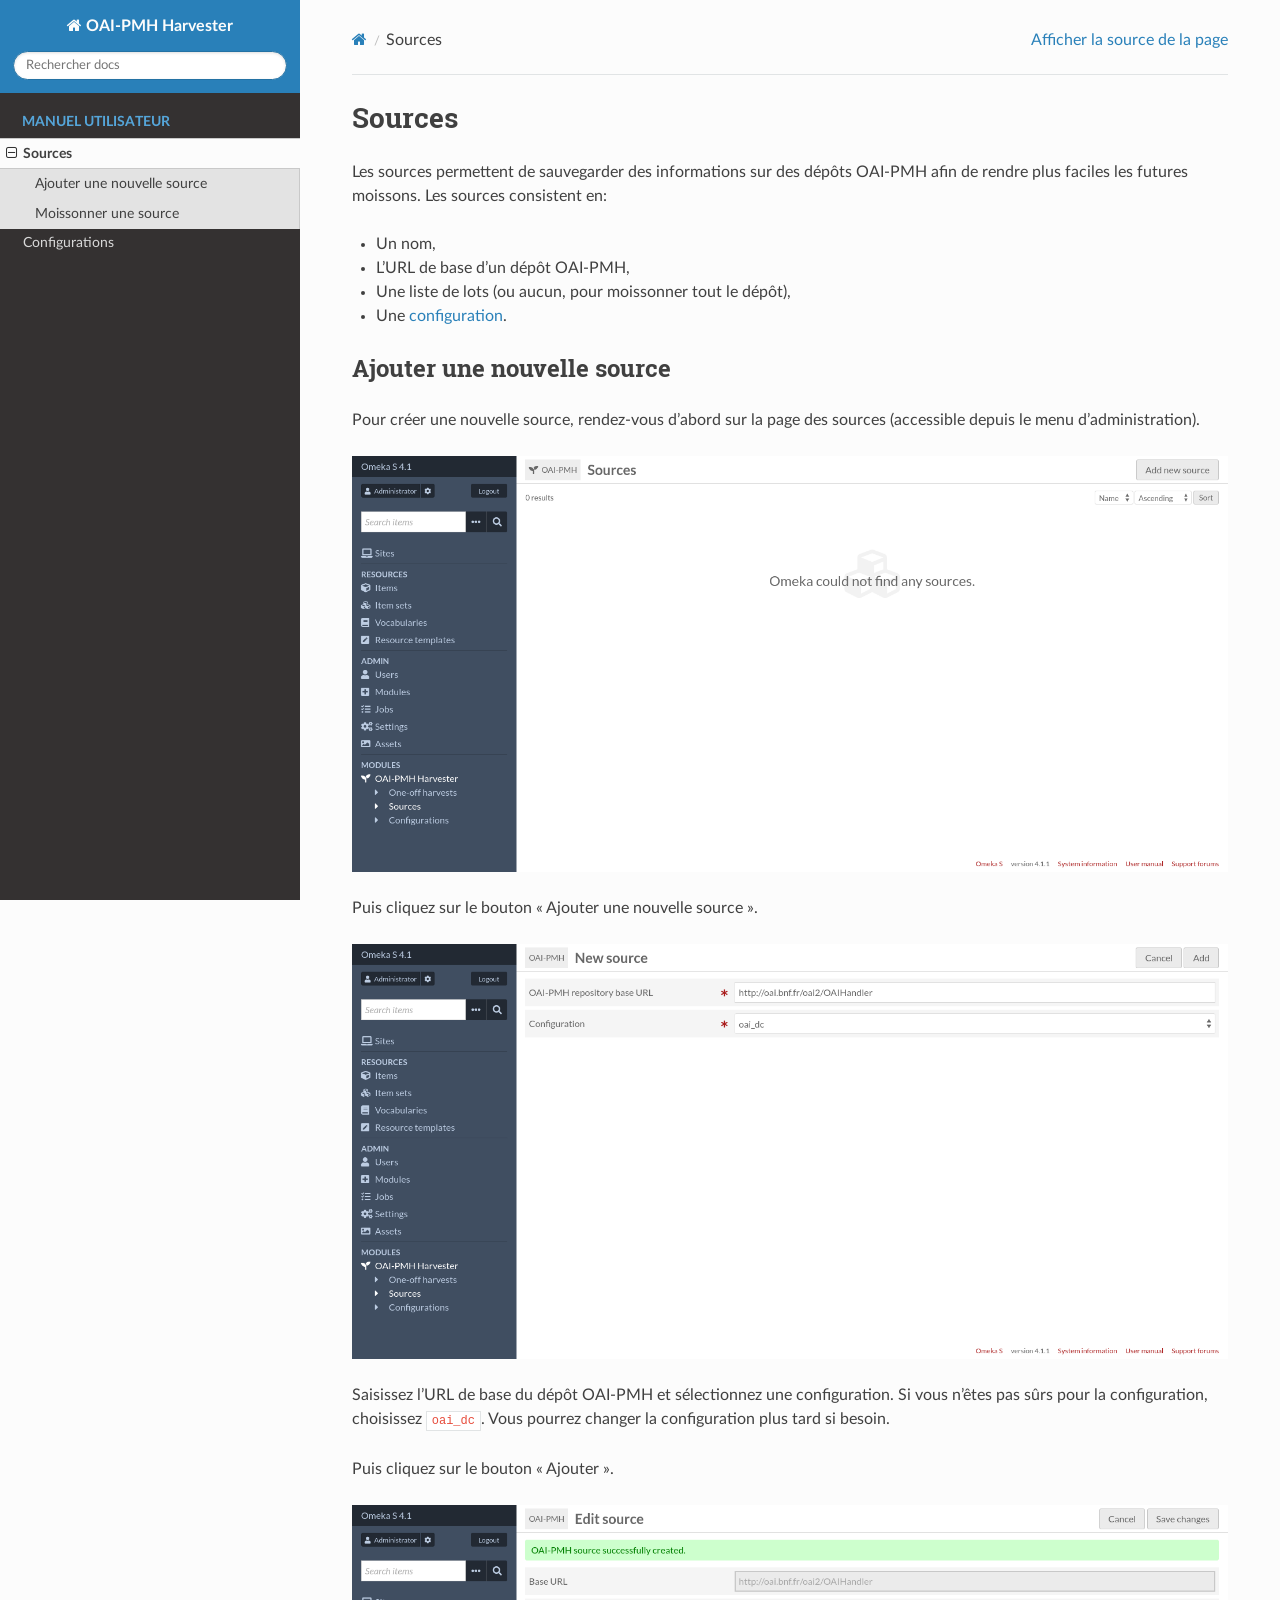
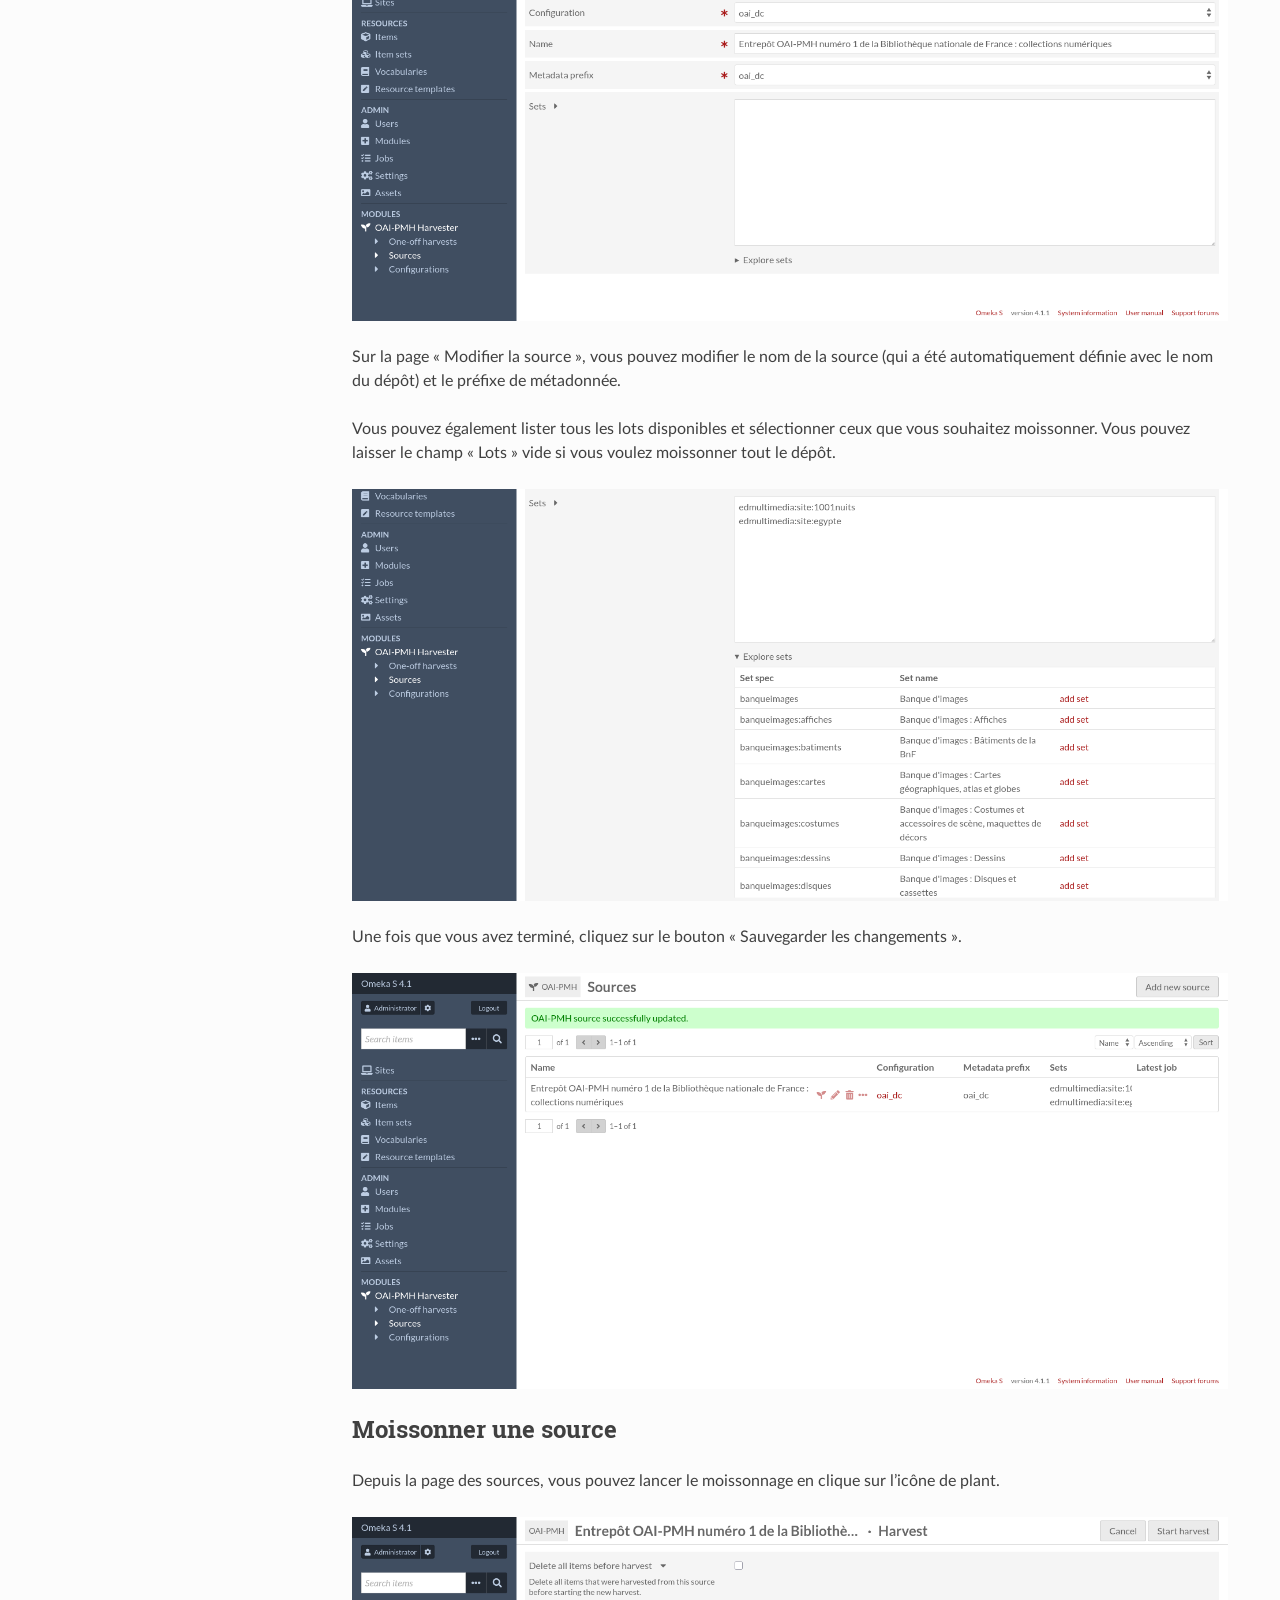
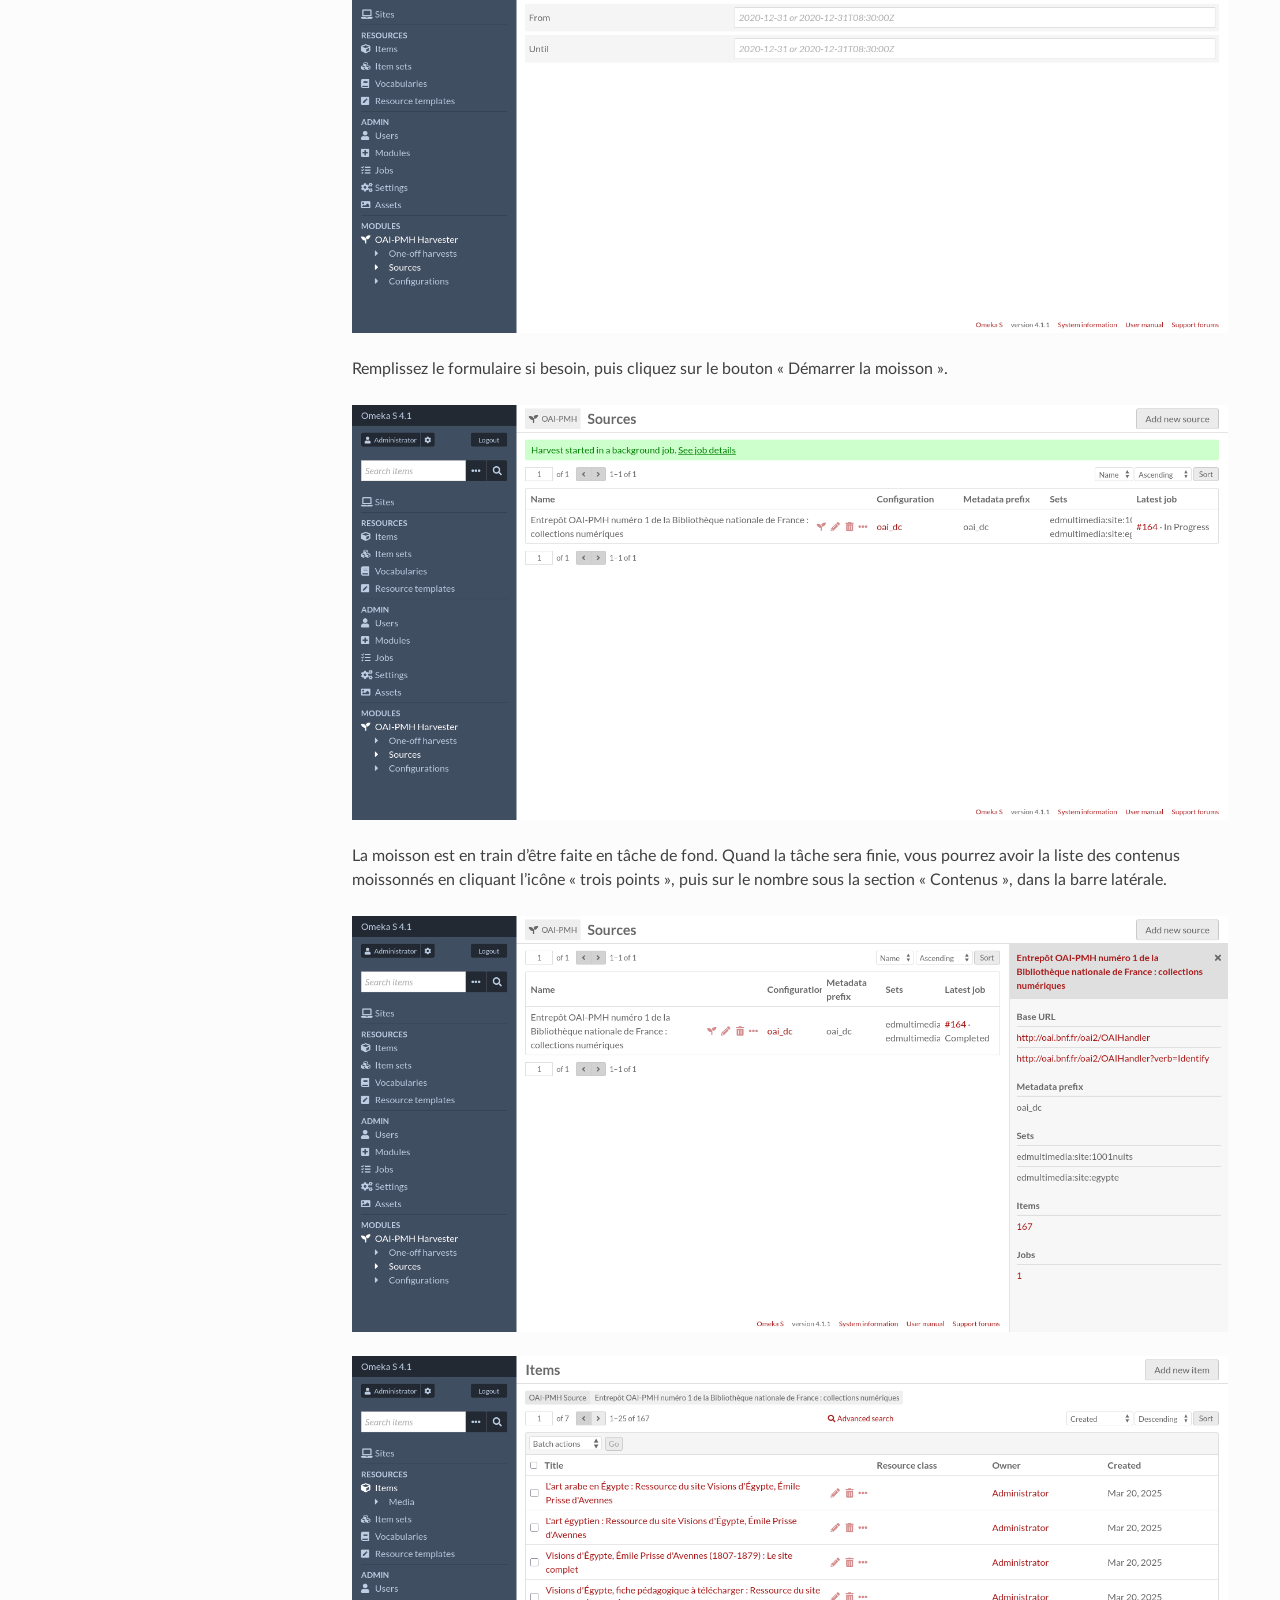
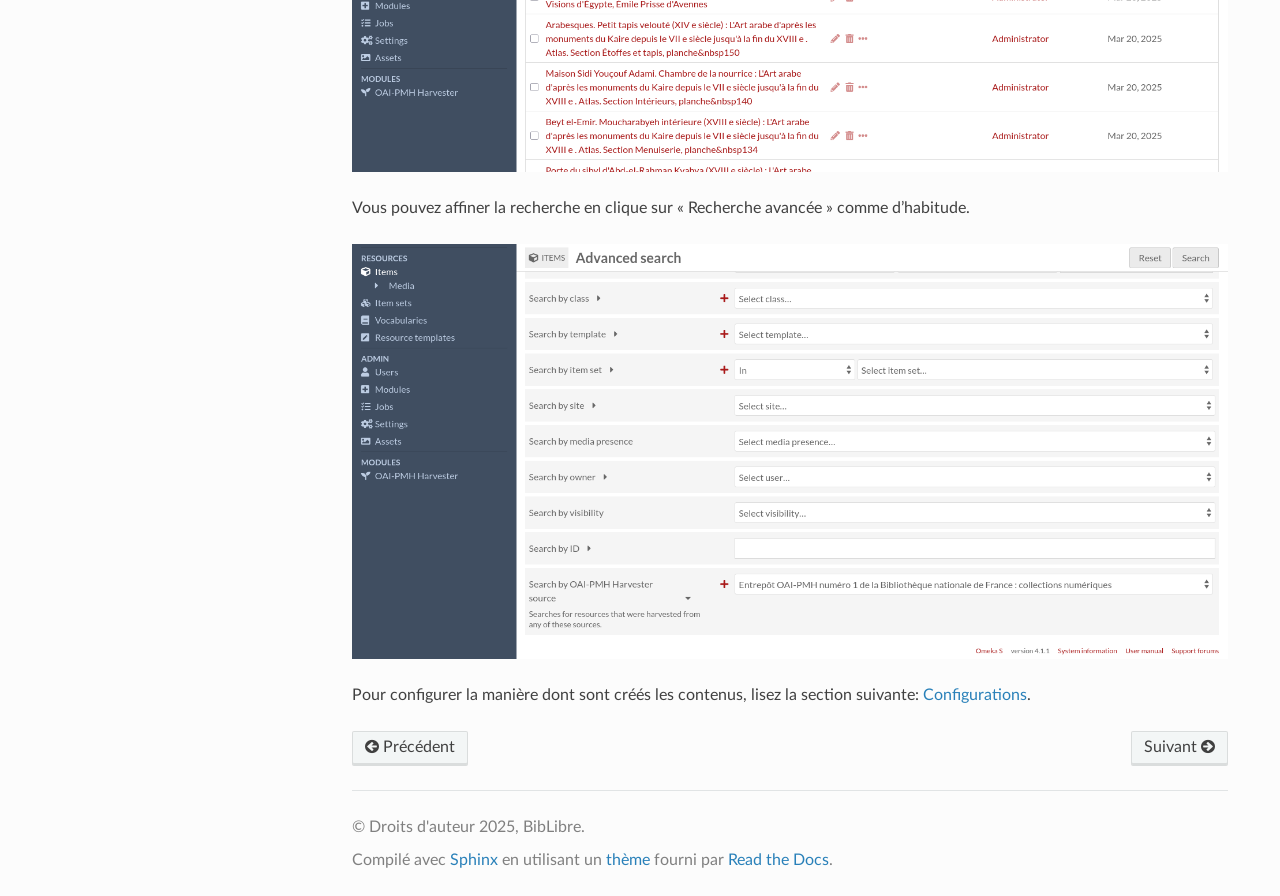
==== fr/sources.html @ 45743659 "Add documentation" ====
<!DOCTYPE html>
<html class="writer-html5" lang="fr" data-content_root="./">
<head>
  <meta charset="utf-8" /><meta name="viewport" content="width=device-width, initial-scale=1" />

  <meta name="viewport" content="width=device-width, initial-scale=1.0" />
  <title>Sources &mdash; Documentation OAI-PMH Harvester </title>
      <link rel="stylesheet" type="text/css" href="_static/pygments.css?v=b86133f3" />
      <link rel="stylesheet" type="text/css" href="_static/css/theme.css?v=e59714d7" />
      <link rel="stylesheet" type="text/css" href="_static/css/custom.css?v=e9c544c0" />

  
      <script src="_static/jquery.js?v=5d32c60e"></script>
      <script src="_static/_sphinx_javascript_frameworks_compat.js?v=2cd50e6c"></script>
      <script src="_static/documentation_options.js?v=d1a510d7"></script>
      <script src="_static/doctools.js?v=9bcbadda"></script>
      <script src="_static/sphinx_highlight.js?v=dc90522c"></script>
      <script src="_static/translations.js?v=e6b791cb"></script>
    <script src="_static/js/theme.js"></script>
    <link rel="index" title="Index" href="genindex.html" />
    <link rel="search" title="Recherche" href="search.html" />
    <link rel="next" title="Configurations" href="configurations.html" />
    <link rel="prev" title="Documentation de OAI-PMH Harvester" href="index.html" /> 
</head>

<body class="wy-body-for-nav"> 
  <div class="wy-grid-for-nav">
    <nav data-toggle="wy-nav-shift" class="wy-nav-side">
      <div class="wy-side-scroll">
        <div class="wy-side-nav-search" >

          
          
          <a href="index.html" class="icon icon-home">
            OAI-PMH Harvester
          </a>
<div role="search">
  <form id="rtd-search-form" class="wy-form" action="search.html" method="get">
    <input type="text" name="q" placeholder="Rechercher docs" aria-label="Rechercher docs" />
    <input type="hidden" name="check_keywords" value="yes" />
    <input type="hidden" name="area" value="default" />
  </form>
</div>
        </div><div class="wy-menu wy-menu-vertical" data-spy="affix" role="navigation" aria-label="Navigation menu">
              <p class="caption" role="heading"><span class="caption-text">Manuel utilisateur</span></p>
<ul class="current">
<li class="toctree-l1 current"><a class="current reference internal" href="#">Sources</a><ul>
<li class="toctree-l2"><a class="reference internal" href="#add-a-new-source">Ajouter une nouvelle source</a></li>
<li class="toctree-l2"><a class="reference internal" href="#harvest-a-source">Moissonner une source</a></li>
</ul>
</li>
<li class="toctree-l1"><a class="reference internal" href="configurations.html">Configurations</a></li>
</ul>

        </div>
      </div>
    </nav>

    <section data-toggle="wy-nav-shift" class="wy-nav-content-wrap"><nav class="wy-nav-top" aria-label="Mobile navigation menu" >
          <i data-toggle="wy-nav-top" class="fa fa-bars"></i>
          <a href="index.html">OAI-PMH Harvester</a>
      </nav>

      <div class="wy-nav-content">
        <div class="rst-content">
          <div role="navigation" aria-label="Page navigation">
  <ul class="wy-breadcrumbs">
      <li><a href="index.html" class="icon icon-home" aria-label="Home"></a></li>
      <li class="breadcrumb-item active">Sources</li>
      <li class="wy-breadcrumbs-aside">
            <a href="_sources/sources.rst.txt" rel="nofollow"> Afficher la source de la page</a>
      </li>
  </ul>
  <hr/>
</div>
          <div role="main" class="document" itemscope="itemscope" itemtype="http://schema.org/Article">
           <div itemprop="articleBody">
             
  <section id="sources">
<h1>Sources<a class="headerlink" href="#sources" title="Lien vers cette rubrique"></a></h1>
<p>Les sources permettent de sauvegarder des informations sur des dépôts OAI-PMH afin de rendre plus faciles les futures moissons. Les sources consistent en:</p>
<ul class="simple">
<li><p>Un nom,</p></li>
<li><p>L’URL de base d’un dépôt OAI-PMH,</p></li>
<li><p>Une liste de lots (ou aucun, pour moissonner tout le dépôt),</p></li>
<li><p>Une <a class="reference internal" href="configurations.html"><span class="doc">configuration</span></a>.</p></li>
</ul>
<section id="add-a-new-source">
<h2>Ajouter une nouvelle source<a class="headerlink" href="#add-a-new-source" title="Lien vers cette rubrique"></a></h2>
<p>Pour créer une nouvelle source, rendez-vous d’abord sur la page des sources (accessible depuis le menu d’administration).</p>
<img alt="_images/source-browse-empty.png" src="_images/source-browse-empty.png" />
<p>Puis cliquez sur le bouton « Ajouter une nouvelle source ».</p>
<img alt="_images/source-add-form.png" src="_images/source-add-form.png" />
<p>Saisissez l’URL de base du dépôt OAI-PMH et sélectionnez une configuration. Si vous n’êtes pas sûrs pour la configuration, choisissez <code class="docutils literal notranslate"><span class="pre">oai_dc</span></code>. Vous pourrez changer la configuration plus tard si besoin.</p>
<p>Puis cliquez sur le bouton « Ajouter ».</p>
<img alt="_images/source-edit-form.png" src="_images/source-edit-form.png" />
<p>Sur la page « Modifier la source », vous pouvez modifier le nom de la source (qui a été automatiquement définie avec le nom du dépôt) et le préfixe de métadonnée.</p>
<p>Vous pouvez également lister tous les lots disponibles et sélectionner ceux que vous souhaitez moissonner. Vous pouvez laisser le champ « Lots » vide si vous voulez moissonner tout le dépôt.</p>
<img alt="_images/source-edit-form-with-sets.png" src="_images/source-edit-form-with-sets.png" />
<p>Une fois que vous avez terminé, cliquez sur le bouton « Sauvegarder les changements ».</p>
<img alt="_images/source-browse.png" src="_images/source-browse.png" />
</section>
<section id="harvest-a-source">
<h2>Moissonner une source<a class="headerlink" href="#harvest-a-source" title="Lien vers cette rubrique"></a></h2>
<p>Depuis la page des sources, vous pouvez lancer le moissonnage en clique sur l’icône de plant.</p>
<img alt="_images/source-harvest-form.png" src="_images/source-harvest-form.png" />
<p>Remplissez le formulaire si besoin, puis cliquez sur le bouton « Démarrer la moisson ».</p>
<img alt="_images/source-browse-job-in-progress.png" src="_images/source-browse-job-in-progress.png" />
<p>La moisson est en train d’être faite en tâche de fond. Quand la tâche sera finie, vous pourrez avoir la liste des contenus moissonnés en cliquant l’icône « trois points », puis sur le nombre sous la section « Contenus », dans la barre latérale.</p>
<img alt="_images/source-browse-job-completed.png" src="_images/source-browse-job-completed.png" />
<img alt="_images/item-browse-by-source.png" src="_images/item-browse-by-source.png" />
<p>Vous pouvez affiner la recherche en clique sur « Recherche avancée » comme d’habitude.</p>
<img alt="_images/item-advanced-search.png" src="_images/item-advanced-search.png" />
<p>Pour configurer la manière dont sont créés les contenus, lisez la section suivante: <a class="reference internal" href="configurations.html"><span class="doc">Configurations</span></a>.</p>
</section>
</section>


           </div>
          </div>
          <footer><div class="rst-footer-buttons" role="navigation" aria-label="Pied de page">
        <a href="index.html" class="btn btn-neutral float-left" title="Documentation de OAI-PMH Harvester" accesskey="p" rel="prev"><span class="fa fa-arrow-circle-left" aria-hidden="true"></span> Précédent</a>
        <a href="configurations.html" class="btn btn-neutral float-right" title="Configurations" accesskey="n" rel="next">Suivant <span class="fa fa-arrow-circle-right" aria-hidden="true"></span></a>
    </div>

  <hr/>

  <div role="contentinfo">
    <p>&#169; Droits d'auteur 2025, BibLibre.</p>
  </div>

  Compilé avec <a href="https://www.sphinx-doc.org/">Sphinx</a> en utilisant un
    <a href="https://github.com/readthedocs/sphinx_rtd_theme">thème</a>
    fourni par <a href="https://readthedocs.org">Read the Docs</a>.
   

</footer>
        </div>
      </div>
    </section>
  </div>
  <script>
      jQuery(function () {
          SphinxRtdTheme.Navigation.enable(true);
      });
  </script> 

</body>
</html>
---- fr/_static/pygments.css ----
pre { line-height: 125%; }
td.linenos .normal { color: inherit; background-color: transparent; padding-left: 5px; padding-right: 5px; }
span.linenos { color: inherit; background-color: transparent; padding-left: 5px; padding-right: 5px; }
td.linenos .special { color: #000000; background-color: #ffffc0; padding-left: 5px; padding-right: 5px; }
span.linenos.special { color: #000000; background-color: #ffffc0; padding-left: 5px; padding-right: 5px; }
.highlight .hll { background-color: #ffffcc }
.highlight { background: #f8f8f8; }
.highlight .c { color: #3D7B7B; font-style: italic } /* Comment */
.highlight .err { border: 1px solid #F00 } /* Error */
.highlight .k { color: #008000; font-weight: bold } /* Keyword */
.highlight .o { color: #666 } /* Operator */
.highlight .ch { color: #3D7B7B; font-style: italic } /* Comment.Hashbang */
.highlight .cm { color: #3D7B7B; font-style: italic } /* Comment.Multiline */
.highlight .cp { color: #9C6500 } /* Comment.Preproc */
.highlight .cpf { color: #3D7B7B; font-style: italic } /* Comment.PreprocFile */
.highlight .c1 { color: #3D7B7B; font-style: italic } /* Comment.Single */
.highlight .cs { color: #3D7B7B; font-style: italic } /* Comment.Special */
.highlight .gd { color: #A00000 } /* Generic.Deleted */
.highlight .ge { font-style: italic } /* Generic.Emph */
.highlight .ges { font-weight: bold; font-style: italic } /* Generic.EmphStrong */
.highlight .gr { color: #E40000 } /* Generic.Error */
.highlight .gh { color: #000080; font-weight: bold } /* Generic.Heading */
.highlight .gi { color: #008400 } /* Generic.Inserted */
.highlight .go { color: #717171 } /* Generic.Output */
.highlight .gp { color: #000080; font-weight: bold } /* Generic.Prompt */
.highlight .gs { font-weight: bold } /* Generic.Strong */
.highlight .gu { color: #800080; font-weight: bold } /* Generic.Subheading */
.highlight .gt { color: #04D } /* Generic.Traceback */
.highlight .kc { color: #008000; font-weight: bold } /* Keyword.Constant */
.highlight .kd { color: #008000; font-weight: bold } /* Keyword.Declaration */
.highlight .kn { color: #008000; font-weight: bold } /* Keyword.Namespace */
.highlight .kp { color: #008000 } /* Keyword.Pseudo */
.highlight .kr { color: #008000; font-weight: bold } /* Keyword.Reserved */
.highlight .kt { color: #B00040 } /* Keyword.Type */
.highlight .m { color: #666 } /* Literal.Number */
.highlight .s { color: #BA2121 } /* Literal.String */
.highlight .na { color: #687822 } /* Name.Attribute */
.highlight .nb { color: #008000 } /* Name.Builtin */
.highlight .nc { color: #00F; font-weight: bold } /* Name.Class */
.highlight .no { color: #800 } /* Name.Constant */
.highlight .nd { color: #A2F } /* Name.Decorator */
.highlight .ni { color: #717171; font-weight: bold } /* Name.Entity */
.highlight .ne { color: #CB3F38; font-weight: bold } /* Name.Exception */
.highlight .nf { color: #00F } /* Name.Function */
.highlight .nl { color: #767600 } /* Name.Label */
.highlight .nn { color: #00F; font-weight: bold } /* Name.Namespace */
.highlight .nt { color: #008000; font-weight: bold } /* Name.Tag */
.highlight .nv { color: #19177C } /* Name.Variable */
.highlight .ow { color: #A2F; font-weight: bold } /* Operator.Word */
.highlight .w { color: #BBB } /* Text.Whitespace */
.highlight .mb { color: #666 } /* Literal.Number.Bin */
.highlight .mf { color: #666 } /* Literal.Number.Float */
.highlight .mh { color: #666 } /* Literal.Number.Hex */
.highlight .mi { color: #666 } /* Literal.Number.Integer */
.highlight .mo { color: #666 } /* Literal.Number.Oct */
.highlight .sa { color: #BA2121 } /* Literal.String.Affix */
.highlight .sb { color: #BA2121 } /* Literal.String.Backtick */
.highlight .sc { color: #BA2121 } /* Literal.String.Char */
.highlight .dl { color: #BA2121 } /* Literal.String.Delimiter */
.highlight .sd { color: #BA2121; font-style: italic } /* Literal.String.Doc */
.highlight .s2 { color: #BA2121 } /* Literal.String.Double */
.highlight .se { color: #AA5D1F; font-weight: bold } /* Literal.String.Escape */
.highlight .sh { color: #BA2121 } /* Literal.String.Heredoc */
.highlight .si { color: #A45A77; font-weight: bold } /* Literal.String.Interpol */
.highlight .sx { color: #008000 } /* Literal.String.Other */
.highlight .sr { color: #A45A77 } /* Literal.String.Regex */
.highlight .s1 { color: #BA2121 } /* Literal.String.Single */
.highlight .ss { color: #19177C } /* Literal.String.Symbol */
.highlight .bp { color: #008000 } /* Name.Builtin.Pseudo */
.highlight .fm { color: #00F } /* Name.Function.Magic */
.highlight .vc { color: #19177C } /* Name.Variable.Class */
.highlight .vg { color: #19177C } /* Name.Variable.Global */
.highlight .vi { color: #19177C } /* Name.Variable.Instance */
.highlight .vm { color: #19177C } /* Name.Variable.Magic */
.highlight .il { color: #666 } /* Literal.Number.Integer.Long */
---- fr/_static/css/theme.css ----
html{box-sizing:border-box}*,:after,:before{box-sizing:inherit}article,aside,details,figcaption,figure,footer,header,hgroup,nav,section{display:block}audio,canvas,video{display:inline-block;*display:inline;*zoom:1}[hidden],audio:not([controls]){display:none}*{-webkit-box-sizing:border-box;-moz-box-sizing:border-box;box-sizing:border-box}html{font-size:100%;-webkit-text-size-adjust:100%;-ms-text-size-adjust:100%}body{margin:0}a:active,a:hover{outline:0}abbr[title]{border-bottom:1px dotted}b,strong{font-weight:700}blockquote{margin:0}dfn{font-style:italic}ins{background:#ff9;text-decoration:none}ins,mark{color:#000}mark{background:#ff0;font-style:italic;font-weight:700}.rst-content code,.rst-content tt,code,kbd,pre,samp{font-family:monospace,serif;_font-family:courier new,monospace;font-size:1em}pre{white-space:pre}q{quotes:none}q:after,q:before{content:"";content:none}small{font-size:85%}sub,sup{font-size:75%;line-height:0;position:relative;vertical-align:baseline}sup{top:-.5em}sub{bottom:-.25em}dl,ol,ul{margin:0;padding:0;list-style:none;list-style-image:none}li{list-style:none}dd{margin:0}img{border:0;-ms-interpolation-mode:bicubic;vertical-align:middle;max-width:100%}svg:not(:root){overflow:hidden}figure,form{margin:0}label{cursor:pointer}button,input,select,textarea{font-size:100%;margin:0;vertical-align:baseline;*vertical-align:middle}button,input{line-height:normal}button,input[type=button],input[type=reset],input[type=submit]{cursor:pointer;-webkit-appearance:button;*overflow:visible}button[disabled],input[disabled]{cursor:default}input[type=search]{-webkit-appearance:textfield;-moz-box-sizing:content-box;-webkit-box-sizing:content-box;box-sizing:content-box}textarea{resize:vertical}table{border-collapse:collapse;border-spacing:0}td{vertical-align:top}.chromeframe{margin:.2em 0;background:#ccc;color:#000;padding:.2em 0}.ir{display:block;border:0;text-indent:-999em;overflow:hidden;background-color:transparent;background-repeat:no-repeat;text-align:left;direction:ltr;*line-height:0}.ir br{display:none}.hidden{display:none!important;visibility:hidden}.visuallyhidden{border:0;clip:rect(0 0 0 0);height:1px;margin:-1px;overflow:hidden;padding:0;position:absolute;width:1px}.visuallyhidden.focusable:active,.visuallyhidden.focusable:focus{clip:auto;height:auto;margin:0;overflow:visible;position:static;width:auto}.invisible{visibility:hidden}.relative{position:relative}big,small{font-size:100%}@media print{body,html,section{background:none!important}*{box-shadow:none!important;text-shadow:none!important;filter:none!important;-ms-filter:none!important}a,a:visited{text-decoration:underline}.ir a:after,a[href^="#"]:after,a[href^="javascript:"]:after{content:""}blockquote,pre{page-break-inside:avoid}thead{display:table-header-group}img,tr{page-break-inside:avoid}img{max-width:100%!important}@page{margin:.5cm}.rst-content .toctree-wrapper>p.caption,h2,h3,p{orphans:3;widows:3}.rst-content .toctree-wrapper>p.caption,h2,h3{page-break-after:avoid}}.btn,.fa:before,.icon:before,.rst-content .admonition,.rst-content .admonition-title:before,.rst-content .admonition-todo,.rst-content .attention,.rst-content .caution,.rst-content .code-block-caption .headerlink:before,.rst-content .danger,.rst-content .eqno .headerlink:before,.rst-content .error,.rst-content .hint,.rst-content .important,.rst-content .note,.rst-content .seealso,.rst-content .tip,.rst-content .warning,.rst-content code.download span:first-child:before,.rst-content dl dt .headerlink:before,.rst-content h1 .headerlink:before,.rst-content h2 .headerlink:before,.rst-content h3 .headerlink:before,.rst-content h4 .headerlink:before,.rst-content h5 .headerlink:before,.rst-content h6 .headerlink:before,.rst-content p.caption .headerlink:before,.rst-content p .headerlink:before,.rst-content table>caption .headerlink:before,.rst-content tt.download span:first-child:before,.wy-alert,.wy-dropdown .caret:before,.wy-inline-validate.wy-inline-validate-danger .wy-input-context:before,.wy-inline-validate.wy-inline-validate-info .wy-input-context:before,.wy-inline-validate.wy-inline-validate-success .wy-input-context:before,.wy-inline-validate.wy-inline-validate-warning .wy-input-context:before,.wy-menu-vertical li.current>a button.toctree-expand:before,.wy-menu-vertical li.on a button.toctree-expand:before,.wy-menu-vertical li button.toctree-expand:before,input[type=color],input[type=date],input[type=datetime-local],input[type=datetime],input[type=email],input[type=month],input[type=number],input[type=password],input[type=search],input[type=tel],input[type=text],input[type=time],input[type=url],input[type=week],select,textarea{-webkit-font-smoothing:antialiased}.clearfix{*zoom:1}.clearfix:after,.clearfix:before{display:table;content:""}.clearfix:after{clear:both}/*!
 *  Font Awesome 4.7.0 by @davegandy - http://fontawesome.io - @fontawesome
 *  License - http://fontawesome.io/license (Font: SIL OFL 1.1, CSS: MIT License)
 */@font-face{font-family:FontAwesome;src:url(fonts/fontawesome-webfont.eot?674f50d287a8c48dc19ba404d20fe713);src:url(fonts/fontawesome-webfont.eot?674f50d287a8c48dc19ba404d20fe713?#iefix&v=4.7.0) format("embedded-opentype"),url(fonts/fontawesome-webfont.woff2?af7ae505a9eed503f8b8e6982036873e) format("woff2"),url(fonts/fontawesome-webfont.woff?fee66e712a8a08eef5805a46892932ad) format("woff"),url(fonts/fontawesome-webfont.ttf?b06871f281fee6b241d60582ae9369b9) format("truetype"),url(fonts/fontawesome-webfont.svg?912ec66d7572ff821749319396470bde#fontawesomeregular) format("svg");font-weight:400;font-style:normal}.fa,.icon,.rst-content .admonition-title,.rst-content .code-block-caption .headerlink,.rst-content .eqno .headerlink,.rst-content code.download span:first-child,.rst-content dl dt .headerlink,.rst-content h1 .headerlink,.rst-content h2 .headerlink,.rst-content h3 .headerlink,.rst-content h4 .headerlink,.rst-content h5 .headerlink,.rst-content h6 .headerlink,.rst-content p.caption .headerlink,.rst-content p .headerlink,.rst-content table>caption .headerlink,.rst-content tt.download span:first-child,.wy-menu-vertical li.current>a button.toctree-expand,.wy-menu-vertical li.on a button.toctree-expand,.wy-menu-vertical li button.toctree-expand{display:inline-block;font:normal normal normal 14px/1 FontAwesome;font-size:inherit;text-rendering:auto;-webkit-font-smoothing:antialiased;-moz-osx-font-smoothing:grayscale}.fa-lg{font-size:1.33333em;line-height:.75em;vertical-align:-15%}.fa-2x{font-size:2em}.fa-3x{font-size:3em}.fa-4x{font-size:4em}.fa-5x{font-size:5em}.fa-fw{width:1.28571em;text-align:center}.fa-ul{padding-left:0;margin-left:2.14286em;list-style-type:none}.fa-ul>li{position:relative}.fa-li{position:absolute;left:-2.14286em;width:2.14286em;top:.14286em;text-align:center}.fa-li.fa-lg{left:-1.85714em}.fa-border{padding:.2em .25em .15em;border:.08em solid #eee;border-radius:.1em}.fa-pull-left{float:left}.fa-pull-right{float:right}.fa-pull-left.icon,.fa.fa-pull-left,.rst-content .code-block-caption .fa-pull-left.headerlink,.rst-content .eqno .fa-pull-left.headerlink,.rst-content .fa-pull-left.admonition-title,.rst-content code.download span.fa-pull-left:first-child,.rst-content dl dt .fa-pull-left.headerlink,.rst-content h1 .fa-pull-left.headerlink,.rst-content h2 .fa-pull-left.headerlink,.rst-content h3 .fa-pull-left.headerlink,.rst-content h4 .fa-pull-left.headerlink,.rst-content h5 .fa-pull-left.headerlink,.rst-content h6 .fa-pull-left.headerlink,.rst-content p .fa-pull-left.headerlink,.rst-content table>caption .fa-pull-left.headerlink,.rst-content tt.download span.fa-pull-left:first-child,.wy-menu-vertical li.current>a button.fa-pull-left.toctree-expand,.wy-menu-vertical li.on a button.fa-pull-left.toctree-expand,.wy-menu-vertical li button.fa-pull-left.toctree-expand{margin-right:.3em}.fa-pull-right.icon,.fa.fa-pull-right,.rst-content .code-block-caption .fa-pull-right.headerlink,.rst-content .eqno .fa-pull-right.headerlink,.rst-content .fa-pull-right.admonition-title,.rst-content code.download span.fa-pull-right:first-child,.rst-content dl dt .fa-pull-right.headerlink,.rst-content h1 .fa-pull-right.headerlink,.rst-content h2 .fa-pull-right.headerlink,.rst-content h3 .fa-pull-right.headerlink,.rst-content h4 .fa-pull-right.headerlink,.rst-content h5 .fa-pull-right.headerlink,.rst-content h6 .fa-pull-right.headerlink,.rst-content p .fa-pull-right.headerlink,.rst-content table>caption .fa-pull-right.headerlink,.rst-content tt.download span.fa-pull-right:first-child,.wy-menu-vertical li.current>a button.fa-pull-right.toctree-expand,.wy-menu-vertical li.on a button.fa-pull-right.toctree-expand,.wy-menu-vertical li button.fa-pull-right.toctree-expand{margin-left:.3em}.pull-right{float:right}.pull-left{float:left}.fa.pull-left,.pull-left.icon,.rst-content .code-block-caption .pull-left.headerlink,.rst-content .eqno .pull-left.headerlink,.rst-content .pull-left.admonition-title,.rst-content code.download span.pull-left:first-child,.rst-content dl dt .pull-left.headerlink,.rst-content h1 .pull-left.headerlink,.rst-content h2 .pull-left.headerlink,.rst-content h3 .pull-left.headerlink,.rst-content h4 .pull-left.headerlink,.rst-content h5 .pull-left.headerlink,.rst-content h6 .pull-left.headerlink,.rst-content p .pull-left.headerlink,.rst-content table>caption .pull-left.headerlink,.rst-content tt.download span.pull-left:first-child,.wy-menu-vertical li.current>a button.pull-left.toctree-expand,.wy-menu-vertical li.on a button.pull-left.toctree-expand,.wy-menu-vertical li button.pull-left.toctree-expand{margin-right:.3em}.fa.pull-right,.pull-right.icon,.rst-content .code-block-caption .pull-right.headerlink,.rst-content .eqno .pull-right.headerlink,.rst-content .pull-right.admonition-title,.rst-content code.download span.pull-right:first-child,.rst-content dl dt .pull-right.headerlink,.rst-content h1 .pull-right.headerlink,.rst-content h2 .pull-right.headerlink,.rst-content h3 .pull-right.headerlink,.rst-content h4 .pull-right.headerlink,.rst-content h5 .pull-right.headerlink,.rst-content h6 .pull-right.headerlink,.rst-content p .pull-right.headerlink,.rst-content table>caption .pull-right.headerlink,.rst-content tt.download span.pull-right:first-child,.wy-menu-vertical li.current>a button.pull-right.toctree-expand,.wy-menu-vertical li.on a button.pull-right.toctree-expand,.wy-menu-vertical li button.pull-right.toctree-expand{margin-left:.3em}.fa-spin{-webkit-animation:fa-spin 2s linear infinite;animation:fa-spin 2s linear infinite}.fa-pulse{-webkit-animation:fa-spin 1s steps(8) infinite;animation:fa-spin 1s steps(8) infinite}@-webkit-keyframes fa-spin{0%{-webkit-transform:rotate(0deg);transform:rotate(0deg)}to{-webkit-transform:rotate(359deg);transform:rotate(359deg)}}@keyframes fa-spin{0%{-webkit-transform:rotate(0deg);transform:rotate(0deg)}to{-webkit-transform:rotate(359deg);transform:rotate(359deg)}}.fa-rotate-90{-ms-filter:"progid:DXImageTransform.Microsoft.BasicImage(rotation=1)";-webkit-transform:rotate(90deg);-ms-transform:rotate(90deg);transform:rotate(90deg)}.fa-rotate-180{-ms-filter:"progid:DXImageTransform.Microsoft.BasicImage(rotation=2)";-webkit-transform:rotate(180deg);-ms-transform:rotate(180deg);transform:rotate(180deg)}.fa-rotate-270{-ms-filter:"progid:DXImageTransform.Microsoft.BasicImage(rotation=3)";-webkit-transform:rotate(270deg);-ms-transform:rotate(270deg);transform:rotate(270deg)}.fa-flip-horizontal{-ms-filter:"progid:DXImageTransform.Microsoft.BasicImage(rotation=0, mirror=1)";-webkit-transform:scaleX(-1);-ms-transform:scaleX(-1);transform:scaleX(-1)}.fa-flip-vertical{-ms-filter:"progid:DXImageTransform.Microsoft.BasicImage(rotation=2, mirror=1)";-webkit-transform:scaleY(-1);-ms-transform:scaleY(-1);transform:scaleY(-1)}:root .fa-flip-horizontal,:root .fa-flip-vertical,:root .fa-rotate-90,:root .fa-rotate-180,:root .fa-rotate-270{filter:none}.fa-stack{position:relative;display:inline-block;width:2em;height:2em;line-height:2em;vertical-align:middle}.fa-stack-1x,.fa-stack-2x{position:absolute;left:0;width:100%;text-align:center}.fa-stack-1x{line-height:inherit}.fa-stack-2x{font-size:2em}.fa-inverse{color:#fff}.fa-glass:before{content:""}.fa-music:before{content:""}.fa-search:before,.icon-search:before{content:""}.fa-envelope-o:before{content:""}.fa-heart:before{content:""}.fa-star:before{content:""}.fa-star-o:before{content:""}.fa-user:before{content:""}.fa-film:before{content:""}.fa-th-large:before{content:""}.fa-th:before{content:""}.fa-th-list:before{content:""}.fa-check:before{content:""}.fa-close:before,.fa-remove:before,.fa-times:before{content:""}.fa-search-plus:before{content:""}.fa-search-minus:before{content:""}.fa-power-off:before{content:""}.fa-signal:before{content:""}.fa-cog:before,.fa-gear:before{content:""}.fa-trash-o:before{content:""}.fa-home:before,.icon-home:before{content:""}.fa-file-o:before{content:""}.fa-clock-o:before{content:""}.fa-road:before{content:""}.fa-download:before,.rst-content code.download span:first-child:before,.rst-content tt.download span:first-child:before{content:""}.fa-arrow-circle-o-down:before{content:""}.fa-arrow-circle-o-up:before{content:""}.fa-inbox:before{content:""}.fa-play-circle-o:before{content:""}.fa-repeat:before,.fa-rotate-right:before{content:""}.fa-refresh:before{content:""}.fa-list-alt:before{content:""}.fa-lock:before{content:""}.fa-flag:before{content:""}.fa-headphones:before{content:""}.fa-volume-off:before{content:""}.fa-volume-down:before{content:""}.fa-volume-up:before{content:""}.fa-qrcode:before{content:""}.fa-barcode:before{content:""}.fa-tag:before{content:""}.fa-tags:before{content:""}.fa-book:before,.icon-book:before{content:""}.fa-bookmark:before{content:""}.fa-print:before{content:""}.fa-camera:before{content:""}.fa-font:before{content:""}.fa-bold:before{content:""}.fa-italic:before{content:""}.fa-text-height:before{content:""}.fa-text-width:before{content:""}.fa-align-left:before{content:""}.fa-align-center:before{content:""}.fa-align-right:before{content:""}.fa-align-justify:before{content:""}.fa-list:before{content:""}.fa-dedent:before,.fa-outdent:before{content:""}.fa-indent:before{content:""}.fa-video-camera:before{content:""}.fa-image:before,.fa-photo:before,.fa-picture-o:before{content:""}.fa-pencil:before{content:""}.fa-map-marker:before{content:""}.fa-adjust:before{content:""}.fa-tint:before{content:""}.fa-edit:before,.fa-pencil-square-o:before{content:""}.fa-share-square-o:before{content:""}.fa-check-square-o:before{content:""}.fa-arrows:before{content:""}.fa-step-backward:before{content:""}.fa-fast-backward:before{content:""}.fa-backward:before{content:""}.fa-play:before{content:""}.fa-pause:before{content:""}.fa-stop:before{content:""}.fa-forward:before{content:""}.fa-fast-forward:before{content:""}.fa-step-forward:before{content:""}.fa-eject:before{content:""}.fa-chevron-left:before{content:""}.fa-chevron-right:before{content:""}.fa-plus-circle:before{content:""}.fa-minus-circle:before{content:""}.fa-times-circle:before,.wy-inline-validate.wy-inline-validate-danger .wy-input-context:before{content:""}.fa-check-circle:before,.wy-inline-validate.wy-inline-validate-success .wy-input-context:before{content:""}.fa-question-circle:before{content:""}.fa-info-circle:before{content:""}.fa-crosshairs:before{content:""}.fa-times-circle-o:before{content:""}.fa-check-circle-o:before{content:""}.fa-ban:before{content:""}.fa-arrow-left:before{content:""}.fa-arrow-right:before{content:""}.fa-arrow-up:before{content:""}.fa-arrow-down:before{content:""}.fa-mail-forward:before,.fa-share:before{content:""}.fa-expand:before{content:""}.fa-compress:before{content:""}.fa-plus:before{content:""}.fa-minus:before{content:""}.fa-asterisk:before{content:""}.fa-exclamation-circle:before,.rst-content .admonition-title:before,.wy-inline-validate.wy-inline-validate-info .wy-input-context:before,.wy-inline-validate.wy-inline-validate-warning .wy-input-context:before{content:""}.fa-gift:before{content:""}.fa-leaf:before{content:""}.fa-fire:before,.icon-fire:before{content:""}.fa-eye:before{content:""}.fa-eye-slash:before{content:""}.fa-exclamation-triangle:before,.fa-warning:before{content:""}.fa-plane:before{content:""}.fa-calendar:before{content:""}.fa-random:before{content:""}.fa-comment:before{content:""}.fa-magnet:before{content:""}.fa-chevron-up:before{content:""}.fa-chevron-down:before{content:""}.fa-retweet:before{content:""}.fa-shopping-cart:before{content:""}.fa-folder:before{content:""}.fa-folder-open:before{content:""}.fa-arrows-v:before{content:""}.fa-arrows-h:before{content:""}.fa-bar-chart-o:before,.fa-bar-chart:before{content:""}.fa-twitter-square:before{content:""}.fa-facebook-square:before{content:""}.fa-camera-retro:before{content:""}.fa-key:before{content:""}.fa-cogs:before,.fa-gears:before{content:""}.fa-comments:before{content:""}.fa-thumbs-o-up:before{content:""}.fa-thumbs-o-down:before{content:""}.fa-star-half:before{content:""}.fa-heart-o:before{content:""}.fa-sign-out:before{content:""}.fa-linkedin-square:before{content:""}.fa-thumb-tack:before{content:""}.fa-external-link:before{content:""}.fa-sign-in:before{content:""}.fa-trophy:before{content:""}.fa-github-square:before{content:""}.fa-upload:before{content:""}.fa-lemon-o:before{content:""}.fa-phone:before{content:""}.fa-square-o:before{content:""}.fa-bookmark-o:before{content:""}.fa-phone-square:before{content:""}.fa-twitter:before{content:""}.fa-facebook-f:before,.fa-facebook:before{content:""}.fa-github:before,.icon-github:before{content:""}.fa-unlock:before{content:""}.fa-credit-card:before{content:""}.fa-feed:before,.fa-rss:before{content:""}.fa-hdd-o:before{content:""}.fa-bullhorn:before{content:""}.fa-bell:before{content:""}.fa-certificate:before{content:""}.fa-hand-o-right:before{content:""}.fa-hand-o-left:before{content:""}.fa-hand-o-up:before{content:""}.fa-hand-o-down:before{content:""}.fa-arrow-circle-left:before,.icon-circle-arrow-left:before{content:""}.fa-arrow-circle-right:before,.icon-circle-arrow-right:before{content:""}.fa-arrow-circle-up:before{content:""}.fa-arrow-circle-down:before{content:""}.fa-globe:before{content:""}.fa-wrench:before{content:""}.fa-tasks:before{content:""}.fa-filter:before{content:""}.fa-briefcase:before{content:""}.fa-arrows-alt:before{content:""}.fa-group:before,.fa-users:before{content:""}.fa-chain:before,.fa-link:before,.icon-link:before{content:""}.fa-cloud:before{content:""}.fa-flask:before{content:""}.fa-cut:before,.fa-scissors:before{content:""}.fa-copy:before,.fa-files-o:before{content:""}.fa-paperclip:before{content:""}.fa-floppy-o:before,.fa-save:before{content:""}.fa-square:before{content:""}.fa-bars:before,.fa-navicon:before,.fa-reorder:before{content:""}.fa-list-ul:before{content:""}.fa-list-ol:before{content:""}.fa-strikethrough:before{content:""}.fa-underline:before{content:""}.fa-table:before{content:""}.fa-magic:before{content:""}.fa-truck:before{content:""}.fa-pinterest:before{content:""}.fa-pinterest-square:before{content:""}.fa-google-plus-square:before{content:""}.fa-google-plus:before{content:""}.fa-money:before{content:""}.fa-caret-down:before,.icon-caret-down:before,.wy-dropdown .caret:before{content:""}.fa-caret-up:before{content:""}.fa-caret-left:before{content:""}.fa-caret-right:before{content:""}.fa-columns:before{content:""}.fa-sort:before,.fa-unsorted:before{content:""}.fa-sort-desc:before,.fa-sort-down:before{content:""}.fa-sort-asc:before,.fa-sort-up:before{content:""}.fa-envelope:before{content:""}.fa-linkedin:before{content:""}.fa-rotate-left:before,.fa-undo:before{content:""}.fa-gavel:before,.fa-legal:before{content:""}.fa-dashboard:before,.fa-tachometer:before{content:""}.fa-comment-o:before{content:""}.fa-comments-o:before{content:""}.fa-bolt:before,.fa-flash:before{content:""}.fa-sitemap:before{content:""}.fa-umbrella:before{content:""}.fa-clipboard:before,.fa-paste:before{content:""}.fa-lightbulb-o:before{content:""}.fa-exchange:before{content:""}.fa-cloud-download:before{content:""}.fa-cloud-upload:before{content:""}.fa-user-md:before{content:""}.fa-stethoscope:before{content:""}.fa-suitcase:before{content:""}.fa-bell-o:before{content:""}.fa-coffee:before{content:""}.fa-cutlery:before{content:""}.fa-file-text-o:before{content:""}.fa-building-o:before{content:""}.fa-hospital-o:before{content:""}.fa-ambulance:before{content:""}.fa-medkit:before{content:""}.fa-fighter-jet:before{content:""}.fa-beer:before{content:""}.fa-h-square:before{content:""}.fa-plus-square:before{content:""}.fa-angle-double-left:before{content:""}.fa-angle-double-right:before{content:""}.fa-angle-double-up:before{content:""}.fa-angle-double-down:before{content:""}.fa-angle-left:before{content:""}.fa-angle-right:before{content:""}.fa-angle-up:before{content:""}.fa-angle-down:before{content:""}.fa-desktop:before{content:""}.fa-laptop:before{content:""}.fa-tablet:before{content:""}.fa-mobile-phone:before,.fa-mobile:before{content:""}.fa-circle-o:before{content:""}.fa-quote-left:before{content:""}.fa-quote-right:before{content:""}.fa-spinner:before{content:""}.fa-circle:before{content:""}.fa-mail-reply:before,.fa-reply:before{content:""}.fa-github-alt:before{content:""}.fa-folder-o:before{content:""}.fa-folder-open-o:before{content:""}.fa-smile-o:before{content:""}.fa-frown-o:before{content:""}.fa-meh-o:before{content:""}.fa-gamepad:before{content:""}.fa-keyboard-o:before{content:""}.fa-flag-o:before{content:""}.fa-flag-checkered:before{content:""}.fa-terminal:before{content:""}.fa-code:before{content:""}.fa-mail-reply-all:before,.fa-reply-all:before{content:""}.fa-star-half-empty:before,.fa-star-half-full:before,.fa-star-half-o:before{content:""}.fa-location-arrow:before{content:""}.fa-crop:before{content:""}.fa-code-fork:before{content:""}.fa-chain-broken:before,.fa-unlink:before{content:""}.fa-question:before{content:""}.fa-info:before{content:""}.fa-exclamation:before{content:""}.fa-superscript:before{content:""}.fa-subscript:before{content:""}.fa-eraser:before{content:""}.fa-puzzle-piece:before{content:""}.fa-microphone:before{content:""}.fa-microphone-slash:before{content:""}.fa-shield:before{content:""}.fa-calendar-o:before{content:""}.fa-fire-extinguisher:before{content:""}.fa-rocket:before{content:""}.fa-maxcdn:before{content:""}.fa-chevron-circle-left:before{content:""}.fa-chevron-circle-right:before{content:""}.fa-chevron-circle-up:before{content:""}.fa-chevron-circle-down:before{content:""}.fa-html5:before{content:""}.fa-css3:before{content:""}.fa-anchor:before{content:""}.fa-unlock-alt:before{content:""}.fa-bullseye:before{content:""}.fa-ellipsis-h:before{content:""}.fa-ellipsis-v:before{content:""}.fa-rss-square:before{content:""}.fa-play-circle:before{content:""}.fa-ticket:before{content:""}.fa-minus-square:before{content:""}.fa-minus-square-o:before,.wy-menu-vertical li.current>a button.toctree-expand:before,.wy-menu-vertical li.on a button.toctree-expand:before{content:""}.fa-level-up:before{content:""}.fa-level-down:before{content:""}.fa-check-square:before{content:""}.fa-pencil-square:before{content:""}.fa-external-link-square:before{content:""}.fa-share-square:before{content:""}.fa-compass:before{content:""}.fa-caret-square-o-down:before,.fa-toggle-down:before{content:""}.fa-caret-square-o-up:before,.fa-toggle-up:before{content:""}.fa-caret-square-o-right:before,.fa-toggle-right:before{content:""}.fa-eur:before,.fa-euro:before{content:""}.fa-gbp:before{content:""}.fa-dollar:before,.fa-usd:before{content:""}.fa-inr:before,.fa-rupee:before{content:""}.fa-cny:before,.fa-jpy:before,.fa-rmb:before,.fa-yen:before{content:""}.fa-rouble:before,.fa-rub:before,.fa-ruble:before{content:""}.fa-krw:before,.fa-won:before{content:""}.fa-bitcoin:before,.fa-btc:before{content:""}.fa-file:before{content:""}.fa-file-text:before{content:""}.fa-sort-alpha-asc:before{content:""}.fa-sort-alpha-desc:before{content:""}.fa-sort-amount-asc:before{content:""}.fa-sort-amount-desc:before{content:""}.fa-sort-numeric-asc:before{content:""}.fa-sort-numeric-desc:before{content:""}.fa-thumbs-up:before{content:""}.fa-thumbs-down:before{content:""}.fa-youtube-square:before{content:""}.fa-youtube:before{content:""}.fa-xing:before{content:""}.fa-xing-square:before{content:""}.fa-youtube-play:before{content:""}.fa-dropbox:before{content:""}.fa-stack-overflow:before{content:""}.fa-instagram:before{content:""}.fa-flickr:before{content:""}.fa-adn:before{content:""}.fa-bitbucket:before,.icon-bitbucket:before{content:""}.fa-bitbucket-square:before{content:""}.fa-tumblr:before{content:""}.fa-tumblr-square:before{content:""}.fa-long-arrow-down:before{content:""}.fa-long-arrow-up:before{content:""}.fa-long-arrow-left:before{content:""}.fa-long-arrow-right:before{content:""}.fa-apple:before{content:""}.fa-windows:before{content:""}.fa-android:before{content:""}.fa-linux:before{content:""}.fa-dribbble:before{content:""}.fa-skype:before{content:""}.fa-foursquare:before{content:""}.fa-trello:before{content:""}.fa-female:before{content:""}.fa-male:before{content:""}.fa-gittip:before,.fa-gratipay:before{content:""}.fa-sun-o:before{content:""}.fa-moon-o:before{content:""}.fa-archive:before{content:""}.fa-bug:before{content:""}.fa-vk:before{content:""}.fa-weibo:before{content:""}.fa-renren:before{content:""}.fa-pagelines:before{content:""}.fa-stack-exchange:before{content:""}.fa-arrow-circle-o-right:before{content:""}.fa-arrow-circle-o-left:before{content:""}.fa-caret-square-o-left:before,.fa-toggle-left:before{content:""}.fa-dot-circle-o:before{content:""}.fa-wheelchair:before{content:""}.fa-vimeo-square:before{content:""}.fa-try:before,.fa-turkish-lira:before{content:""}.fa-plus-square-o:before,.wy-menu-vertical li button.toctree-expand:before{content:""}.fa-space-shuttle:before{content:""}.fa-slack:before{content:""}.fa-envelope-square:before{content:""}.fa-wordpress:before{content:""}.fa-openid:before{content:""}.fa-bank:before,.fa-institution:before,.fa-university:before{content:""}.fa-graduation-cap:before,.fa-mortar-board:before{content:""}.fa-yahoo:before{content:""}.fa-google:before{content:""}.fa-reddit:before{content:""}.fa-reddit-square:before{content:""}.fa-stumbleupon-circle:before{content:""}.fa-stumbleupon:before{content:""}.fa-delicious:before{content:""}.fa-digg:before{content:""}.fa-pied-piper-pp:before{content:""}.fa-pied-piper-alt:before{content:""}.fa-drupal:before{content:""}.fa-joomla:before{content:""}.fa-language:before{content:""}.fa-fax:before{content:""}.fa-building:before{content:""}.fa-child:before{content:""}.fa-paw:before{content:""}.fa-spoon:before{content:""}.fa-cube:before{content:""}.fa-cubes:before{content:""}.fa-behance:before{content:""}.fa-behance-square:before{content:""}.fa-steam:before{content:""}.fa-steam-square:before{content:""}.fa-recycle:before{content:""}.fa-automobile:before,.fa-car:before{content:""}.fa-cab:before,.fa-taxi:before{content:""}.fa-tree:before{content:""}.fa-spotify:before{content:""}.fa-deviantart:before{content:""}.fa-soundcloud:before{content:""}.fa-database:before{content:""}.fa-file-pdf-o:before{content:""}.fa-file-word-o:before{content:""}.fa-file-excel-o:before{content:""}.fa-file-powerpoint-o:before{content:""}.fa-file-image-o:before,.fa-file-photo-o:before,.fa-file-picture-o:before{content:""}.fa-file-archive-o:before,.fa-file-zip-o:before{content:""}.fa-file-audio-o:before,.fa-file-sound-o:before{content:""}.fa-file-movie-o:before,.fa-file-video-o:before{content:""}.fa-file-code-o:before{content:""}.fa-vine:before{content:""}.fa-codepen:before{content:""}.fa-jsfiddle:before{content:""}.fa-life-bouy:before,.fa-life-buoy:before,.fa-life-ring:before,.fa-life-saver:before,.fa-support:before{content:""}.fa-circle-o-notch:before{content:""}.fa-ra:before,.fa-rebel:before,.fa-resistance:before{content:""}.fa-empire:before,.fa-ge:before{content:""}.fa-git-square:before{content:""}.fa-git:before{content:""}.fa-hacker-news:before,.fa-y-combinator-square:before,.fa-yc-square:before{content:""}.fa-tencent-weibo:before{content:""}.fa-qq:before{content:""}.fa-wechat:before,.fa-weixin:before{content:""}.fa-paper-plane:before,.fa-send:before{content:""}.fa-paper-plane-o:before,.fa-send-o:before{content:""}.fa-history:before{content:""}.fa-circle-thin:before{content:""}.fa-header:before{content:""}.fa-paragraph:before{content:""}.fa-sliders:before{content:""}.fa-share-alt:before{content:""}.fa-share-alt-square:before{content:""}.fa-bomb:before{content:""}.fa-futbol-o:before,.fa-soccer-ball-o:before{content:""}.fa-tty:before{content:""}.fa-binoculars:before{content:""}.fa-plug:before{content:""}.fa-slideshare:before{content:""}.fa-twitch:before{content:""}.fa-yelp:before{content:""}.fa-newspaper-o:before{content:""}.fa-wifi:before{content:""}.fa-calculator:before{content:""}.fa-paypal:before{content:""}.fa-google-wallet:before{content:""}.fa-cc-visa:before{content:""}.fa-cc-mastercard:before{content:""}.fa-cc-discover:before{content:""}.fa-cc-amex:before{content:""}.fa-cc-paypal:before{content:""}.fa-cc-stripe:before{content:""}.fa-bell-slash:before{content:""}.fa-bell-slash-o:before{content:""}.fa-trash:before{content:""}.fa-copyright:before{content:""}.fa-at:before{content:""}.fa-eyedropper:before{content:""}.fa-paint-brush:before{content:""}.fa-birthday-cake:before{content:""}.fa-area-chart:before{content:""}.fa-pie-chart:before{content:""}.fa-line-chart:before{content:""}.fa-lastfm:before{content:""}.fa-lastfm-square:before{content:""}.fa-toggle-off:before{content:""}.fa-toggle-on:before{content:""}.fa-bicycle:before{content:""}.fa-bus:before{content:""}.fa-ioxhost:before{content:""}.fa-angellist:before{content:""}.fa-cc:before{content:""}.fa-ils:before,.fa-shekel:before,.fa-sheqel:before{content:""}.fa-meanpath:before{content:""}.fa-buysellads:before{content:""}.fa-connectdevelop:before{content:""}.fa-dashcube:before{content:""}.fa-forumbee:before{content:""}.fa-leanpub:before{content:""}.fa-sellsy:before{content:""}.fa-shirtsinbulk:before{content:""}.fa-simplybuilt:before{content:""}.fa-skyatlas:before{content:""}.fa-cart-plus:before{content:""}.fa-cart-arrow-down:before{content:""}.fa-diamond:before{content:""}.fa-ship:before{content:""}.fa-user-secret:before{content:""}.fa-motorcycle:before{content:""}.fa-street-view:before{content:""}.fa-heartbeat:before{content:""}.fa-venus:before{content:""}.fa-mars:before{content:""}.fa-mercury:before{content:""}.fa-intersex:before,.fa-transgender:before{content:""}.fa-transgender-alt:before{content:""}.fa-venus-double:before{content:""}.fa-mars-double:before{content:""}.fa-venus-mars:before{content:""}.fa-mars-stroke:before{content:""}.fa-mars-stroke-v:before{content:""}.fa-mars-stroke-h:before{content:""}.fa-neuter:before{content:""}.fa-genderless:before{content:""}.fa-facebook-official:before{content:""}.fa-pinterest-p:before{content:""}.fa-whatsapp:before{content:""}.fa-server:before{content:""}.fa-user-plus:before{content:""}.fa-user-times:before{content:""}.fa-bed:before,.fa-hotel:before{content:""}.fa-viacoin:before{content:""}.fa-train:before{content:""}.fa-subway:before{content:""}.fa-medium:before{content:""}.fa-y-combinator:before,.fa-yc:before{content:""}.fa-optin-monster:before{content:""}.fa-opencart:before{content:""}.fa-expeditedssl:before{content:""}.fa-battery-4:before,.fa-battery-full:before,.fa-battery:before{content:""}.fa-battery-3:before,.fa-battery-three-quarters:before{content:""}.fa-battery-2:before,.fa-battery-half:before{content:""}.fa-battery-1:before,.fa-battery-quarter:before{content:""}.fa-battery-0:before,.fa-battery-empty:before{content:""}.fa-mouse-pointer:before{content:""}.fa-i-cursor:before{content:""}.fa-object-group:before{content:""}.fa-object-ungroup:before{content:""}.fa-sticky-note:before{content:""}.fa-sticky-note-o:before{content:""}.fa-cc-jcb:before{content:""}.fa-cc-diners-club:before{content:""}.fa-clone:before{content:""}.fa-balance-scale:before{content:""}.fa-hourglass-o:before{content:""}.fa-hourglass-1:before,.fa-hourglass-start:before{content:""}.fa-hourglass-2:before,.fa-hourglass-half:before{content:""}.fa-hourglass-3:before,.fa-hourglass-end:before{content:""}.fa-hourglass:before{content:""}.fa-hand-grab-o:before,.fa-hand-rock-o:before{content:""}.fa-hand-paper-o:before,.fa-hand-stop-o:before{content:""}.fa-hand-scissors-o:before{content:""}.fa-hand-lizard-o:before{content:""}.fa-hand-spock-o:before{content:""}.fa-hand-pointer-o:before{content:""}.fa-hand-peace-o:before{content:""}.fa-trademark:before{content:""}.fa-registered:before{content:""}.fa-creative-commons:before{content:""}.fa-gg:before{content:""}.fa-gg-circle:before{content:""}.fa-tripadvisor:before{content:""}.fa-odnoklassniki:before{content:""}.fa-odnoklassniki-square:before{content:""}.fa-get-pocket:before{content:""}.fa-wikipedia-w:before{content:""}.fa-safari:before{content:""}.fa-chrome:before{content:""}.fa-firefox:before{content:""}.fa-opera:before{content:""}.fa-internet-explorer:before{content:""}.fa-television:before,.fa-tv:before{content:""}.fa-contao:before{content:""}.fa-500px:before{content:""}.fa-amazon:before{content:""}.fa-calendar-plus-o:before{content:""}.fa-calendar-minus-o:before{content:""}.fa-calendar-times-o:before{content:""}.fa-calendar-check-o:before{content:""}.fa-industry:before{content:""}.fa-map-pin:before{content:""}.fa-map-signs:before{content:""}.fa-map-o:before{content:""}.fa-map:before{content:""}.fa-commenting:before{content:""}.fa-commenting-o:before{content:""}.fa-houzz:before{content:""}.fa-vimeo:before{content:""}.fa-black-tie:before{content:""}.fa-fonticons:before{content:""}.fa-reddit-alien:before{content:""}.fa-edge:before{content:""}.fa-credit-card-alt:before{content:""}.fa-codiepie:before{content:""}.fa-modx:before{content:""}.fa-fort-awesome:before{content:""}.fa-usb:before{content:""}.fa-product-hunt:before{content:""}.fa-mixcloud:before{content:""}.fa-scribd:before{content:""}.fa-pause-circle:before{content:""}.fa-pause-circle-o:before{content:""}.fa-stop-circle:before{content:""}.fa-stop-circle-o:before{content:""}.fa-shopping-bag:before{content:""}.fa-shopping-basket:before{content:""}.fa-hashtag:before{content:""}.fa-bluetooth:before{content:""}.fa-bluetooth-b:before{content:""}.fa-percent:before{content:""}.fa-gitlab:before,.icon-gitlab:before{content:""}.fa-wpbeginner:before{content:""}.fa-wpforms:before{content:""}.fa-envira:before{content:""}.fa-universal-access:before{content:""}.fa-wheelchair-alt:before{content:""}.fa-question-circle-o:before{content:""}.fa-blind:before{content:""}.fa-audio-description:before{content:""}.fa-volume-control-phone:before{content:""}.fa-braille:before{content:""}.fa-assistive-listening-systems:before{content:""}.fa-american-sign-language-interpreting:before,.fa-asl-interpreting:before{content:""}.fa-deaf:before,.fa-deafness:before,.fa-hard-of-hearing:before{content:""}.fa-glide:before{content:""}.fa-glide-g:before{content:""}.fa-sign-language:before,.fa-signing:before{content:""}.fa-low-vision:before{content:""}.fa-viadeo:before{content:""}.fa-viadeo-square:before{content:""}.fa-snapchat:before{content:""}.fa-snapchat-ghost:before{content:""}.fa-snapchat-square:before{content:""}.fa-pied-piper:before{content:""}.fa-first-order:before{content:""}.fa-yoast:before{content:""}.fa-themeisle:before{content:""}.fa-google-plus-circle:before,.fa-google-plus-official:before{content:""}.fa-fa:before,.fa-font-awesome:before{content:""}.fa-handshake-o:before{content:""}.fa-envelope-open:before{content:""}.fa-envelope-open-o:before{content:""}.fa-linode:before{content:""}.fa-address-book:before{content:""}.fa-address-book-o:before{content:""}.fa-address-card:before,.fa-vcard:before{content:""}.fa-address-card-o:before,.fa-vcard-o:before{content:""}.fa-user-circle:before{content:""}.fa-user-circle-o:before{content:""}.fa-user-o:before{content:""}.fa-id-badge:before{content:""}.fa-drivers-license:before,.fa-id-card:before{content:""}.fa-drivers-license-o:before,.fa-id-card-o:before{content:""}.fa-quora:before{content:""}.fa-free-code-camp:before{content:""}.fa-telegram:before{content:""}.fa-thermometer-4:before,.fa-thermometer-full:before,.fa-thermometer:before{content:""}.fa-thermometer-3:before,.fa-thermometer-three-quarters:before{content:""}.fa-thermometer-2:before,.fa-thermometer-half:before{content:""}.fa-thermometer-1:before,.fa-thermometer-quarter:before{content:""}.fa-thermometer-0:before,.fa-thermometer-empty:before{content:""}.fa-shower:before{content:""}.fa-bath:before,.fa-bathtub:before,.fa-s15:before{content:""}.fa-podcast:before{content:""}.fa-window-maximize:before{content:""}.fa-window-minimize:before{content:""}.fa-window-restore:before{content:""}.fa-times-rectangle:before,.fa-window-close:before{content:""}.fa-times-rectangle-o:before,.fa-window-close-o:before{content:""}.fa-bandcamp:before{content:""}.fa-grav:before{content:""}.fa-etsy:before{content:""}.fa-imdb:before{content:""}.fa-ravelry:before{content:""}.fa-eercast:before{content:""}.fa-microchip:before{content:""}.fa-snowflake-o:before{content:""}.fa-superpowers:before{content:""}.fa-wpexplorer:before{content:""}.fa-meetup:before{content:""}.sr-only{position:absolute;width:1px;height:1px;padding:0;margin:-1px;overflow:hidden;clip:rect(0,0,0,0);border:0}.sr-only-focusable:active,.sr-only-focusable:focus{position:static;width:auto;height:auto;margin:0;overflow:visible;clip:auto}.fa,.icon,.rst-content .admonition-title,.rst-content .code-block-caption .headerlink,.rst-content .eqno .headerlink,.rst-content code.download span:first-child,.rst-content dl dt .headerlink,.rst-content h1 .headerlink,.rst-content h2 .headerlink,.rst-content h3 .headerlink,.rst-content h4 .headerlink,.rst-content h5 .headerlink,.rst-content h6 .headerlink,.rst-content p.caption .headerlink,.rst-content p .headerlink,.rst-content table>caption .headerlink,.rst-content tt.download span:first-child,.wy-dropdown .caret,.wy-inline-validate.wy-inline-validate-danger .wy-input-context,.wy-inline-validate.wy-inline-validate-info .wy-input-context,.wy-inline-validate.wy-inline-validate-success .wy-input-context,.wy-inline-validate.wy-inline-validate-warning .wy-input-context,.wy-menu-vertical li.current>a button.toctree-expand,.wy-menu-vertical li.on a button.toctree-expand,.wy-menu-vertical li button.toctree-expand{font-family:inherit}.fa:before,.icon:before,.rst-content .admonition-title:before,.rst-content .code-block-caption .headerlink:before,.rst-content .eqno .headerlink:before,.rst-content code.download span:first-child:before,.rst-content dl dt .headerlink:before,.rst-content h1 .headerlink:before,.rst-content h2 .headerlink:before,.rst-content h3 .headerlink:before,.rst-content h4 .headerlink:before,.rst-content h5 .headerlink:before,.rst-content h6 .headerlink:before,.rst-content p.caption .headerlink:before,.rst-content p .headerlink:before,.rst-content table>caption .headerlink:before,.rst-content tt.download span:first-child:before,.wy-dropdown .caret:before,.wy-inline-validate.wy-inline-validate-danger .wy-input-context:before,.wy-inline-validate.wy-inline-validate-info .wy-input-context:before,.wy-inline-validate.wy-inline-validate-success .wy-input-context:before,.wy-inline-validate.wy-inline-validate-warning .wy-input-context:before,.wy-menu-vertical li.current>a button.toctree-expand:before,.wy-menu-vertical li.on a button.toctree-expand:before,.wy-menu-vertical li button.toctree-expand:before{font-family:FontAwesome;display:inline-block;font-style:normal;font-weight:400;line-height:1;text-decoration:inherit}.rst-content .code-block-caption a .headerlink,.rst-content .eqno a .headerlink,.rst-content a .admonition-title,.rst-content code.download a span:first-child,.rst-content dl dt a .headerlink,.rst-content h1 a .headerlink,.rst-content h2 a .headerlink,.rst-content h3 a .headerlink,.rst-content h4 a .headerlink,.rst-content h5 a .headerlink,.rst-content h6 a .headerlink,.rst-content p.caption a .headerlink,.rst-content p a .headerlink,.rst-content table>caption a .headerlink,.rst-content tt.download a span:first-child,.wy-menu-vertical li.current>a button.toctree-expand,.wy-menu-vertical li.on a button.toctree-expand,.wy-menu-vertical li a button.toctree-expand,a .fa,a .icon,a .rst-content .admonition-title,a .rst-content .code-block-caption .headerlink,a .rst-content .eqno .headerlink,a .rst-content code.download span:first-child,a .rst-content dl dt .headerlink,a .rst-content h1 .headerlink,a .rst-content h2 .headerlink,a .rst-content h3 .headerlink,a .rst-content h4 .headerlink,a .rst-content h5 .headerlink,a .rst-content h6 .headerlink,a .rst-content p.caption .headerlink,a .rst-content p .headerlink,a .rst-content table>caption .headerlink,a .rst-content tt.download span:first-child,a .wy-menu-vertical li button.toctree-expand{display:inline-block;text-decoration:inherit}.btn .fa,.btn .icon,.btn .rst-content .admonition-title,.btn .rst-content .code-block-caption .headerlink,.btn .rst-content .eqno .headerlink,.btn .rst-content code.download span:first-child,.btn .rst-content dl dt .headerlink,.btn .rst-content h1 .headerlink,.btn .rst-content h2 .headerlink,.btn .rst-content h3 .headerlink,.btn .rst-content h4 .headerlink,.btn .rst-content h5 .headerlink,.btn .rst-content h6 .headerlink,.btn .rst-content p .headerlink,.btn .rst-content table>caption .headerlink,.btn .rst-content tt.download span:first-child,.btn .wy-menu-vertical li.current>a button.toctree-expand,.btn .wy-menu-vertical li.on a button.toctree-expand,.btn .wy-menu-vertical li button.toctree-expand,.nav .fa,.nav .icon,.nav .rst-content .admonition-title,.nav .rst-content .code-block-caption .headerlink,.nav .rst-content .eqno .headerlink,.nav .rst-content code.download span:first-child,.nav .rst-content dl dt .headerlink,.nav .rst-content h1 .headerlink,.nav .rst-content h2 .headerlink,.nav .rst-content h3 .headerlink,.nav .rst-content h4 .headerlink,.nav .rst-content h5 .headerlink,.nav .rst-content h6 .headerlink,.nav .rst-content p .headerlink,.nav .rst-content table>caption .headerlink,.nav .rst-content tt.download span:first-child,.nav .wy-menu-vertical li.current>a button.toctree-expand,.nav .wy-menu-vertical li.on a button.toctree-expand,.nav .wy-menu-vertical li button.toctree-expand,.rst-content .btn .admonition-title,.rst-content .code-block-caption .btn .headerlink,.rst-content .code-block-caption .nav .headerlink,.rst-content .eqno .btn .headerlink,.rst-content .eqno .nav .headerlink,.rst-content .nav .admonition-title,.rst-content code.download .btn span:first-child,.rst-content code.download .nav span:first-child,.rst-content dl dt .btn .headerlink,.rst-content dl dt .nav .headerlink,.rst-content h1 .btn .headerlink,.rst-content h1 .nav .headerlink,.rst-content h2 .btn .headerlink,.rst-content h2 .nav .headerlink,.rst-content h3 .btn .headerlink,.rst-content h3 .nav .headerlink,.rst-content h4 .btn .headerlink,.rst-content h4 .nav .headerlink,.rst-content h5 .btn .headerlink,.rst-content h5 .nav .headerlink,.rst-content h6 .btn .headerlink,.rst-content h6 .nav .headerlink,.rst-content p .btn .headerlink,.rst-content p .nav .headerlink,.rst-content table>caption .btn .headerlink,.rst-content table>caption .nav .headerlink,.rst-content tt.download .btn span:first-child,.rst-content tt.download .nav span:first-child,.wy-menu-vertical li .btn button.toctree-expand,.wy-menu-vertical li.current>a .btn button.toctree-expand,.wy-menu-vertical li.current>a .nav button.toctree-expand,.wy-menu-vertical li .nav button.toctree-expand,.wy-menu-vertical li.on a .btn button.toctree-expand,.wy-menu-vertical li.on a .nav button.toctree-expand{display:inline}.btn .fa-large.icon,.btn .fa.fa-large,.btn .rst-content .code-block-caption .fa-large.headerlink,.btn .rst-content .eqno .fa-large.headerlink,.btn .rst-content .fa-large.admonition-title,.btn .rst-content code.download span.fa-large:first-child,.btn .rst-content dl dt .fa-large.headerlink,.btn .rst-content h1 .fa-large.headerlink,.btn .rst-content h2 .fa-large.headerlink,.btn .rst-content h3 .fa-large.headerlink,.btn .rst-content h4 .fa-large.headerlink,.btn .rst-content h5 .fa-large.headerlink,.btn .rst-content h6 .fa-large.headerlink,.btn .rst-content p .fa-large.headerlink,.btn .rst-content table>caption .fa-large.headerlink,.btn .rst-content tt.download span.fa-large:first-child,.btn .wy-menu-vertical li button.fa-large.toctree-expand,.nav .fa-large.icon,.nav .fa.fa-large,.nav .rst-content .code-block-caption .fa-large.headerlink,.nav .rst-content .eqno .fa-large.headerlink,.nav .rst-content .fa-large.admonition-title,.nav .rst-content code.download span.fa-large:first-child,.nav .rst-content dl dt .fa-large.headerlink,.nav .rst-content h1 .fa-large.headerlink,.nav .rst-content h2 .fa-large.headerlink,.nav .rst-content h3 .fa-large.headerlink,.nav .rst-content h4 .fa-large.headerlink,.nav .rst-content h5 .fa-large.headerlink,.nav .rst-content h6 .fa-large.headerlink,.nav .rst-content p .fa-large.headerlink,.nav .rst-content table>caption .fa-large.headerlink,.nav .rst-content tt.download span.fa-large:first-child,.nav .wy-menu-vertical li button.fa-large.toctree-expand,.rst-content .btn .fa-large.admonition-title,.rst-content .code-block-caption .btn .fa-large.headerlink,.rst-content .code-block-caption .nav .fa-large.headerlink,.rst-content .eqno .btn .fa-large.headerlink,.rst-content .eqno .nav .fa-large.headerlink,.rst-content .nav .fa-large.admonition-title,.rst-content code.download .btn span.fa-large:first-child,.rst-content code.download .nav span.fa-large:first-child,.rst-content dl dt .btn .fa-large.headerlink,.rst-content dl dt .nav .fa-large.headerlink,.rst-content h1 .btn .fa-large.headerlink,.rst-content h1 .nav .fa-large.headerlink,.rst-content h2 .btn .fa-large.headerlink,.rst-content h2 .nav .fa-large.headerlink,.rst-content h3 .btn .fa-large.headerlink,.rst-content h3 .nav .fa-large.headerlink,.rst-content h4 .btn .fa-large.headerlink,.rst-content h4 .nav .fa-large.headerlink,.rst-content h5 .btn .fa-large.headerlink,.rst-content h5 .nav .fa-large.headerlink,.rst-content h6 .btn .fa-large.headerlink,.rst-content h6 .nav .fa-large.headerlink,.rst-content p .btn .fa-large.headerlink,.rst-content p .nav .fa-large.headerlink,.rst-content table>caption .btn .fa-large.headerlink,.rst-content table>caption .nav .fa-large.headerlink,.rst-content tt.download .btn span.fa-large:first-child,.rst-content tt.download .nav span.fa-large:first-child,.wy-menu-vertical li .btn button.fa-large.toctree-expand,.wy-menu-vertical li .nav button.fa-large.toctree-expand{line-height:.9em}.btn .fa-spin.icon,.btn .fa.fa-spin,.btn .rst-content .code-block-caption .fa-spin.headerlink,.btn .rst-content .eqno .fa-spin.headerlink,.btn .rst-content .fa-spin.admonition-title,.btn .rst-content code.download span.fa-spin:first-child,.btn .rst-content dl dt .fa-spin.headerlink,.btn .rst-content h1 .fa-spin.headerlink,.btn .rst-content h2 .fa-spin.headerlink,.btn .rst-content h3 .fa-spin.headerlink,.btn .rst-content h4 .fa-spin.headerlink,.btn .rst-content h5 .fa-spin.headerlink,.btn .rst-content h6 .fa-spin.headerlink,.btn .rst-content p .fa-spin.headerlink,.btn .rst-content table>caption .fa-spin.headerlink,.btn .rst-content tt.download span.fa-spin:first-child,.btn .wy-menu-vertical li button.fa-spin.toctree-expand,.nav .fa-spin.icon,.nav .fa.fa-spin,.nav .rst-content .code-block-caption .fa-spin.headerlink,.nav .rst-content .eqno .fa-spin.headerlink,.nav .rst-content .fa-spin.admonition-title,.nav .rst-content code.download span.fa-spin:first-child,.nav .rst-content dl dt .fa-spin.headerlink,.nav .rst-content h1 .fa-spin.headerlink,.nav .rst-content h2 .fa-spin.headerlink,.nav .rst-content h3 .fa-spin.headerlink,.nav .rst-content h4 .fa-spin.headerlink,.nav .rst-content h5 .fa-spin.headerlink,.nav .rst-content h6 .fa-spin.headerlink,.nav .rst-content p .fa-spin.headerlink,.nav .rst-content table>caption .fa-spin.headerlink,.nav .rst-content tt.download span.fa-spin:first-child,.nav .wy-menu-vertical li button.fa-spin.toctree-expand,.rst-content .btn .fa-spin.admonition-title,.rst-content .code-block-caption .btn .fa-spin.headerlink,.rst-content .code-block-caption .nav .fa-spin.headerlink,.rst-content .eqno .btn .fa-spin.headerlink,.rst-content .eqno .nav .fa-spin.headerlink,.rst-content .nav .fa-spin.admonition-title,.rst-content code.download .btn span.fa-spin:first-child,.rst-content code.download .nav span.fa-spin:first-child,.rst-content dl dt .btn .fa-spin.headerlink,.rst-content dl dt .nav .fa-spin.headerlink,.rst-content h1 .btn .fa-spin.headerlink,.rst-content h1 .nav .fa-spin.headerlink,.rst-content h2 .btn .fa-spin.headerlink,.rst-content h2 .nav .fa-spin.headerlink,.rst-content h3 .btn .fa-spin.headerlink,.rst-content h3 .nav .fa-spin.headerlink,.rst-content h4 .btn .fa-spin.headerlink,.rst-content h4 .nav .fa-spin.headerlink,.rst-content h5 .btn .fa-spin.headerlink,.rst-content h5 .nav .fa-spin.headerlink,.rst-content h6 .btn .fa-spin.headerlink,.rst-content h6 .nav .fa-spin.headerlink,.rst-content p .btn .fa-spin.headerlink,.rst-content p .nav .fa-spin.headerlink,.rst-content table>caption .btn .fa-spin.headerlink,.rst-content table>caption .nav .fa-spin.headerlink,.rst-content tt.download .btn span.fa-spin:first-child,.rst-content tt.download .nav span.fa-spin:first-child,.wy-menu-vertical li .btn button.fa-spin.toctree-expand,.wy-menu-vertical li .nav button.fa-spin.toctree-expand{display:inline-block}.btn.fa:before,.btn.icon:before,.rst-content .btn.admonition-title:before,.rst-content .code-block-caption .btn.headerlink:before,.rst-content .eqno .btn.headerlink:before,.rst-content code.download span.btn:first-child:before,.rst-content dl dt .btn.headerlink:before,.rst-content h1 .btn.headerlink:before,.rst-content h2 .btn.headerlink:before,.rst-content h3 .btn.headerlink:before,.rst-content h4 .btn.headerlink:before,.rst-content h5 .btn.headerlink:before,.rst-content h6 .btn.headerlink:before,.rst-content p .btn.headerlink:before,.rst-content table>caption .btn.headerlink:before,.rst-content tt.download span.btn:first-child:before,.wy-menu-vertical li button.btn.toctree-expand:before{opacity:.5;-webkit-transition:opacity .05s ease-in;-moz-transition:opacity .05s ease-in;transition:opacity .05s ease-in}.btn.fa:hover:before,.btn.icon:hover:before,.rst-content .btn.admonition-title:hover:before,.rst-content .code-block-caption .btn.headerlink:hover:before,.rst-content .eqno .btn.headerlink:hover:before,.rst-content code.download span.btn:first-child:hover:before,.rst-content dl dt .btn.headerlink:hover:before,.rst-content h1 .btn.headerlink:hover:before,.rst-content h2 .btn.headerlink:hover:before,.rst-content h3 .btn.headerlink:hover:before,.rst-content h4 .btn.headerlink:hover:before,.rst-content h5 .btn.headerlink:hover:before,.rst-content h6 .btn.headerlink:hover:before,.rst-content p .btn.headerlink:hover:before,.rst-content table>caption .btn.headerlink:hover:before,.rst-content tt.download span.btn:first-child:hover:before,.wy-menu-vertical li button.btn.toctree-expand:hover:before{opacity:1}.btn-mini .fa:before,.btn-mini .icon:before,.btn-mini .rst-content .admonition-title:before,.btn-mini .rst-content .code-block-caption .headerlink:before,.btn-mini .rst-content .eqno .headerlink:before,.btn-mini .rst-content code.download span:first-child:before,.btn-mini .rst-content dl dt .headerlink:before,.btn-mini .rst-content h1 .headerlink:before,.btn-mini .rst-content h2 .headerlink:before,.btn-mini .rst-content h3 .headerlink:before,.btn-mini .rst-content h4 .headerlink:before,.btn-mini .rst-content h5 .headerlink:before,.btn-mini .rst-content h6 .headerlink:before,.btn-mini .rst-content p .headerlink:before,.btn-mini .rst-content table>caption .headerlink:before,.btn-mini .rst-content tt.download span:first-child:before,.btn-mini .wy-menu-vertical li button.toctree-expand:before,.rst-content .btn-mini .admonition-title:before,.rst-content .code-block-caption .btn-mini .headerlink:before,.rst-content .eqno .btn-mini .headerlink:before,.rst-content code.download .btn-mini span:first-child:before,.rst-content dl dt .btn-mini .headerlink:before,.rst-content h1 .btn-mini .headerlink:before,.rst-content h2 .btn-mini .headerlink:before,.rst-content h3 .btn-mini .headerlink:before,.rst-content h4 .btn-mini .headerlink:before,.rst-content h5 .btn-mini .headerlink:before,.rst-content h6 .btn-mini .headerlink:before,.rst-content p .btn-mini .headerlink:before,.rst-content table>caption .btn-mini .headerlink:before,.rst-content tt.download .btn-mini span:first-child:before,.wy-menu-vertical li .btn-mini button.toctree-expand:before{font-size:14px;vertical-align:-15%}.rst-content .admonition,.rst-content .admonition-todo,.rst-content .attention,.rst-content .caution,.rst-content .danger,.rst-content .error,.rst-content .hint,.rst-content .important,.rst-content .note,.rst-content .seealso,.rst-content .tip,.rst-content .warning,.wy-alert{padding:12px;line-height:24px;margin-bottom:24px;background:#e7f2fa}.rst-content .admonition-title,.wy-alert-title{font-weight:700;display:block;color:#fff;background:#6ab0de;padding:6px 12px;margin:-12px -12px 12px}.rst-content .danger,.rst-content .error,.rst-content .wy-alert-danger.admonition,.rst-content .wy-alert-danger.admonition-todo,.rst-content .wy-alert-danger.attention,.rst-content .wy-alert-danger.caution,.rst-content .wy-alert-danger.hint,.rst-content .wy-alert-danger.important,.rst-content .wy-alert-danger.note,.rst-content .wy-alert-danger.seealso,.rst-content .wy-alert-danger.tip,.rst-content .wy-alert-danger.warning,.wy-alert.wy-alert-danger{background:#fdf3f2}.rst-content .danger .admonition-title,.rst-content .danger .wy-alert-title,.rst-content .error .admonition-title,.rst-content .error .wy-alert-title,.rst-content .wy-alert-danger.admonition-todo .admonition-title,.rst-content .wy-alert-danger.admonition-todo .wy-alert-title,.rst-content .wy-alert-danger.admonition .admonition-title,.rst-content .wy-alert-danger.admonition .wy-alert-title,.rst-content .wy-alert-danger.attention .admonition-title,.rst-content .wy-alert-danger.attention .wy-alert-title,.rst-content .wy-alert-danger.caution .admonition-title,.rst-content .wy-alert-danger.caution .wy-alert-title,.rst-content .wy-alert-danger.hint .admonition-title,.rst-content .wy-alert-danger.hint .wy-alert-title,.rst-content .wy-alert-danger.important .admonition-title,.rst-content .wy-alert-danger.important .wy-alert-title,.rst-content .wy-alert-danger.note .admonition-title,.rst-content .wy-alert-danger.note .wy-alert-title,.rst-content .wy-alert-danger.seealso .admonition-title,.rst-content .wy-alert-danger.seealso .wy-alert-title,.rst-content .wy-alert-danger.tip .admonition-title,.rst-content .wy-alert-danger.tip .wy-alert-title,.rst-content .wy-alert-danger.warning .admonition-title,.rst-content .wy-alert-danger.warning .wy-alert-title,.rst-content .wy-alert.wy-alert-danger .admonition-title,.wy-alert.wy-alert-danger .rst-content .admonition-title,.wy-alert.wy-alert-danger .wy-alert-title{background:#f29f97}.rst-content .admonition-todo,.rst-content .attention,.rst-content .caution,.rst-content .warning,.rst-content .wy-alert-warning.admonition,.rst-content .wy-alert-warning.danger,.rst-content .wy-alert-warning.error,.rst-content .wy-alert-warning.hint,.rst-content .wy-alert-warning.important,.rst-content .wy-alert-warning.note,.rst-content .wy-alert-warning.seealso,.rst-content .wy-alert-warning.tip,.wy-alert.wy-alert-warning{background:#ffedcc}.rst-content .admonition-todo .admonition-title,.rst-content .admonition-todo .wy-alert-title,.rst-content .attention .admonition-title,.rst-content .attention .wy-alert-title,.rst-content .caution .admonition-title,.rst-content .caution .wy-alert-title,.rst-content .warning .admonition-title,.rst-content .warning .wy-alert-title,.rst-content .wy-alert-warning.admonition .admonition-title,.rst-content .wy-alert-warning.admonition .wy-alert-title,.rst-content .wy-alert-warning.danger .admonition-title,.rst-content .wy-alert-warning.danger .wy-alert-title,.rst-content .wy-alert-warning.error .admonition-title,.rst-content .wy-alert-warning.error .wy-alert-title,.rst-content .wy-alert-warning.hint .admonition-title,.rst-content .wy-alert-warning.hint .wy-alert-title,.rst-content .wy-alert-warning.important .admonition-title,.rst-content .wy-alert-warning.important .wy-alert-title,.rst-content .wy-alert-warning.note .admonition-title,.rst-content .wy-alert-warning.note .wy-alert-title,.rst-content .wy-alert-warning.seealso .admonition-title,.rst-content .wy-alert-warning.seealso .wy-alert-title,.rst-content .wy-alert-warning.tip .admonition-title,.rst-content .wy-alert-warning.tip .wy-alert-title,.rst-content .wy-alert.wy-alert-warning .admonition-title,.wy-alert.wy-alert-warning .rst-content .admonition-title,.wy-alert.wy-alert-warning .wy-alert-title{background:#f0b37e}.rst-content .note,.rst-content .seealso,.rst-content .wy-alert-info.admonition,.rst-content .wy-alert-info.admonition-todo,.rst-content .wy-alert-info.attention,.rst-content .wy-alert-info.caution,.rst-content .wy-alert-info.danger,.rst-content .wy-alert-info.error,.rst-content .wy-alert-info.hint,.rst-content .wy-alert-info.important,.rst-content .wy-alert-info.tip,.rst-content .wy-alert-info.warning,.wy-alert.wy-alert-info{background:#e7f2fa}.rst-content .note .admonition-title,.rst-content .note .wy-alert-title,.rst-content .seealso .admonition-title,.rst-content .seealso .wy-alert-title,.rst-content .wy-alert-info.admonition-todo .admonition-title,.rst-content .wy-alert-info.admonition-todo .wy-alert-title,.rst-content .wy-alert-info.admonition .admonition-title,.rst-content .wy-alert-info.admonition .wy-alert-title,.rst-content .wy-alert-info.attention .admonition-title,.rst-content .wy-alert-info.attention .wy-alert-title,.rst-content .wy-alert-info.caution .admonition-title,.rst-content .wy-alert-info.caution .wy-alert-title,.rst-content .wy-alert-info.danger .admonition-title,.rst-content .wy-alert-info.danger .wy-alert-title,.rst-content .wy-alert-info.error .admonition-title,.rst-content .wy-alert-info.error .wy-alert-title,.rst-content .wy-alert-info.hint .admonition-title,.rst-content .wy-alert-info.hint .wy-alert-title,.rst-content .wy-alert-info.important .admonition-title,.rst-content .wy-alert-info.important .wy-alert-title,.rst-content .wy-alert-info.tip .admonition-title,.rst-content .wy-alert-info.tip .wy-alert-title,.rst-content .wy-alert-info.warning .admonition-title,.rst-content .wy-alert-info.warning .wy-alert-title,.rst-content .wy-alert.wy-alert-info .admonition-title,.wy-alert.wy-alert-info .rst-content .admonition-title,.wy-alert.wy-alert-info .wy-alert-title{background:#6ab0de}.rst-content .hint,.rst-content .important,.rst-content .tip,.rst-content .wy-alert-success.admonition,.rst-content .wy-alert-success.admonition-todo,.rst-content .wy-alert-success.attention,.rst-content .wy-alert-success.caution,.rst-content .wy-alert-success.danger,.rst-content .wy-alert-success.error,.rst-content .wy-alert-success.note,.rst-content .wy-alert-success.seealso,.rst-content .wy-alert-success.warning,.wy-alert.wy-alert-success{background:#dbfaf4}.rst-content .hint .admonition-title,.rst-content .hint .wy-alert-title,.rst-content .important .admonition-title,.rst-content .important .wy-alert-title,.rst-content .tip .admonition-title,.rst-content .tip .wy-alert-title,.rst-content .wy-alert-success.admonition-todo .admonition-title,.rst-content .wy-alert-success.admonition-todo .wy-alert-title,.rst-content .wy-alert-success.admonition .admonition-title,.rst-content .wy-alert-success.admonition .wy-alert-title,.rst-content .wy-alert-success.attention .admonition-title,.rst-content .wy-alert-success.attention .wy-alert-title,.rst-content .wy-alert-success.caution .admonition-title,.rst-content .wy-alert-success.caution .wy-alert-title,.rst-content .wy-alert-success.danger .admonition-title,.rst-content .wy-alert-success.danger .wy-alert-title,.rst-content .wy-alert-success.error .admonition-title,.rst-content .wy-alert-success.error .wy-alert-title,.rst-content .wy-alert-success.note .admonition-title,.rst-content .wy-alert-success.note .wy-alert-title,.rst-content .wy-alert-success.seealso .admonition-title,.rst-content .wy-alert-success.seealso .wy-alert-title,.rst-content .wy-alert-success.warning .admonition-title,.rst-content .wy-alert-success.warning .wy-alert-title,.rst-content .wy-alert.wy-alert-success .admonition-title,.wy-alert.wy-alert-success .rst-content .admonition-title,.wy-alert.wy-alert-success .wy-alert-title{background:#1abc9c}.rst-content .wy-alert-neutral.admonition,.rst-content .wy-alert-neutral.admonition-todo,.rst-content .wy-alert-neutral.attention,.rst-content .wy-alert-neutral.caution,.rst-content .wy-alert-neutral.danger,.rst-content .wy-alert-neutral.error,.rst-content .wy-alert-neutral.hint,.rst-content .wy-alert-neutral.important,.rst-content .wy-alert-neutral.note,.rst-content .wy-alert-neutral.seealso,.rst-content .wy-alert-neutral.tip,.rst-content .wy-alert-neutral.warning,.wy-alert.wy-alert-neutral{background:#f3f6f6}.rst-content .wy-alert-neutral.admonition-todo .admonition-title,.rst-content .wy-alert-neutral.admonition-todo .wy-alert-title,.rst-content .wy-alert-neutral.admonition .admonition-title,.rst-content .wy-alert-neutral.admonition .wy-alert-title,.rst-content .wy-alert-neutral.attention .admonition-title,.rst-content .wy-alert-neutral.attention .wy-alert-title,.rst-content .wy-alert-neutral.caution .admonition-title,.rst-content .wy-alert-neutral.caution .wy-alert-title,.rst-content .wy-alert-neutral.danger .admonition-title,.rst-content .wy-alert-neutral.danger .wy-alert-title,.rst-content .wy-alert-neutral.error .admonition-title,.rst-content .wy-alert-neutral.error .wy-alert-title,.rst-content .wy-alert-neutral.hint .admonition-title,.rst-content .wy-alert-neutral.hint .wy-alert-title,.rst-content .wy-alert-neutral.important .admonition-title,.rst-content .wy-alert-neutral.important .wy-alert-title,.rst-content .wy-alert-neutral.note .admonition-title,.rst-content .wy-alert-neutral.note .wy-alert-title,.rst-content .wy-alert-neutral.seealso .admonition-title,.rst-content .wy-alert-neutral.seealso .wy-alert-title,.rst-content .wy-alert-neutral.tip .admonition-title,.rst-content .wy-alert-neutral.tip .wy-alert-title,.rst-content .wy-alert-neutral.warning .admonition-title,.rst-content .wy-alert-neutral.warning .wy-alert-title,.rst-content .wy-alert.wy-alert-neutral .admonition-title,.wy-alert.wy-alert-neutral .rst-content .admonition-title,.wy-alert.wy-alert-neutral .wy-alert-title{color:#404040;background:#e1e4e5}.rst-content .wy-alert-neutral.admonition-todo a,.rst-content .wy-alert-neutral.admonition a,.rst-content .wy-alert-neutral.attention a,.rst-content .wy-alert-neutral.caution a,.rst-content .wy-alert-neutral.danger a,.rst-content .wy-alert-neutral.error a,.rst-content .wy-alert-neutral.hint a,.rst-content .wy-alert-neutral.important a,.rst-content .wy-alert-neutral.note a,.rst-content .wy-alert-neutral.seealso a,.rst-content .wy-alert-neutral.tip a,.rst-content .wy-alert-neutral.warning a,.wy-alert.wy-alert-neutral a{color:#2980b9}.rst-content .admonition-todo p:last-child,.rst-content .admonition p:last-child,.rst-content .attention p:last-child,.rst-content .caution p:last-child,.rst-content .danger p:last-child,.rst-content .error p:last-child,.rst-content .hint p:last-child,.rst-content .important p:last-child,.rst-content .note p:last-child,.rst-content .seealso p:last-child,.rst-content .tip p:last-child,.rst-content .warning p:last-child,.wy-alert p:last-child{margin-bottom:0}.wy-tray-container{position:fixed;bottom:0;left:0;z-index:600}.wy-tray-container li{display:block;width:300px;background:transparent;color:#fff;text-align:center;box-shadow:0 5px 5px 0 rgba(0,0,0,.1);padding:0 24px;min-width:20%;opacity:0;height:0;line-height:56px;overflow:hidden;-webkit-transition:all .3s ease-in;-moz-transition:all .3s ease-in;transition:all .3s ease-in}.wy-tray-container li.wy-tray-item-success{background:#27ae60}.wy-tray-container li.wy-tray-item-info{background:#2980b9}.wy-tray-container li.wy-tray-item-warning{background:#e67e22}.wy-tray-container li.wy-tray-item-danger{background:#e74c3c}.wy-tray-container li.on{opacity:1;height:56px}@media screen and (max-width:768px){.wy-tray-container{bottom:auto;top:0;width:100%}.wy-tray-container li{width:100%}}button{font-size:100%;margin:0;vertical-align:baseline;*vertical-align:middle;cursor:pointer;line-height:normal;-webkit-appearance:button;*overflow:visible}button::-moz-focus-inner,input::-moz-focus-inner{border:0;padding:0}button[disabled]{cursor:default}.btn{display:inline-block;border-radius:2px;line-height:normal;white-space:nowrap;text-align:center;cursor:pointer;font-size:100%;padding:6px 12px 8px;color:#fff;border:1px solid rgba(0,0,0,.1);background-color:#27ae60;text-decoration:none;font-weight:400;font-family:Lato,proxima-nova,Helvetica Neue,Arial,sans-serif;box-shadow:inset 0 1px 2px -1px hsla(0,0%,100%,.5),inset 0 -2px 0 0 rgba(0,0,0,.1);outline-none:false;vertical-align:middle;*display:inline;zoom:1;-webkit-user-drag:none;-webkit-user-select:none;-moz-user-select:none;-ms-user-select:none;user-select:none;-webkit-transition:all .1s linear;-moz-transition:all .1s linear;transition:all .1s linear}.btn-hover{background:#2e8ece;color:#fff}.btn:hover{background:#2cc36b;color:#fff}.btn:focus{background:#2cc36b;outline:0}.btn:active{box-shadow:inset 0 -1px 0 0 rgba(0,0,0,.05),inset 0 2px 0 0 rgba(0,0,0,.1);padding:8px 12px 6px}.btn:visited{color:#fff}.btn-disabled,.btn-disabled:active,.btn-disabled:focus,.btn-disabled:hover,.btn:disabled{background-image:none;filter:progid:DXImageTransform.Microsoft.gradient(enabled = false);filter:alpha(opacity=40);opacity:.4;cursor:not-allowed;box-shadow:none}.btn::-moz-focus-inner{padding:0;border:0}.btn-small{font-size:80%}.btn-info{background-color:#2980b9!important}.btn-info:hover{background-color:#2e8ece!important}.btn-neutral{background-color:#f3f6f6!important;color:#404040!important}.btn-neutral:hover{background-color:#e5ebeb!important;color:#404040}.btn-neutral:visited{color:#404040!important}.btn-success{background-color:#27ae60!important}.btn-success:hover{background-color:#295!important}.btn-danger{background-color:#e74c3c!important}.btn-danger:hover{background-color:#ea6153!important}.btn-warning{background-color:#e67e22!important}.btn-warning:hover{background-color:#e98b39!important}.btn-invert{background-color:#222}.btn-invert:hover{background-color:#2f2f2f!important}.btn-link{background-color:transparent!important;color:#2980b9;box-shadow:none;border-color:transparent!important}.btn-link:active,.btn-link:hover{background-color:transparent!important;color:#409ad5!important;box-shadow:none}.btn-link:visited{color:#9b59b6}.wy-btn-group .btn,.wy-control .btn{vertical-align:middle}.wy-btn-group{margin-bottom:24px;*zoom:1}.wy-btn-group:after,.wy-btn-group:before{display:table;content:""}.wy-btn-group:after{clear:both}.wy-dropdown{position:relative;display:inline-block}.wy-dropdown-active .wy-dropdown-menu{display:block}.wy-dropdown-menu{position:absolute;left:0;display:none;float:left;top:100%;min-width:100%;background:#fcfcfc;z-index:100;border:1px solid #cfd7dd;box-shadow:0 2px 2px 0 rgba(0,0,0,.1);padding:12px}.wy-dropdown-menu>dd>a{display:block;clear:both;color:#404040;white-space:nowrap;font-size:90%;padding:0 12px;cursor:pointer}.wy-dropdown-menu>dd>a:hover{background:#2980b9;color:#fff}.wy-dropdown-menu>dd.divider{border-top:1px solid #cfd7dd;margin:6px 0}.wy-dropdown-menu>dd.search{padding-bottom:12px}.wy-dropdown-menu>dd.search input[type=search]{width:100%}.wy-dropdown-menu>dd.call-to-action{background:#e3e3e3;text-transform:uppercase;font-weight:500;font-size:80%}.wy-dropdown-menu>dd.call-to-action:hover{background:#e3e3e3}.wy-dropdown-menu>dd.call-to-action .btn{color:#fff}.wy-dropdown.wy-dropdown-up .wy-dropdown-menu{bottom:100%;top:auto;left:auto;right:0}.wy-dropdown.wy-dropdown-bubble .wy-dropdown-menu{background:#fcfcfc;margin-top:2px}.wy-dropdown.wy-dropdown-bubble .wy-dropdown-menu a{padding:6px 12px}.wy-dropdown.wy-dropdown-bubble .wy-dropdown-menu a:hover{background:#2980b9;color:#fff}.wy-dropdown.wy-dropdown-left .wy-dropdown-menu{right:0;left:auto;text-align:right}.wy-dropdown-arrow:before{content:" ";border-bottom:5px solid #f5f5f5;border-left:5px solid transparent;border-right:5px solid transparent;position:absolute;display:block;top:-4px;left:50%;margin-left:-3px}.wy-dropdown-arrow.wy-dropdown-arrow-left:before{left:11px}.wy-form-stacked select{display:block}.wy-form-aligned .wy-help-inline,.wy-form-aligned input,.wy-form-aligned label,.wy-form-aligned select,.wy-form-aligned textarea{display:inline-block;*display:inline;*zoom:1;vertical-align:middle}.wy-form-aligned .wy-control-group>label{display:inline-block;vertical-align:middle;width:10em;margin:6px 12px 0 0;float:left}.wy-form-aligned .wy-control{float:left}.wy-form-aligned .wy-control label{display:block}.wy-form-aligned .wy-control select{margin-top:6px}fieldset{margin:0}fieldset,legend{border:0;padding:0}legend{width:100%;white-space:normal;margin-bottom:24px;font-size:150%;*margin-left:-7px}label,legend{display:block}label{margin:0 0 .3125em;color:#333;font-size:90%}input,select,textarea{font-size:100%;margin:0;vertical-align:baseline;*vertical-align:middle}.wy-control-group{margin-bottom:24px;max-width:1200px;margin-left:auto;margin-right:auto;*zoom:1}.wy-control-group:after,.wy-control-group:before{display:table;content:""}.wy-control-group:after{clear:both}.wy-control-group.wy-control-group-required>label:after{content:" *";color:#e74c3c}.wy-control-group .wy-form-full,.wy-control-group .wy-form-halves,.wy-control-group .wy-form-thirds{padding-bottom:12px}.wy-control-group .wy-form-full input[type=color],.wy-control-group .wy-form-full input[type=date],.wy-control-group .wy-form-full input[type=datetime-local],.wy-control-group .wy-form-full input[type=datetime],.wy-control-group .wy-form-full input[type=email],.wy-control-group .wy-form-full input[type=month],.wy-control-group .wy-form-full input[type=number],.wy-control-group .wy-form-full input[type=password],.wy-control-group .wy-form-full input[type=search],.wy-control-group .wy-form-full input[type=tel],.wy-control-group .wy-form-full input[type=text],.wy-control-group .wy-form-full input[type=time],.wy-control-group .wy-form-full input[type=url],.wy-control-group .wy-form-full input[type=week],.wy-control-group .wy-form-full select,.wy-control-group .wy-form-halves input[type=color],.wy-control-group .wy-form-halves input[type=date],.wy-control-group .wy-form-halves input[type=datetime-local],.wy-control-group .wy-form-halves input[type=datetime],.wy-control-group .wy-form-halves input[type=email],.wy-control-group .wy-form-halves input[type=month],.wy-control-group .wy-form-halves input[type=number],.wy-control-group .wy-form-halves input[type=password],.wy-control-group .wy-form-halves input[type=search],.wy-control-group .wy-form-halves input[type=tel],.wy-control-group .wy-form-halves input[type=text],.wy-control-group .wy-form-halves input[type=time],.wy-control-group .wy-form-halves input[type=url],.wy-control-group .wy-form-halves input[type=week],.wy-control-group .wy-form-halves select,.wy-control-group .wy-form-thirds input[type=color],.wy-control-group .wy-form-thirds input[type=date],.wy-control-group .wy-form-thirds input[type=datetime-local],.wy-control-group .wy-form-thirds input[type=datetime],.wy-control-group .wy-form-thirds input[type=email],.wy-control-group .wy-form-thirds input[type=month],.wy-control-group .wy-form-thirds input[type=number],.wy-control-group .wy-form-thirds input[type=password],.wy-control-group .wy-form-thirds input[type=search],.wy-control-group .wy-form-thirds input[type=tel],.wy-control-group .wy-form-thirds input[type=text],.wy-control-group .wy-form-thirds input[type=time],.wy-control-group .wy-form-thirds input[type=url],.wy-control-group .wy-form-thirds input[type=week],.wy-control-group .wy-form-thirds select{width:100%}.wy-control-group .wy-form-full{float:left;display:block;width:100%;margin-right:0}.wy-control-group .wy-form-full:last-child{margin-right:0}.wy-control-group .wy-form-halves{float:left;display:block;margin-right:2.35765%;width:48.82117%}.wy-control-group .wy-form-halves:last-child,.wy-control-group .wy-form-halves:nth-of-type(2n){margin-right:0}.wy-control-group .wy-form-halves:nth-of-type(odd){clear:left}.wy-control-group .wy-form-thirds{float:left;display:block;margin-right:2.35765%;width:31.76157%}.wy-control-group .wy-form-thirds:last-child,.wy-control-group .wy-form-thirds:nth-of-type(3n){margin-right:0}.wy-control-group .wy-form-thirds:nth-of-type(3n+1){clear:left}.wy-control-group.wy-control-group-no-input .wy-control,.wy-control-no-input{margin:6px 0 0;font-size:90%}.wy-control-no-input{display:inline-block}.wy-control-group.fluid-input input[type=color],.wy-control-group.fluid-input input[type=date],.wy-control-group.fluid-input input[type=datetime-local],.wy-control-group.fluid-input input[type=datetime],.wy-control-group.fluid-input input[type=email],.wy-control-group.fluid-input input[type=month],.wy-control-group.fluid-input input[type=number],.wy-control-group.fluid-input input[type=password],.wy-control-group.fluid-input input[type=search],.wy-control-group.fluid-input input[type=tel],.wy-control-group.fluid-input input[type=text],.wy-control-group.fluid-input input[type=time],.wy-control-group.fluid-input input[type=url],.wy-control-group.fluid-input input[type=week]{width:100%}.wy-form-message-inline{padding-left:.3em;color:#666;font-size:90%}.wy-form-message{display:block;color:#999;font-size:70%;margin-top:.3125em;font-style:italic}.wy-form-message p{font-size:inherit;font-style:italic;margin-bottom:6px}.wy-form-message p:last-child{margin-bottom:0}input{line-height:normal}input[type=button],input[type=reset],input[type=submit]{-webkit-appearance:button;cursor:pointer;font-family:Lato,proxima-nova,Helvetica Neue,Arial,sans-serif;*overflow:visible}input[type=color],input[type=date],input[type=datetime-local],input[type=datetime],input[type=email],input[type=month],input[type=number],input[type=password],input[type=search],input[type=tel],input[type=text],input[type=time],input[type=url],input[type=week]{-webkit-appearance:none;padding:6px;display:inline-block;border:1px solid #ccc;font-size:80%;font-family:Lato,proxima-nova,Helvetica Neue,Arial,sans-serif;box-shadow:inset 0 1px 3px #ddd;border-radius:0;-webkit-transition:border .3s linear;-moz-transition:border .3s linear;transition:border .3s linear}input[type=datetime-local]{padding:.34375em .625em}input[disabled]{cursor:default}input[type=checkbox],input[type=radio]{padding:0;margin-right:.3125em;*height:13px;*width:13px}input[type=checkbox],input[type=radio],input[type=search]{-webkit-box-sizing:border-box;-moz-box-sizing:border-box;box-sizing:border-box}input[type=search]::-webkit-search-cancel-button,input[type=search]::-webkit-search-decoration{-webkit-appearance:none}input[type=color]:focus,input[type=date]:focus,input[type=datetime-local]:focus,input[type=datetime]:focus,input[type=email]:focus,input[type=month]:focus,input[type=number]:focus,input[type=password]:focus,input[type=search]:focus,input[type=tel]:focus,input[type=text]:focus,input[type=time]:focus,input[type=url]:focus,input[type=week]:focus{outline:0;outline:thin dotted\9;border-color:#333}input.no-focus:focus{border-color:#ccc!important}input[type=checkbox]:focus,input[type=file]:focus,input[type=radio]:focus{outline:thin dotted #333;outline:1px auto #129fea}input[type=color][disabled],input[type=date][disabled],input[type=datetime-local][disabled],input[type=datetime][disabled],input[type=email][disabled],input[type=month][disabled],input[type=number][disabled],input[type=password][disabled],input[type=search][disabled],input[type=tel][disabled],input[type=text][disabled],input[type=time][disabled],input[type=url][disabled],input[type=week][disabled]{cursor:not-allowed;background-color:#fafafa}input:focus:invalid,select:focus:invalid,textarea:focus:invalid{color:#e74c3c;border:1px solid #e74c3c}input:focus:invalid:focus,select:focus:invalid:focus,textarea:focus:invalid:focus{border-color:#e74c3c}input[type=checkbox]:focus:invalid:focus,input[type=file]:focus:invalid:focus,input[type=radio]:focus:invalid:focus{outline-color:#e74c3c}input.wy-input-large{padding:12px;font-size:100%}textarea{overflow:auto;vertical-align:top;width:100%;font-family:Lato,proxima-nova,Helvetica Neue,Arial,sans-serif}select,textarea{padding:.5em .625em;display:inline-block;border:1px solid #ccc;font-size:80%;box-shadow:inset 0 1px 3px #ddd;-webkit-transition:border .3s linear;-moz-transition:border .3s linear;transition:border .3s linear}select{border:1px solid #ccc;background-color:#fff}select[multiple]{height:auto}select:focus,textarea:focus{outline:0}input[readonly],select[disabled],select[readonly],textarea[disabled],textarea[readonly]{cursor:not-allowed;background-color:#fafafa}input[type=checkbox][disabled],input[type=radio][disabled]{cursor:not-allowed}.wy-checkbox,.wy-radio{margin:6px 0;color:#404040;display:block}.wy-checkbox input,.wy-radio input{vertical-align:baseline}.wy-form-message-inline{display:inline-block;*display:inline;*zoom:1;vertical-align:middle}.wy-input-prefix,.wy-input-suffix{white-space:nowrap;padding:6px}.wy-input-prefix .wy-input-context,.wy-input-suffix .wy-input-context{line-height:27px;padding:0 8px;display:inline-block;font-size:80%;background-color:#f3f6f6;border:1px solid #ccc;color:#999}.wy-input-suffix .wy-input-context{border-left:0}.wy-input-prefix .wy-input-context{border-right:0}.wy-switch{position:relative;display:block;height:24px;margin-top:12px;cursor:pointer}.wy-switch:before{left:0;top:0;width:36px;height:12px;background:#ccc}.wy-switch:after,.wy-switch:before{position:absolute;content:"";display:block;border-radius:4px;-webkit-transition:all .2s ease-in-out;-moz-transition:all .2s ease-in-out;transition:all .2s ease-in-out}.wy-switch:after{width:18px;height:18px;background:#999;left:-3px;top:-3px}.wy-switch span{position:absolute;left:48px;display:block;font-size:12px;color:#ccc;line-height:1}.wy-switch.active:before{background:#1e8449}.wy-switch.active:after{left:24px;background:#27ae60}.wy-switch.disabled{cursor:not-allowed;opacity:.8}.wy-control-group.wy-control-group-error .wy-form-message,.wy-control-group.wy-control-group-error>label{color:#e74c3c}.wy-control-group.wy-control-group-error input[type=color],.wy-control-group.wy-control-group-error input[type=date],.wy-control-group.wy-control-group-error input[type=datetime-local],.wy-control-group.wy-control-group-error input[type=datetime],.wy-control-group.wy-control-group-error input[type=email],.wy-control-group.wy-control-group-error input[type=month],.wy-control-group.wy-control-group-error input[type=number],.wy-control-group.wy-control-group-error input[type=password],.wy-control-group.wy-control-group-error input[type=search],.wy-control-group.wy-control-group-error input[type=tel],.wy-control-group.wy-control-group-error input[type=text],.wy-control-group.wy-control-group-error input[type=time],.wy-control-group.wy-control-group-error input[type=url],.wy-control-group.wy-control-group-error input[type=week],.wy-control-group.wy-control-group-error textarea{border:1px solid #e74c3c}.wy-inline-validate{white-space:nowrap}.wy-inline-validate .wy-input-context{padding:.5em .625em;display:inline-block;font-size:80%}.wy-inline-validate.wy-inline-validate-success .wy-input-context{color:#27ae60}.wy-inline-validate.wy-inline-validate-danger .wy-input-context{color:#e74c3c}.wy-inline-validate.wy-inline-validate-warning .wy-input-context{color:#e67e22}.wy-inline-validate.wy-inline-validate-info .wy-input-context{color:#2980b9}.rotate-90{-webkit-transform:rotate(90deg);-moz-transform:rotate(90deg);-ms-transform:rotate(90deg);-o-transform:rotate(90deg);transform:rotate(90deg)}.rotate-180{-webkit-transform:rotate(180deg);-moz-transform:rotate(180deg);-ms-transform:rotate(180deg);-o-transform:rotate(180deg);transform:rotate(180deg)}.rotate-270{-webkit-transform:rotate(270deg);-moz-transform:rotate(270deg);-ms-transform:rotate(270deg);-o-transform:rotate(270deg);transform:rotate(270deg)}.mirror{-webkit-transform:scaleX(-1);-moz-transform:scaleX(-1);-ms-transform:scaleX(-1);-o-transform:scaleX(-1);transform:scaleX(-1)}.mirror.rotate-90{-webkit-transform:scaleX(-1) rotate(90deg);-moz-transform:scaleX(-1) rotate(90deg);-ms-transform:scaleX(-1) rotate(90deg);-o-transform:scaleX(-1) rotate(90deg);transform:scaleX(-1) rotate(90deg)}.mirror.rotate-180{-webkit-transform:scaleX(-1) rotate(180deg);-moz-transform:scaleX(-1) rotate(180deg);-ms-transform:scaleX(-1) rotate(180deg);-o-transform:scaleX(-1) rotate(180deg);transform:scaleX(-1) rotate(180deg)}.mirror.rotate-270{-webkit-transform:scaleX(-1) rotate(270deg);-moz-transform:scaleX(-1) rotate(270deg);-ms-transform:scaleX(-1) rotate(270deg);-o-transform:scaleX(-1) rotate(270deg);transform:scaleX(-1) rotate(270deg)}@media only screen and (max-width:480px){.wy-form button[type=submit]{margin:.7em 0 0}.wy-form input[type=color],.wy-form input[type=date],.wy-form input[type=datetime-local],.wy-form input[type=datetime],.wy-form input[type=email],.wy-form input[type=month],.wy-form input[type=number],.wy-form input[type=password],.wy-form input[type=search],.wy-form input[type=tel],.wy-form input[type=text],.wy-form input[type=time],.wy-form input[type=url],.wy-form input[type=week],.wy-form label{margin-bottom:.3em;display:block}.wy-form input[type=color],.wy-form input[type=date],.wy-form input[type=datetime-local],.wy-form input[type=datetime],.wy-form input[type=email],.wy-form input[type=month],.wy-form input[type=number],.wy-form input[type=password],.wy-form input[type=search],.wy-form input[type=tel],.wy-form input[type=time],.wy-form input[type=url],.wy-form input[type=week]{margin-bottom:0}.wy-form-aligned .wy-control-group label{margin-bottom:.3em;text-align:left;display:block;width:100%}.wy-form-aligned .wy-control{margin:1.5em 0 0}.wy-form-message,.wy-form-message-inline,.wy-form .wy-help-inline{display:block;font-size:80%;padding:6px 0}}@media screen and (max-width:768px){.tablet-hide{display:none}}@media screen and (max-width:480px){.mobile-hide{display:none}}.float-left{float:left}.float-right{float:right}.full-width{width:100%}.rst-content table.docutils,.rst-content table.field-list,.wy-table{border-collapse:collapse;border-spacing:0;empty-cells:show;margin-bottom:24px}.rst-content table.docutils caption,.rst-content table.field-list caption,.wy-table caption{color:#000;font:italic 85%/1 arial,sans-serif;padding:1em 0;text-align:center}.rst-content table.docutils td,.rst-content table.docutils th,.rst-content table.field-list td,.rst-content table.field-list th,.wy-table td,.wy-table th{font-size:90%;margin:0;overflow:visible;padding:8px 16px}.rst-content table.docutils td:first-child,.rst-content table.docutils th:first-child,.rst-content table.field-list td:first-child,.rst-content table.field-list th:first-child,.wy-table td:first-child,.wy-table th:first-child{border-left-width:0}.rst-content table.docutils thead,.rst-content table.field-list thead,.wy-table thead{color:#000;text-align:left;vertical-align:bottom;white-space:nowrap}.rst-content table.docutils thead th,.rst-content table.field-list thead th,.wy-table thead th{font-weight:700;border-bottom:2px solid #e1e4e5}.rst-content table.docutils td,.rst-content table.field-list td,.wy-table td{background-color:transparent;vertical-align:middle}.rst-content table.docutils td p,.rst-content table.field-list td p,.wy-table td p{line-height:18px}.rst-content table.docutils td p:last-child,.rst-content table.field-list td p:last-child,.wy-table td p:last-child{margin-bottom:0}.rst-content table.docutils .wy-table-cell-min,.rst-content table.field-list .wy-table-cell-min,.wy-table .wy-table-cell-min{width:1%;padding-right:0}.rst-content table.docutils .wy-table-cell-min input[type=checkbox],.rst-content table.field-list .wy-table-cell-min input[type=checkbox],.wy-table .wy-table-cell-min input[type=checkbox]{margin:0}.wy-table-secondary{color:grey;font-size:90%}.wy-table-tertiary{color:grey;font-size:80%}.rst-content table.docutils:not(.field-list) tr:nth-child(2n-1) td,.wy-table-backed,.wy-table-odd td,.wy-table-striped tr:nth-child(2n-1) td{background-color:#f3f6f6}.rst-content table.docutils,.wy-table-bordered-all{border:1px solid #e1e4e5}.rst-content table.docutils td,.wy-table-bordered-all td{border-bottom:1px solid #e1e4e5;border-left:1px solid #e1e4e5}.rst-content table.docutils tbody>tr:last-child td,.wy-table-bordered-all tbody>tr:last-child td{border-bottom-width:0}.wy-table-bordered{border:1px solid #e1e4e5}.wy-table-bordered-rows td{border-bottom:1px solid #e1e4e5}.wy-table-bordered-rows tbody>tr:last-child td{border-bottom-width:0}.wy-table-horizontal td,.wy-table-horizontal th{border-width:0 0 1px;border-bottom:1px solid #e1e4e5}.wy-table-horizontal tbody>tr:last-child td{border-bottom-width:0}.wy-table-responsive{margin-bottom:24px;max-width:100%;overflow:auto}.wy-table-responsive table{margin-bottom:0!important}.wy-table-responsive table td,.wy-table-responsive table th{white-space:nowrap}a{color:#2980b9;text-decoration:none;cursor:pointer}a:hover{color:#3091d1}a:visited{color:#9b59b6}html{height:100%}body,html{overflow-x:hidden}body{font-family:Lato,proxima-nova,Helvetica Neue,Arial,sans-serif;font-weight:400;color:#404040;min-height:100%;background:#edf0f2}.wy-text-left{text-align:left}.wy-text-center{text-align:center}.wy-text-right{text-align:right}.wy-text-large{font-size:120%}.wy-text-normal{font-size:100%}.wy-text-small,small{font-size:80%}.wy-text-strike{text-decoration:line-through}.wy-text-warning{color:#e67e22!important}a.wy-text-warning:hover{color:#eb9950!important}.wy-text-info{color:#2980b9!important}a.wy-text-info:hover{color:#409ad5!important}.wy-text-success{color:#27ae60!important}a.wy-text-success:hover{color:#36d278!important}.wy-text-danger{color:#e74c3c!important}a.wy-text-danger:hover{color:#ed7669!important}.wy-text-neutral{color:#404040!important}a.wy-text-neutral:hover{color:#595959!important}.rst-content .toctree-wrapper>p.caption,h1,h2,h3,h4,h5,h6,legend{margin-top:0;font-weight:700;font-family:Roboto Slab,ff-tisa-web-pro,Georgia,Arial,sans-serif}p{line-height:24px;font-size:16px;margin:0 0 24px}h1{font-size:175%}.rst-content .toctree-wrapper>p.caption,h2{font-size:150%}h3{font-size:125%}h4{font-size:115%}h5{font-size:110%}h6{font-size:100%}hr{display:block;height:1px;border:0;border-top:1px solid #e1e4e5;margin:24px 0;padding:0}.rst-content code,.rst-content tt,code{white-space:nowrap;max-width:100%;background:#fff;border:1px solid #e1e4e5;font-size:75%;padding:0 5px;font-family:SFMono-Regular,Menlo,Monaco,Consolas,Liberation Mono,Courier New,Courier,monospace;color:#e74c3c;overflow-x:auto}.rst-content tt.code-large,code.code-large{font-size:90%}.rst-content .section ul,.rst-content .toctree-wrapper ul,.rst-content section ul,.wy-plain-list-disc,article ul{list-style:disc;line-height:24px;margin-bottom:24px}.rst-content .section ul li,.rst-content .toctree-wrapper ul li,.rst-content section ul li,.wy-plain-list-disc li,article ul li{list-style:disc;margin-left:24px}.rst-content .section ul li p:last-child,.rst-content .section ul li ul,.rst-content .toctree-wrapper ul li p:last-child,.rst-content .toctree-wrapper ul li ul,.rst-content section ul li p:last-child,.rst-content section ul li ul,.wy-plain-list-disc li p:last-child,.wy-plain-list-disc li ul,article ul li p:last-child,article ul li ul{margin-bottom:0}.rst-content .section ul li li,.rst-content .toctree-wrapper ul li li,.rst-content section ul li li,.wy-plain-list-disc li li,article ul li li{list-style:circle}.rst-content .section ul li li li,.rst-content .toctree-wrapper ul li li li,.rst-content section ul li li li,.wy-plain-list-disc li li li,article ul li li li{list-style:square}.rst-content .section ul li ol li,.rst-content .toctree-wrapper ul li ol li,.rst-content section ul li ol li,.wy-plain-list-disc li ol li,article ul li ol li{list-style:decimal}.rst-content .section ol,.rst-content .section ol.arabic,.rst-content .toctree-wrapper ol,.rst-content .toctree-wrapper ol.arabic,.rst-content section ol,.rst-content section ol.arabic,.wy-plain-list-decimal,article ol{list-style:decimal;line-height:24px;margin-bottom:24px}.rst-content .section ol.arabic li,.rst-content .section ol li,.rst-content .toctree-wrapper ol.arabic li,.rst-content .toctree-wrapper ol li,.rst-content section ol.arabic li,.rst-content section ol li,.wy-plain-list-decimal li,article ol li{list-style:decimal;margin-left:24px}.rst-content .section ol.arabic li ul,.rst-content .section ol li p:last-child,.rst-content .section ol li ul,.rst-content .toctree-wrapper ol.arabic li ul,.rst-content .toctree-wrapper ol li p:last-child,.rst-content .toctree-wrapper ol li ul,.rst-content section ol.arabic li ul,.rst-content section ol li p:last-child,.rst-content section ol li ul,.wy-plain-list-decimal li p:last-child,.wy-plain-list-decimal li ul,article ol li p:last-child,article ol li ul{margin-bottom:0}.rst-content .section ol.arabic li ul li,.rst-content .section ol li ul li,.rst-content .toctree-wrapper ol.arabic li ul li,.rst-content .toctree-wrapper ol li ul li,.rst-content section ol.arabic li ul li,.rst-content section ol li ul li,.wy-plain-list-decimal li ul li,article ol li ul li{list-style:disc}.wy-breadcrumbs{*zoom:1}.wy-breadcrumbs:after,.wy-breadcrumbs:before{display:table;content:""}.wy-breadcrumbs:after{clear:both}.wy-breadcrumbs>li{display:inline-block;padding-top:5px}.wy-breadcrumbs>li.wy-breadcrumbs-aside{float:right}.rst-content .wy-breadcrumbs>li code,.rst-content .wy-breadcrumbs>li tt,.wy-breadcrumbs>li .rst-content tt,.wy-breadcrumbs>li code{all:inherit;color:inherit}.breadcrumb-item:before{content:"/";color:#bbb;font-size:13px;padding:0 6px 0 3px}.wy-breadcrumbs-extra{margin-bottom:0;color:#b3b3b3;font-size:80%;display:inline-block}@media screen and (max-width:480px){.wy-breadcrumbs-extra,.wy-breadcrumbs li.wy-breadcrumbs-aside{display:none}}@media print{.wy-breadcrumbs li.wy-breadcrumbs-aside{display:none}}html{font-size:16px}.wy-affix{position:fixed;top:1.618em}.wy-menu a:hover{text-decoration:none}.wy-menu-horiz{*zoom:1}.wy-menu-horiz:after,.wy-menu-horiz:before{display:table;content:""}.wy-menu-horiz:after{clear:both}.wy-menu-horiz li,.wy-menu-horiz ul{display:inline-block}.wy-menu-horiz li:hover{background:hsla(0,0%,100%,.1)}.wy-menu-horiz li.divide-left{border-left:1px solid #404040}.wy-menu-horiz li.divide-right{border-right:1px solid #404040}.wy-menu-horiz a{height:32px;display:inline-block;line-height:32px;padding:0 16px}.wy-menu-vertical{width:300px}.wy-menu-vertical header,.wy-menu-vertical p.caption{color:#55a5d9;height:32px;line-height:32px;padding:0 1.618em;margin:12px 0 0;display:block;font-weight:700;text-transform:uppercase;font-size:85%;white-space:nowrap}.wy-menu-vertical ul{margin-bottom:0}.wy-menu-vertical li.divide-top{border-top:1px solid #404040}.wy-menu-vertical li.divide-bottom{border-bottom:1px solid #404040}.wy-menu-vertical li.current{background:#e3e3e3}.wy-menu-vertical li.current a{color:grey;border-right:1px solid #c9c9c9;padding:.4045em 2.427em}.wy-menu-vertical li.current a:hover{background:#d6d6d6}.rst-content .wy-menu-vertical li tt,.wy-menu-vertical li .rst-content tt,.wy-menu-vertical li code{border:none;background:inherit;color:inherit;padding-left:0;padding-right:0}.wy-menu-vertical li button.toctree-expand{display:block;float:left;margin-left:-1.2em;line-height:18px;color:#4d4d4d;border:none;background:none;padding:0}.wy-menu-vertical li.current>a,.wy-menu-vertical li.on a{color:#404040;font-weight:700;position:relative;background:#fcfcfc;border:none;padding:.4045em 1.618em}.wy-menu-vertical li.current>a:hover,.wy-menu-vertical li.on a:hover{background:#fcfcfc}.wy-menu-vertical li.current>a:hover button.toctree-expand,.wy-menu-vertical li.on a:hover button.toctree-expand{color:grey}.wy-menu-vertical li.current>a button.toctree-expand,.wy-menu-vertical li.on a button.toctree-expand{display:block;line-height:18px;color:#333}.wy-menu-vertical li.toctree-l1.current>a{border-bottom:1px solid #c9c9c9;border-top:1px solid #c9c9c9}.wy-menu-vertical .toctree-l1.current .toctree-l2>ul,.wy-menu-vertical .toctree-l2.current .toctree-l3>ul,.wy-menu-vertical .toctree-l3.current .toctree-l4>ul,.wy-menu-vertical .toctree-l4.current .toctree-l5>ul,.wy-menu-vertical .toctree-l5.current .toctree-l6>ul,.wy-menu-vertical .toctree-l6.current .toctree-l7>ul,.wy-menu-vertical .toctree-l7.current .toctree-l8>ul,.wy-menu-vertical .toctree-l8.current .toctree-l9>ul,.wy-menu-vertical .toctree-l9.current .toctree-l10>ul,.wy-menu-vertical .toctree-l10.current .toctree-l11>ul{display:none}.wy-menu-vertical .toctree-l1.current .current.toctree-l2>ul,.wy-menu-vertical .toctree-l2.current .current.toctree-l3>ul,.wy-menu-vertical .toctree-l3.current .current.toctree-l4>ul,.wy-menu-vertical .toctree-l4.current .current.toctree-l5>ul,.wy-menu-vertical .toctree-l5.current .current.toctree-l6>ul,.wy-menu-vertical .toctree-l6.current .current.toctree-l7>ul,.wy-menu-vertical .toctree-l7.current .current.toctree-l8>ul,.wy-menu-vertical .toctree-l8.current .current.toctree-l9>ul,.wy-menu-vertical .toctree-l9.current .current.toctree-l10>ul,.wy-menu-vertical .toctree-l10.current .current.toctree-l11>ul{display:block}.wy-menu-vertical li.toctree-l3,.wy-menu-vertical li.toctree-l4{font-size:.9em}.wy-menu-vertical li.toctree-l2 a,.wy-menu-vertical li.toctree-l3 a,.wy-menu-vertical li.toctree-l4 a,.wy-menu-vertical li.toctree-l5 a,.wy-menu-vertical li.toctree-l6 a,.wy-menu-vertical li.toctree-l7 a,.wy-menu-vertical li.toctree-l8 a,.wy-menu-vertical li.toctree-l9 a,.wy-menu-vertical li.toctree-l10 a{color:#404040}.wy-menu-vertical li.toctree-l2 a:hover button.toctree-expand,.wy-menu-vertical li.toctree-l3 a:hover button.toctree-expand,.wy-menu-vertical li.toctree-l4 a:hover button.toctree-expand,.wy-menu-vertical li.toctree-l5 a:hover button.toctree-expand,.wy-menu-vertical li.toctree-l6 a:hover button.toctree-expand,.wy-menu-vertical li.toctree-l7 a:hover button.toctree-expand,.wy-menu-vertical li.toctree-l8 a:hover button.toctree-expand,.wy-menu-vertical li.toctree-l9 a:hover button.toctree-expand,.wy-menu-vertical li.toctree-l10 a:hover button.toctree-expand{color:grey}.wy-menu-vertical li.toctree-l2.current li.toctree-l3>a,.wy-menu-vertical li.toctree-l3.current li.toctree-l4>a,.wy-menu-vertical li.toctree-l4.current li.toctree-l5>a,.wy-menu-vertical li.toctree-l5.current li.toctree-l6>a,.wy-menu-vertical li.toctree-l6.current li.toctree-l7>a,.wy-menu-vertical li.toctree-l7.current li.toctree-l8>a,.wy-menu-vertical li.toctree-l8.current li.toctree-l9>a,.wy-menu-vertical li.toctree-l9.current li.toctree-l10>a,.wy-menu-vertical li.toctree-l10.current li.toctree-l11>a{display:block}.wy-menu-vertical li.toctree-l2.current>a{padding:.4045em 2.427em}.wy-menu-vertical li.toctree-l2.current li.toctree-l3>a{padding:.4045em 1.618em .4045em 4.045em}.wy-menu-vertical li.toctree-l3.current>a{padding:.4045em 4.045em}.wy-menu-vertical li.toctree-l3.current li.toctree-l4>a{padding:.4045em 1.618em .4045em 5.663em}.wy-menu-vertical li.toctree-l4.current>a{padding:.4045em 5.663em}.wy-menu-vertical li.toctree-l4.current li.toctree-l5>a{padding:.4045em 1.618em .4045em 7.281em}.wy-menu-vertical li.toctree-l5.current>a{padding:.4045em 7.281em}.wy-menu-vertical li.toctree-l5.current li.toctree-l6>a{padding:.4045em 1.618em .4045em 8.899em}.wy-menu-vertical li.toctree-l6.current>a{padding:.4045em 8.899em}.wy-menu-vertical li.toctree-l6.current li.toctree-l7>a{padding:.4045em 1.618em .4045em 10.517em}.wy-menu-vertical li.toctree-l7.current>a{padding:.4045em 10.517em}.wy-menu-vertical li.toctree-l7.current li.toctree-l8>a{padding:.4045em 1.618em .4045em 12.135em}.wy-menu-vertical li.toctree-l8.current>a{padding:.4045em 12.135em}.wy-menu-vertical li.toctree-l8.current li.toctree-l9>a{padding:.4045em 1.618em .4045em 13.753em}.wy-menu-vertical li.toctree-l9.current>a{padding:.4045em 13.753em}.wy-menu-vertical li.toctree-l9.current li.toctree-l10>a{padding:.4045em 1.618em .4045em 15.371em}.wy-menu-vertical li.toctree-l10.current>a{padding:.4045em 15.371em}.wy-menu-vertical li.toctree-l10.current li.toctree-l11>a{padding:.4045em 1.618em .4045em 16.989em}.wy-menu-vertical li.toctree-l2.current>a,.wy-menu-vertical li.toctree-l2.current li.toctree-l3>a{background:#c9c9c9}.wy-menu-vertical li.toctree-l2 button.toctree-expand{color:#a3a3a3}.wy-menu-vertical li.toctree-l3.current>a,.wy-menu-vertical li.toctree-l3.current li.toctree-l4>a{background:#bdbdbd}.wy-menu-vertical li.toctree-l3 button.toctree-expand{color:#969696}.wy-menu-vertical li.current ul{display:block}.wy-menu-vertical li ul{margin-bottom:0;display:none}.wy-menu-vertical li ul li a{margin-bottom:0;color:#d9d9d9;font-weight:400}.wy-menu-vertical a{line-height:18px;padding:.4045em 1.618em;display:block;position:relative;font-size:90%;color:#d9d9d9}.wy-menu-vertical a:hover{background-color:#4e4a4a;cursor:pointer}.wy-menu-vertical a:hover button.toctree-expand{color:#d9d9d9}.wy-menu-vertical a:active{background-color:#2980b9;cursor:pointer;color:#fff}.wy-menu-vertical a:active button.toctree-expand{color:#fff}.wy-side-nav-search{display:block;width:300px;padding:.809em;margin-bottom:.809em;z-index:200;background-color:#2980b9;text-align:center;color:#fcfcfc}.wy-side-nav-search input[type=text]{width:100%;border-radius:50px;padding:6px 12px;border-color:#2472a4}.wy-side-nav-search img{display:block;margin:auto auto .809em;height:45px;width:45px;background-color:#2980b9;padding:5px;border-radius:100%}.wy-side-nav-search .wy-dropdown>a,.wy-side-nav-search>a{color:#fcfcfc;font-size:100%;font-weight:700;display:inline-block;padding:4px 6px;margin-bottom:.809em;max-width:100%}.wy-side-nav-search .wy-dropdown>a:hover,.wy-side-nav-search .wy-dropdown>aactive,.wy-side-nav-search .wy-dropdown>afocus,.wy-side-nav-search>a:hover,.wy-side-nav-search>aactive,.wy-side-nav-search>afocus{background:hsla(0,0%,100%,.1)}.wy-side-nav-search .wy-dropdown>a img.logo,.wy-side-nav-search>a img.logo{display:block;margin:0 auto;height:auto;width:auto;border-radius:0;max-width:100%;background:transparent}.wy-side-nav-search .wy-dropdown>a.icon,.wy-side-nav-search>a.icon{display:block}.wy-side-nav-search .wy-dropdown>a.icon img.logo,.wy-side-nav-search>a.icon img.logo{margin-top:.85em}.wy-side-nav-search>div.switch-menus{position:relative;display:block;margin-top:-.4045em;margin-bottom:.809em;font-weight:400;color:hsla(0,0%,100%,.3)}.wy-side-nav-search>div.switch-menus>div.language-switch,.wy-side-nav-search>div.switch-menus>div.version-switch{display:inline-block;padding:.2em}.wy-side-nav-search>div.switch-menus>div.language-switch select,.wy-side-nav-search>div.switch-menus>div.version-switch select{display:inline-block;margin-right:-2rem;padding-right:2rem;max-width:240px;text-align-last:center;background:none;border:none;border-radius:0;box-shadow:none;font-family:Lato,proxima-nova,Helvetica Neue,Arial,sans-serif;font-size:1em;font-weight:400;color:hsla(0,0%,100%,.3);cursor:pointer;appearance:none;-webkit-appearance:none;-moz-appearance:none}.wy-side-nav-search>div.switch-menus>div.language-switch select:active,.wy-side-nav-search>div.switch-menus>div.language-switch select:focus,.wy-side-nav-search>div.switch-menus>div.language-switch select:hover,.wy-side-nav-search>div.switch-menus>div.version-switch select:active,.wy-side-nav-search>div.switch-menus>div.version-switch select:focus,.wy-side-nav-search>div.switch-menus>div.version-switch select:hover{background:hsla(0,0%,100%,.1);color:hsla(0,0%,100%,.5)}.wy-side-nav-search>div.switch-menus>div.language-switch select option,.wy-side-nav-search>div.switch-menus>div.version-switch select option{color:#000}.wy-side-nav-search>div.switch-menus>div.language-switch:has(>select):after,.wy-side-nav-search>div.switch-menus>div.version-switch:has(>select):after{display:inline-block;width:1.5em;height:100%;padding:.1em;content:"\f0d7";font-size:1em;line-height:1.2em;font-family:FontAwesome;text-align:center;pointer-events:none;box-sizing:border-box}.wy-nav .wy-menu-vertical header{color:#2980b9}.wy-nav .wy-menu-vertical a{color:#b3b3b3}.wy-nav .wy-menu-vertical a:hover{background-color:#2980b9;color:#fff}[data-menu-wrap]{-webkit-transition:all .2s ease-in;-moz-transition:all .2s ease-in;transition:all .2s ease-in;position:absolute;opacity:1;width:100%;opacity:0}[data-menu-wrap].move-center{left:0;right:auto;opacity:1}[data-menu-wrap].move-left{right:auto;left:-100%;opacity:0}[data-menu-wrap].move-right{right:-100%;left:auto;opacity:0}.wy-body-for-nav{background:#fcfcfc}.wy-grid-for-nav{position:absolute;width:100%;height:100%}.wy-nav-side{position:fixed;top:0;bottom:0;left:0;padding-bottom:2em;width:300px;overflow-x:hidden;overflow-y:hidden;min-height:100%;color:#9b9b9b;background:#343131;z-index:200}.wy-side-scroll{width:320px;position:relative;overflow-x:hidden;overflow-y:scroll;height:100%}.wy-nav-top{display:none;background:#2980b9;color:#fff;padding:.4045em .809em;position:relative;line-height:50px;text-align:center;font-size:100%;*zoom:1}.wy-nav-top:after,.wy-nav-top:before{display:table;content:""}.wy-nav-top:after{clear:both}.wy-nav-top a{color:#fff;font-weight:700}.wy-nav-top img{margin-right:12px;height:45px;width:45px;background-color:#2980b9;padding:5px;border-radius:100%}.wy-nav-top i{font-size:30px;float:left;cursor:pointer;padding-top:inherit}.wy-nav-content-wrap{margin-left:300px;background:#fcfcfc;min-height:100%}.wy-nav-content{padding:1.618em 3.236em;height:100%;max-width:800px;margin:auto}.wy-body-mask{position:fixed;width:100%;height:100%;background:rgba(0,0,0,.2);display:none;z-index:499}.wy-body-mask.on{display:block}footer{color:grey}footer p{margin-bottom:12px}.rst-content footer span.commit tt,footer span.commit .rst-content tt,footer span.commit code{padding:0;font-family:SFMono-Regular,Menlo,Monaco,Consolas,Liberation Mono,Courier New,Courier,monospace;font-size:1em;background:none;border:none;color:grey}.rst-footer-buttons{*zoom:1}.rst-footer-buttons:after,.rst-footer-buttons:before{width:100%;display:table;content:""}.rst-footer-buttons:after{clear:both}.rst-breadcrumbs-buttons{margin-top:12px;*zoom:1}.rst-breadcrumbs-buttons:after,.rst-breadcrumbs-buttons:before{display:table;content:""}.rst-breadcrumbs-buttons:after{clear:both}#search-results .search li{margin-bottom:24px;border-bottom:1px solid #e1e4e5;padding-bottom:24px}#search-results .search li:first-child{border-top:1px solid #e1e4e5;padding-top:24px}#search-results .search li a{font-size:120%;margin-bottom:12px;display:inline-block}#search-results .context{color:grey;font-size:90%}.genindextable li>ul{margin-left:24px}@media screen and (max-width:768px){.wy-body-for-nav{background:#fcfcfc}.wy-nav-top{display:block}.wy-nav-side{left:-300px}.wy-nav-side.shift{width:85%;left:0}.wy-menu.wy-menu-vertical,.wy-side-nav-search,.wy-side-scroll{width:auto}.wy-nav-content-wrap{margin-left:0}.wy-nav-content-wrap .wy-nav-content{padding:1.618em}.wy-nav-content-wrap.shift{position:fixed;min-width:100%;left:85%;top:0;height:100%;overflow:hidden}}@media screen and (min-width:1100px){.wy-nav-content-wrap{background:rgba(0,0,0,.05)}.wy-nav-content{margin:0;background:#fcfcfc}}@media print{.rst-versions,.wy-nav-side,footer{display:none}.wy-nav-content-wrap{margin-left:0}}.rst-versions{position:fixed;bottom:0;left:0;width:300px;color:#fcfcfc;background:#1f1d1d;font-family:Lato,proxima-nova,Helvetica Neue,Arial,sans-serif;z-index:400}.rst-versions a{color:#2980b9;text-decoration:none}.rst-versions .rst-badge-small{display:none}.rst-versions .rst-current-version{padding:12px;background-color:#272525;display:block;text-align:right;font-size:90%;cursor:pointer;color:#27ae60;*zoom:1}.rst-versions .rst-current-version:after,.rst-versions .rst-current-version:before{display:table;content:""}.rst-versions .rst-current-version:after{clear:both}.rst-content .code-block-caption .rst-versions .rst-current-version .headerlink,.rst-content .eqno .rst-versions .rst-current-version .headerlink,.rst-content .rst-versions .rst-current-version .admonition-title,.rst-content code.download .rst-versions .rst-current-version span:first-child,.rst-content dl dt .rst-versions .rst-current-version .headerlink,.rst-content h1 .rst-versions .rst-current-version .headerlink,.rst-content h2 .rst-versions .rst-current-version .headerlink,.rst-content h3 .rst-versions .rst-current-version .headerlink,.rst-content h4 .rst-versions .rst-current-version .headerlink,.rst-content h5 .rst-versions .rst-current-version .headerlink,.rst-content h6 .rst-versions .rst-current-version .headerlink,.rst-content p .rst-versions .rst-current-version .headerlink,.rst-content table>caption .rst-versions .rst-current-version .headerlink,.rst-content tt.download .rst-versions .rst-current-version span:first-child,.rst-versions .rst-current-version .fa,.rst-versions .rst-current-version .icon,.rst-versions .rst-current-version .rst-content .admonition-title,.rst-versions .rst-current-version .rst-content .code-block-caption .headerlink,.rst-versions .rst-current-version .rst-content .eqno .headerlink,.rst-versions .rst-current-version .rst-content code.download span:first-child,.rst-versions .rst-current-version .rst-content dl dt .headerlink,.rst-versions .rst-current-version .rst-content h1 .headerlink,.rst-versions .rst-current-version .rst-content h2 .headerlink,.rst-versions .rst-current-version .rst-content h3 .headerlink,.rst-versions .rst-current-version .rst-content h4 .headerlink,.rst-versions .rst-current-version .rst-content h5 .headerlink,.rst-versions .rst-current-version .rst-content h6 .headerlink,.rst-versions .rst-current-version .rst-content p .headerlink,.rst-versions .rst-current-version .rst-content table>caption .headerlink,.rst-versions .rst-current-version .rst-content tt.download span:first-child,.rst-versions .rst-current-version .wy-menu-vertical li button.toctree-expand,.wy-menu-vertical li .rst-versions .rst-current-version button.toctree-expand{color:#fcfcfc}.rst-versions .rst-current-version .fa-book,.rst-versions .rst-current-version .icon-book{float:left}.rst-versions .rst-current-version.rst-out-of-date{background-color:#e74c3c;color:#fff}.rst-versions .rst-current-version.rst-active-old-version{background-color:#f1c40f;color:#000}.rst-versions.shift-up{height:auto;max-height:100%;overflow-y:scroll}.rst-versions.shift-up .rst-other-versions{display:block}.rst-versions .rst-other-versions{font-size:90%;padding:12px;color:grey;display:none}.rst-versions .rst-other-versions hr{display:block;height:1px;border:0;margin:20px 0;padding:0;border-top:1px solid #413d3d}.rst-versions .rst-other-versions dd{display:inline-block;margin:0}.rst-versions .rst-other-versions dd a{display:inline-block;padding:6px;color:#fcfcfc}.rst-versions .rst-other-versions .rtd-current-item{font-weight:700}.rst-versions.rst-badge{width:auto;bottom:20px;right:20px;left:auto;border:none;max-width:300px;max-height:90%}.rst-versions.rst-badge .fa-book,.rst-versions.rst-badge .icon-book{float:none;line-height:30px}.rst-versions.rst-badge.shift-up .rst-current-version{text-align:right}.rst-versions.rst-badge.shift-up .rst-current-version .fa-book,.rst-versions.rst-badge.shift-up .rst-current-version .icon-book{float:left}.rst-versions.rst-badge>.rst-current-version{width:auto;height:30px;line-height:30px;padding:0 6px;display:block;text-align:center}@media screen and (max-width:768px){.rst-versions{width:85%;display:none}.rst-versions.shift{display:block}}#flyout-search-form{padding:6px}.rst-content .toctree-wrapper>p.caption,.rst-content h1,.rst-content h2,.rst-content h3,.rst-content h4,.rst-content h5,.rst-content h6{margin-bottom:24px}.rst-content img{max-width:100%;height:auto}.rst-content div.figure,.rst-content figure{margin-bottom:24px}.rst-content div.figure .caption-text,.rst-content figure .caption-text{font-style:italic}.rst-content div.figure p:last-child.caption,.rst-content figure p:last-child.caption{margin-bottom:0}.rst-content div.figure.align-center,.rst-content figure.align-center{text-align:center}.rst-content .section>a>img,.rst-content .section>img,.rst-content section>a>img,.rst-content section>img{margin-bottom:24px}.rst-content abbr[title]{text-decoration:none}.rst-content.style-external-links a.reference.external:after{font-family:FontAwesome;content:"\f08e";color:#b3b3b3;vertical-align:super;font-size:60%;margin:0 .2em}.rst-content blockquote{margin-left:24px;line-height:24px;margin-bottom:24px}.rst-content pre.literal-block{white-space:pre;margin:0;padding:12px;font-family:SFMono-Regular,Menlo,Monaco,Consolas,Liberation Mono,Courier New,Courier,monospace;display:block;overflow:auto}.rst-content div[class^=highlight],.rst-content pre.literal-block{border:1px solid #e1e4e5;overflow-x:auto;margin:1px 0 24px}.rst-content div[class^=highlight] div[class^=highlight],.rst-content pre.literal-block div[class^=highlight]{padding:0;border:none;margin:0}.rst-content div[class^=highlight] td.code{width:100%}.rst-content .linenodiv pre{border-right:1px solid #e6e9ea;margin:0;padding:12px;font-family:SFMono-Regular,Menlo,Monaco,Consolas,Liberation Mono,Courier New,Courier,monospace;user-select:none;pointer-events:none}.rst-content div[class^=highlight] pre{white-space:pre;margin:0;padding:12px;display:block;overflow:auto}.rst-content div[class^=highlight] pre .hll{display:block;margin:0 -12px;padding:0 12px}.rst-content .linenodiv pre,.rst-content div[class^=highlight] pre,.rst-content pre.literal-block{font-family:SFMono-Regular,Menlo,Monaco,Consolas,Liberation Mono,Courier New,Courier,monospace;font-size:12px;line-height:1.4}.rst-content div.highlight .gp,.rst-content div.highlight span.linenos{user-select:none;pointer-events:none}.rst-content div.highlight span.linenos{display:inline-block;padding-left:0;padding-right:12px;margin-right:12px;border-right:1px solid #e6e9ea}.rst-content .code-block-caption{font-style:italic;font-size:85%;line-height:1;padding:1em 0;text-align:center}@media print{.rst-content .codeblock,.rst-content div[class^=highlight],.rst-content div[class^=highlight] pre{white-space:pre-wrap}}.rst-content .admonition,.rst-content .admonition-todo,.rst-content .attention,.rst-content .caution,.rst-content .danger,.rst-content .error,.rst-content .hint,.rst-content .important,.rst-content .note,.rst-content .seealso,.rst-content .tip,.rst-content .warning{clear:both}.rst-content .admonition-todo .last,.rst-content .admonition-todo>:last-child,.rst-content .admonition .last,.rst-content .admonition>:last-child,.rst-content .attention .last,.rst-content .attention>:last-child,.rst-content .caution .last,.rst-content .caution>:last-child,.rst-content .danger .last,.rst-content .danger>:last-child,.rst-content .error .last,.rst-content .error>:last-child,.rst-content .hint .last,.rst-content .hint>:last-child,.rst-content .important .last,.rst-content .important>:last-child,.rst-content .note .last,.rst-content .note>:last-child,.rst-content .seealso .last,.rst-content .seealso>:last-child,.rst-content .tip .last,.rst-content .tip>:last-child,.rst-content .warning .last,.rst-content .warning>:last-child{margin-bottom:0}.rst-content .admonition-title:before{margin-right:4px}.rst-content .admonition table{border-color:rgba(0,0,0,.1)}.rst-content .admonition table td,.rst-content .admonition table th{background:transparent!important;border-color:rgba(0,0,0,.1)!important}.rst-content .section ol.loweralpha,.rst-content .section ol.loweralpha>li,.rst-content .toctree-wrapper ol.loweralpha,.rst-content .toctree-wrapper ol.loweralpha>li,.rst-content section ol.loweralpha,.rst-content section ol.loweralpha>li{list-style:lower-alpha}.rst-content .section ol.upperalpha,.rst-content .section ol.upperalpha>li,.rst-content .toctree-wrapper ol.upperalpha,.rst-content .toctree-wrapper ol.upperalpha>li,.rst-content section ol.upperalpha,.rst-content section ol.upperalpha>li{list-style:upper-alpha}.rst-content .section ol li>*,.rst-content .section ul li>*,.rst-content .toctree-wrapper ol li>*,.rst-content .toctree-wrapper ul li>*,.rst-content section ol li>*,.rst-content section ul li>*{margin-top:12px;margin-bottom:12px}.rst-content .section ol li>:first-child,.rst-content .section ul li>:first-child,.rst-content .toctree-wrapper ol li>:first-child,.rst-content .toctree-wrapper ul li>:first-child,.rst-content section ol li>:first-child,.rst-content section ul li>:first-child{margin-top:0}.rst-content .section ol li>p,.rst-content .section ol li>p:last-child,.rst-content .section ul li>p,.rst-content .section ul li>p:last-child,.rst-content .toctree-wrapper ol li>p,.rst-content .toctree-wrapper ol li>p:last-child,.rst-content .toctree-wrapper ul li>p,.rst-content .toctree-wrapper ul li>p:last-child,.rst-content section ol li>p,.rst-content section ol li>p:last-child,.rst-content section ul li>p,.rst-content section ul li>p:last-child{margin-bottom:12px}.rst-content .section ol li>p:only-child,.rst-content .section ol li>p:only-child:last-child,.rst-content .section ul li>p:only-child,.rst-content .section ul li>p:only-child:last-child,.rst-content .toctree-wrapper ol li>p:only-child,.rst-content .toctree-wrapper ol li>p:only-child:last-child,.rst-content .toctree-wrapper ul li>p:only-child,.rst-content .toctree-wrapper ul li>p:only-child:last-child,.rst-content section ol li>p:only-child,.rst-content section ol li>p:only-child:last-child,.rst-content section ul li>p:only-child,.rst-content section ul li>p:only-child:last-child{margin-bottom:0}.rst-content .section ol li>ol,.rst-content .section ol li>ul,.rst-content .section ul li>ol,.rst-content .section ul li>ul,.rst-content .toctree-wrapper ol li>ol,.rst-content .toctree-wrapper ol li>ul,.rst-content .toctree-wrapper ul li>ol,.rst-content .toctree-wrapper ul li>ul,.rst-content section ol li>ol,.rst-content section ol li>ul,.rst-content section ul li>ol,.rst-content section ul li>ul{margin-bottom:12px}.rst-content .section ol.simple li>*,.rst-content .section ol.simple li ol,.rst-content .section ol.simple li ul,.rst-content .section ul.simple li>*,.rst-content .section ul.simple li ol,.rst-content .section ul.simple li ul,.rst-content .toctree-wrapper ol.simple li>*,.rst-content .toctree-wrapper ol.simple li ol,.rst-content .toctree-wrapper ol.simple li ul,.rst-content .toctree-wrapper ul.simple li>*,.rst-content .toctree-wrapper ul.simple li ol,.rst-content .toctree-wrapper ul.simple li ul,.rst-content section ol.simple li>*,.rst-content section ol.simple li ol,.rst-content section ol.simple li ul,.rst-content section ul.simple li>*,.rst-content section ul.simple li ol,.rst-content section ul.simple li ul{margin-top:0;margin-bottom:0}.rst-content .line-block{margin-left:0;margin-bottom:24px;line-height:24px}.rst-content .line-block .line-block{margin-left:24px;margin-bottom:0}.rst-content .topic-title{font-weight:700;margin-bottom:12px}.rst-content .toc-backref{color:#404040}.rst-content .align-right{float:right;margin:0 0 24px 24px}.rst-content .align-left{float:left;margin:0 24px 24px 0}.rst-content .align-center{margin:auto}.rst-content .align-center:not(table){display:block}.rst-content .code-block-caption .headerlink,.rst-content .eqno .headerlink,.rst-content .toctree-wrapper>p.caption .headerlink,.rst-content dl dt .headerlink,.rst-content h1 .headerlink,.rst-content h2 .headerlink,.rst-content h3 .headerlink,.rst-content h4 .headerlink,.rst-content h5 .headerlink,.rst-content h6 .headerlink,.rst-content p.caption .headerlink,.rst-content p .headerlink,.rst-content table>caption .headerlink{opacity:0;font-size:14px;font-family:FontAwesome;margin-left:.5em}.rst-content .code-block-caption .headerlink:focus,.rst-content .code-block-caption:hover .headerlink,.rst-content .eqno .headerlink:focus,.rst-content .eqno:hover .headerlink,.rst-content .toctree-wrapper>p.caption .headerlink:focus,.rst-content .toctree-wrapper>p.caption:hover .headerlink,.rst-content dl dt .headerlink:focus,.rst-content dl dt:hover .headerlink,.rst-content h1 .headerlink:focus,.rst-content h1:hover .headerlink,.rst-content h2 .headerlink:focus,.rst-content h2:hover .headerlink,.rst-content h3 .headerlink:focus,.rst-content h3:hover .headerlink,.rst-content h4 .headerlink:focus,.rst-content h4:hover .headerlink,.rst-content h5 .headerlink:focus,.rst-content h5:hover .headerlink,.rst-content h6 .headerlink:focus,.rst-content h6:hover .headerlink,.rst-content p.caption .headerlink:focus,.rst-content p.caption:hover .headerlink,.rst-content p .headerlink:focus,.rst-content p:hover .headerlink,.rst-content table>caption .headerlink:focus,.rst-content table>caption:hover .headerlink{opacity:1}.rst-content p a{overflow-wrap:anywhere}.rst-content .wy-table td p,.rst-content .wy-table td ul,.rst-content .wy-table th p,.rst-content .wy-table th ul,.rst-content table.docutils td p,.rst-content table.docutils td ul,.rst-content table.docutils th p,.rst-content table.docutils th ul,.rst-content table.field-list td p,.rst-content table.field-list td ul,.rst-content table.field-list th p,.rst-content table.field-list th ul{font-size:inherit}.rst-content .btn:focus{outline:2px solid}.rst-content table>caption .headerlink:after{font-size:12px}.rst-content .centered{text-align:center}.rst-content .sidebar{float:right;width:40%;display:block;margin:0 0 24px 24px;padding:24px;background:#f3f6f6;border:1px solid #e1e4e5}.rst-content .sidebar dl,.rst-content .sidebar p,.rst-content .sidebar ul{font-size:90%}.rst-content .sidebar .last,.rst-content .sidebar>:last-child{margin-bottom:0}.rst-content .sidebar .sidebar-title{display:block;font-family:Roboto Slab,ff-tisa-web-pro,Georgia,Arial,sans-serif;font-weight:700;background:#e1e4e5;padding:6px 12px;margin:-24px -24px 24px;font-size:100%}.rst-content .highlighted{background:#f1c40f;box-shadow:0 0 0 2px #f1c40f;display:inline;font-weight:700}.rst-content .citation-reference,.rst-content .footnote-reference{vertical-align:baseline;position:relative;top:-.4em;line-height:0;font-size:90%}.rst-content .citation-reference>span.fn-bracket,.rst-content .footnote-reference>span.fn-bracket{display:none}.rst-content .hlist{width:100%}.rst-content dl dt span.classifier:before{content:" : "}.rst-content dl dt span.classifier-delimiter{display:none!important}html.writer-html4 .rst-content table.docutils.citation,html.writer-html4 .rst-content table.docutils.footnote{background:none;border:none}html.writer-html4 .rst-content table.docutils.citation td,html.writer-html4 .rst-content table.docutils.citation tr,html.writer-html4 .rst-content table.docutils.footnote td,html.writer-html4 .rst-content table.docutils.footnote tr{border:none;background-color:transparent!important;white-space:normal}html.writer-html4 .rst-content table.docutils.citation td.label,html.writer-html4 .rst-content table.docutils.footnote td.label{padding-left:0;padding-right:0;vertical-align:top}html.writer-html5 .rst-content dl.citation,html.writer-html5 .rst-content dl.field-list,html.writer-html5 .rst-content dl.footnote{display:grid;grid-template-columns:auto minmax(80%,95%)}html.writer-html5 .rst-content dl.citation>dt,html.writer-html5 .rst-content dl.field-list>dt,html.writer-html5 .rst-content dl.footnote>dt{display:inline-grid;grid-template-columns:max-content auto}html.writer-html5 .rst-content aside.citation,html.writer-html5 .rst-content aside.footnote,html.writer-html5 .rst-content div.citation{display:grid;grid-template-columns:auto auto minmax(.65rem,auto) minmax(40%,95%)}html.writer-html5 .rst-content aside.citation>span.label,html.writer-html5 .rst-content aside.footnote>span.label,html.writer-html5 .rst-content div.citation>span.label{grid-column-start:1;grid-column-end:2}html.writer-html5 .rst-content aside.citation>span.backrefs,html.writer-html5 .rst-content aside.footnote>span.backrefs,html.writer-html5 .rst-content div.citation>span.backrefs{grid-column-start:2;grid-column-end:3;grid-row-start:1;grid-row-end:3}html.writer-html5 .rst-content aside.citation>p,html.writer-html5 .rst-content aside.footnote>p,html.writer-html5 .rst-content div.citation>p{grid-column-start:4;grid-column-end:5}html.writer-html5 .rst-content dl.citation,html.writer-html5 .rst-content dl.field-list,html.writer-html5 .rst-content dl.footnote{margin-bottom:24px}html.writer-html5 .rst-content dl.citation>dt,html.writer-html5 .rst-content dl.field-list>dt,html.writer-html5 .rst-content dl.footnote>dt{padding-left:1rem}html.writer-html5 .rst-content dl.citation>dd,html.writer-html5 .rst-content dl.citation>dt,html.writer-html5 .rst-content dl.field-list>dd,html.writer-html5 .rst-content dl.field-list>dt,html.writer-html5 .rst-content dl.footnote>dd,html.writer-html5 .rst-content dl.footnote>dt{margin-bottom:0}html.writer-html5 .rst-content dl.citation,html.writer-html5 .rst-content dl.footnote{font-size:.9rem}html.writer-html5 .rst-content dl.citation>dt,html.writer-html5 .rst-content dl.footnote>dt{margin:0 .5rem .5rem 0;line-height:1.2rem;word-break:break-all;font-weight:400}html.writer-html5 .rst-content dl.citation>dt>span.brackets:before,html.writer-html5 .rst-content dl.footnote>dt>span.brackets:before{content:"["}html.writer-html5 .rst-content dl.citation>dt>span.brackets:after,html.writer-html5 .rst-content dl.footnote>dt>span.brackets:after{content:"]"}html.writer-html5 .rst-content dl.citation>dt>span.fn-backref,html.writer-html5 .rst-content dl.footnote>dt>span.fn-backref{text-align:left;font-style:italic;margin-left:.65rem;word-break:break-word;word-spacing:-.1rem;max-width:5rem}html.writer-html5 .rst-content dl.citation>dt>span.fn-backref>a,html.writer-html5 .rst-content dl.footnote>dt>span.fn-backref>a{word-break:keep-all}html.writer-html5 .rst-content dl.citation>dt>span.fn-backref>a:not(:first-child):before,html.writer-html5 .rst-content dl.footnote>dt>span.fn-backref>a:not(:first-child):before{content:" "}html.writer-html5 .rst-content dl.citation>dd,html.writer-html5 .rst-content dl.footnote>dd{margin:0 0 .5rem;line-height:1.2rem}html.writer-html5 .rst-content dl.citation>dd p,html.writer-html5 .rst-content dl.footnote>dd p{font-size:.9rem}html.writer-html5 .rst-content aside.citation,html.writer-html5 .rst-content aside.footnote,html.writer-html5 .rst-content div.citation{padding-left:1rem;padding-right:1rem;font-size:.9rem;line-height:1.2rem}html.writer-html5 .rst-content aside.citation p,html.writer-html5 .rst-content aside.footnote p,html.writer-html5 .rst-content div.citation p{font-size:.9rem;line-height:1.2rem;margin-bottom:12px}html.writer-html5 .rst-content aside.citation span.backrefs,html.writer-html5 .rst-content aside.footnote span.backrefs,html.writer-html5 .rst-content div.citation span.backrefs{text-align:left;font-style:italic;margin-left:.65rem;word-break:break-word;word-spacing:-.1rem;max-width:5rem}html.writer-html5 .rst-content aside.citation span.backrefs>a,html.writer-html5 .rst-content aside.footnote span.backrefs>a,html.writer-html5 .rst-content div.citation span.backrefs>a{word-break:keep-all}html.writer-html5 .rst-content aside.citation span.backrefs>a:not(:first-child):before,html.writer-html5 .rst-content aside.footnote span.backrefs>a:not(:first-child):before,html.writer-html5 .rst-content div.citation span.backrefs>a:not(:first-child):before{content:" "}html.writer-html5 .rst-content aside.citation span.label,html.writer-html5 .rst-content aside.footnote span.label,html.writer-html5 .rst-content div.citation span.label{line-height:1.2rem}html.writer-html5 .rst-content aside.citation-list,html.writer-html5 .rst-content aside.footnote-list,html.writer-html5 .rst-content div.citation-list{margin-bottom:24px}html.writer-html5 .rst-content dl.option-list kbd{font-size:.9rem}.rst-content table.docutils.footnote,html.writer-html4 .rst-content table.docutils.citation,html.writer-html5 .rst-content aside.footnote,html.writer-html5 .rst-content aside.footnote-list aside.footnote,html.writer-html5 .rst-content div.citation-list>div.citation,html.writer-html5 .rst-content dl.citation,html.writer-html5 .rst-content dl.footnote{color:grey}.rst-content table.docutils.footnote code,.rst-content table.docutils.footnote tt,html.writer-html4 .rst-content table.docutils.citation code,html.writer-html4 .rst-content table.docutils.citation tt,html.writer-html5 .rst-content aside.footnote-list aside.footnote code,html.writer-html5 .rst-content aside.footnote-list aside.footnote tt,html.writer-html5 .rst-content aside.footnote code,html.writer-html5 .rst-content aside.footnote tt,html.writer-html5 .rst-content div.citation-list>div.citation code,html.writer-html5 .rst-content div.citation-list>div.citation tt,html.writer-html5 .rst-content dl.citation code,html.writer-html5 .rst-content dl.citation tt,html.writer-html5 .rst-content dl.footnote code,html.writer-html5 .rst-content dl.footnote tt{color:#555}.rst-content .wy-table-responsive.citation,.rst-content .wy-table-responsive.footnote{margin-bottom:0}.rst-content .wy-table-responsive.citation+:not(.citation),.rst-content .wy-table-responsive.footnote+:not(.footnote){margin-top:24px}.rst-content .wy-table-responsive.citation:last-child,.rst-content .wy-table-responsive.footnote:last-child{margin-bottom:24px}.rst-content table.docutils th{border-color:#e1e4e5}html.writer-html5 .rst-content table.docutils th{border:1px solid #e1e4e5}html.writer-html5 .rst-content table.docutils td>p,html.writer-html5 .rst-content table.docutils th>p{line-height:1rem;margin-bottom:0;font-size:.9rem}.rst-content table.docutils td .last,.rst-content table.docutils td .last>:last-child{margin-bottom:0}.rst-content table.field-list,.rst-content table.field-list td{border:none}.rst-content table.field-list td p{line-height:inherit}.rst-content table.field-list td>strong{display:inline-block}.rst-content table.field-list .field-name{padding-right:10px;text-align:left;white-space:nowrap}.rst-content table.field-list .field-body{text-align:left}.rst-content code,.rst-content tt{color:#000;font-family:SFMono-Regular,Menlo,Monaco,Consolas,Liberation Mono,Courier New,Courier,monospace;padding:2px 5px}.rst-content code big,.rst-content code em,.rst-content tt big,.rst-content tt em{font-size:100%!important;line-height:normal}.rst-content code.literal,.rst-content tt.literal{color:#e74c3c;white-space:normal}.rst-content code.xref,.rst-content tt.xref,a .rst-content code,a .rst-content tt{font-weight:700;color:#404040;overflow-wrap:normal}.rst-content kbd,.rst-content pre,.rst-content samp{font-family:SFMono-Regular,Menlo,Monaco,Consolas,Liberation Mono,Courier New,Courier,monospace}.rst-content a code,.rst-content a tt{color:#2980b9}.rst-content dl{margin-bottom:24px}.rst-content dl dt{font-weight:700;margin-bottom:12px}.rst-content dl ol,.rst-content dl p,.rst-content dl table,.rst-content dl ul{margin-bottom:12px}.rst-content dl dd{margin:0 0 12px 24px;line-height:24px}.rst-content dl dd>ol:last-child,.rst-content dl dd>p:last-child,.rst-content dl dd>table:last-child,.rst-content dl dd>ul:last-child{margin-bottom:0}html.writer-html4 .rst-content dl:not(.docutils),html.writer-html5 .rst-content dl[class]:not(.option-list):not(.field-list):not(.footnote):not(.citation):not(.glossary):not(.simple){margin-bottom:24px}html.writer-html4 .rst-content dl:not(.docutils)>dt,html.writer-html5 .rst-content dl[class]:not(.option-list):not(.field-list):not(.footnote):not(.citation):not(.glossary):not(.simple)>dt{display:table;margin:6px 0;font-size:90%;line-height:normal;background:#e7f2fa;color:#2980b9;border-top:3px solid #6ab0de;padding:6px;position:relative}html.writer-html4 .rst-content dl:not(.docutils)>dt:before,html.writer-html5 .rst-content dl[class]:not(.option-list):not(.field-list):not(.footnote):not(.citation):not(.glossary):not(.simple)>dt:before{color:#6ab0de}html.writer-html4 .rst-content dl:not(.docutils)>dt .headerlink,html.writer-html5 .rst-content dl[class]:not(.option-list):not(.field-list):not(.footnote):not(.citation):not(.glossary):not(.simple)>dt .headerlink{color:#404040;font-size:100%!important}html.writer-html4 .rst-content dl:not(.docutils) dl:not(.option-list):not(.field-list):not(.footnote):not(.citation):not(.glossary):not(.simple)>dt,html.writer-html5 .rst-content dl[class]:not(.option-list):not(.field-list):not(.footnote):not(.citation):not(.glossary):not(.simple) dl:not(.option-list):not(.field-list):not(.footnote):not(.citation):not(.glossary):not(.simple)>dt{margin-bottom:6px;border:none;border-left:3px solid #ccc;background:#f0f0f0;color:#555}html.writer-html4 .rst-content dl:not(.docutils) dl:not(.option-list):not(.field-list):not(.footnote):not(.citation):not(.glossary):not(.simple)>dt .headerlink,html.writer-html5 .rst-content dl[class]:not(.option-list):not(.field-list):not(.footnote):not(.citation):not(.glossary):not(.simple) dl:not(.option-list):not(.field-list):not(.footnote):not(.citation):not(.glossary):not(.simple)>dt .headerlink{color:#404040;font-size:100%!important}html.writer-html4 .rst-content dl:not(.docutils)>dt:first-child,html.writer-html5 .rst-content dl[class]:not(.option-list):not(.field-list):not(.footnote):not(.citation):not(.glossary):not(.simple)>dt:first-child{margin-top:0}html.writer-html4 .rst-content dl:not(.docutils) code.descclassname,html.writer-html4 .rst-content dl:not(.docutils) code.descname,html.writer-html4 .rst-content dl:not(.docutils) tt.descclassname,html.writer-html4 .rst-content dl:not(.docutils) tt.descname,html.writer-html5 .rst-content dl[class]:not(.option-list):not(.field-list):not(.footnote):not(.citation):not(.glossary):not(.simple) code.descclassname,html.writer-html5 .rst-content dl[class]:not(.option-list):not(.field-list):not(.footnote):not(.citation):not(.glossary):not(.simple) code.descname,html.writer-html5 .rst-content dl[class]:not(.option-list):not(.field-list):not(.footnote):not(.citation):not(.glossary):not(.simple) tt.descclassname,html.writer-html5 .rst-content dl[class]:not(.option-list):not(.field-list):not(.footnote):not(.citation):not(.glossary):not(.simple) tt.descname{background-color:transparent;border:none;padding:0;font-size:100%!important}html.writer-html4 .rst-content dl:not(.docutils) code.descname,html.writer-html4 .rst-content dl:not(.docutils) tt.descname,html.writer-html5 .rst-content dl[class]:not(.option-list):not(.field-list):not(.footnote):not(.citation):not(.glossary):not(.simple) code.descname,html.writer-html5 .rst-content dl[class]:not(.option-list):not(.field-list):not(.footnote):not(.citation):not(.glossary):not(.simple) tt.descname{font-weight:700}html.writer-html4 .rst-content dl:not(.docutils) .optional,html.writer-html5 .rst-content dl[class]:not(.option-list):not(.field-list):not(.footnote):not(.citation):not(.glossary):not(.simple) .optional{display:inline-block;padding:0 4px;color:#000;font-weight:700}html.writer-html4 .rst-content dl:not(.docutils) .property,html.writer-html5 .rst-content dl[class]:not(.option-list):not(.field-list):not(.footnote):not(.citation):not(.glossary):not(.simple) .property{display:inline-block;padding-right:8px;max-width:100%}html.writer-html4 .rst-content dl:not(.docutils) .k,html.writer-html5 .rst-content dl[class]:not(.option-list):not(.field-list):not(.footnote):not(.citation):not(.glossary):not(.simple) .k{font-style:italic}html.writer-html4 .rst-content dl:not(.docutils) .descclassname,html.writer-html4 .rst-content dl:not(.docutils) .descname,html.writer-html4 .rst-content dl:not(.docutils) .sig-name,html.writer-html5 .rst-content dl[class]:not(.option-list):not(.field-list):not(.footnote):not(.citation):not(.glossary):not(.simple) .descclassname,html.writer-html5 .rst-content dl[class]:not(.option-list):not(.field-list):not(.footnote):not(.citation):not(.glossary):not(.simple) .descname,html.writer-html5 .rst-content dl[class]:not(.option-list):not(.field-list):not(.footnote):not(.citation):not(.glossary):not(.simple) .sig-name{font-family:SFMono-Regular,Menlo,Monaco,Consolas,Liberation Mono,Courier New,Courier,monospace;color:#000}.rst-content .viewcode-back,.rst-content .viewcode-link{display:inline-block;color:#27ae60;font-size:80%;padding-left:24px}.rst-content .viewcode-back{display:block;float:right}.rst-content p.rubric{margin-bottom:12px;font-weight:700}.rst-content code.download,.rst-content tt.download{background:inherit;padding:inherit;font-weight:400;font-family:inherit;font-size:inherit;color:inherit;border:inherit;white-space:inherit}.rst-content code.download span:first-child,.rst-content tt.download span:first-child{-webkit-font-smoothing:subpixel-antialiased}.rst-content code.download span:first-child:before,.rst-content tt.download span:first-child:before{margin-right:4px}.rst-content .guilabel,.rst-content .menuselection{font-size:80%;font-weight:700;border-radius:4px;padding:2.4px 6px;margin:auto 2px}.rst-content .guilabel,.rst-content .menuselection{border:1px solid #7fbbe3;background:#e7f2fa}.rst-content :not(dl.option-list)>:not(dt):not(kbd):not(.kbd)>.kbd,.rst-content :not(dl.option-list)>:not(dt):not(kbd):not(.kbd)>kbd{color:inherit;font-size:80%;background-color:#fff;border:1px solid #a6a6a6;border-radius:4px;box-shadow:0 2px grey;padding:2.4px 6px;margin:auto 0}.rst-content .versionmodified{font-style:italic}@media screen and (max-width:480px){.rst-content .sidebar{width:100%}}span[id*=MathJax-Span]{color:#404040}.math{text-align:center}@font-face{font-family:Lato;src:url(fonts/lato-normal.woff2?bd03a2cc277bbbc338d464e679fe9942) format("woff2"),url(fonts/lato-normal.woff?27bd77b9162d388cb8d4c4217c7c5e2a) format("woff");font-weight:400;font-style:normal;font-display:block}@font-face{font-family:Lato;src:url(fonts/lato-bold.woff2?cccb897485813c7c256901dbca54ecf2) format("woff2"),url(fonts/lato-bold.woff?d878b6c29b10beca227e9eef4246111b) format("woff");font-weight:700;font-style:normal;font-display:block}@font-face{font-family:Lato;src:url(fonts/lato-bold-italic.woff2?0b6bb6725576b072c5d0b02ecdd1900d) format("woff2"),url(fonts/lato-bold-italic.woff?9c7e4e9eb485b4a121c760e61bc3707c) format("woff");font-weight:700;font-style:italic;font-display:block}@font-face{font-family:Lato;src:url(fonts/lato-normal-italic.woff2?4eb103b4d12be57cb1d040ed5e162e9d) format("woff2"),url(fonts/lato-normal-italic.woff?f28f2d6482446544ef1ea1ccc6dd5892) format("woff");font-weight:400;font-style:italic;font-display:block}@font-face{font-family:Roboto Slab;font-style:normal;font-weight:400;src:url(fonts/Roboto-Slab-Regular.woff2?7abf5b8d04d26a2cafea937019bca958) format("woff2"),url(fonts/Roboto-Slab-Regular.woff?c1be9284088d487c5e3ff0a10a92e58c) format("woff");font-display:block}@font-face{font-family:Roboto Slab;font-style:normal;font-weight:700;src:url(fonts/Roboto-Slab-Bold.woff2?9984f4a9bda09be08e83f2506954adbe) format("woff2"),url(fonts/Roboto-Slab-Bold.woff?bed5564a116b05148e3b3bea6fb1162a) format("woff");font-display:block}
---- fr/_static/css/custom.css ----
.wy-nav-content {
    max-width: 1400px;
}
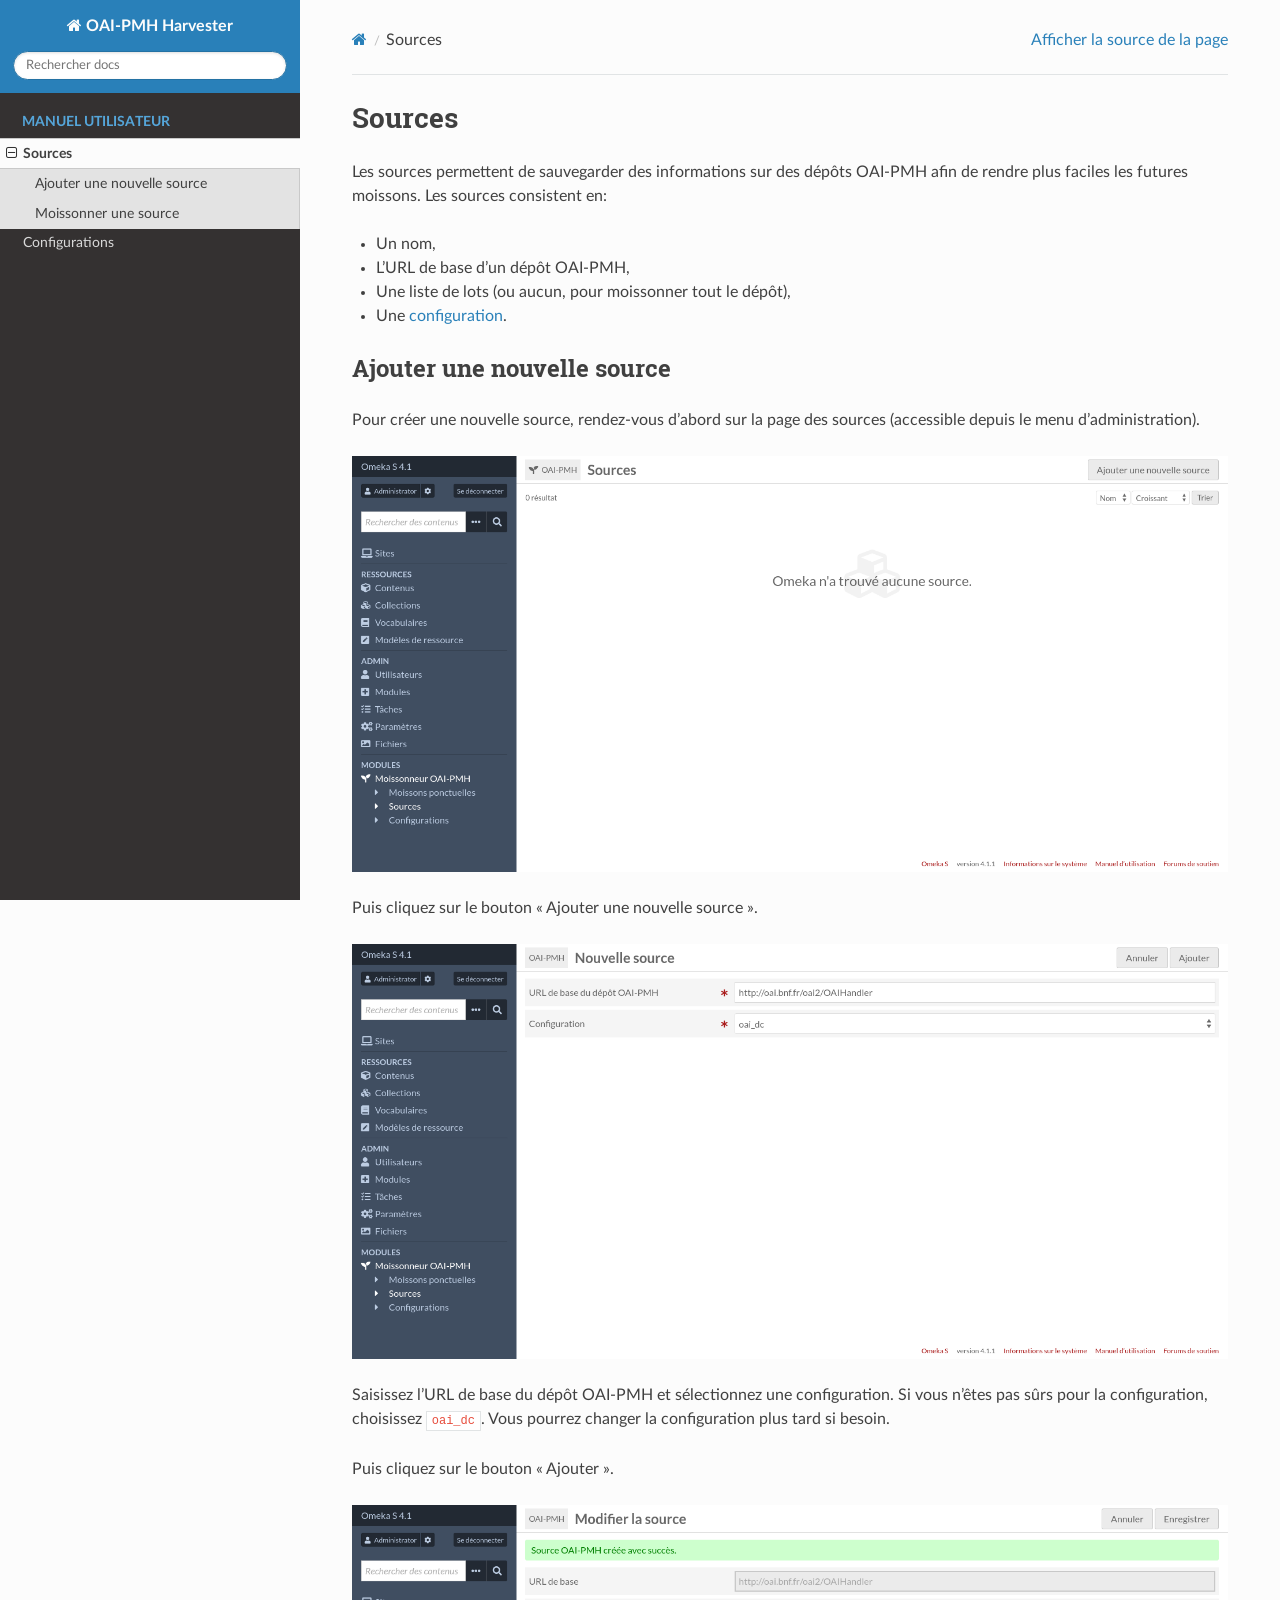
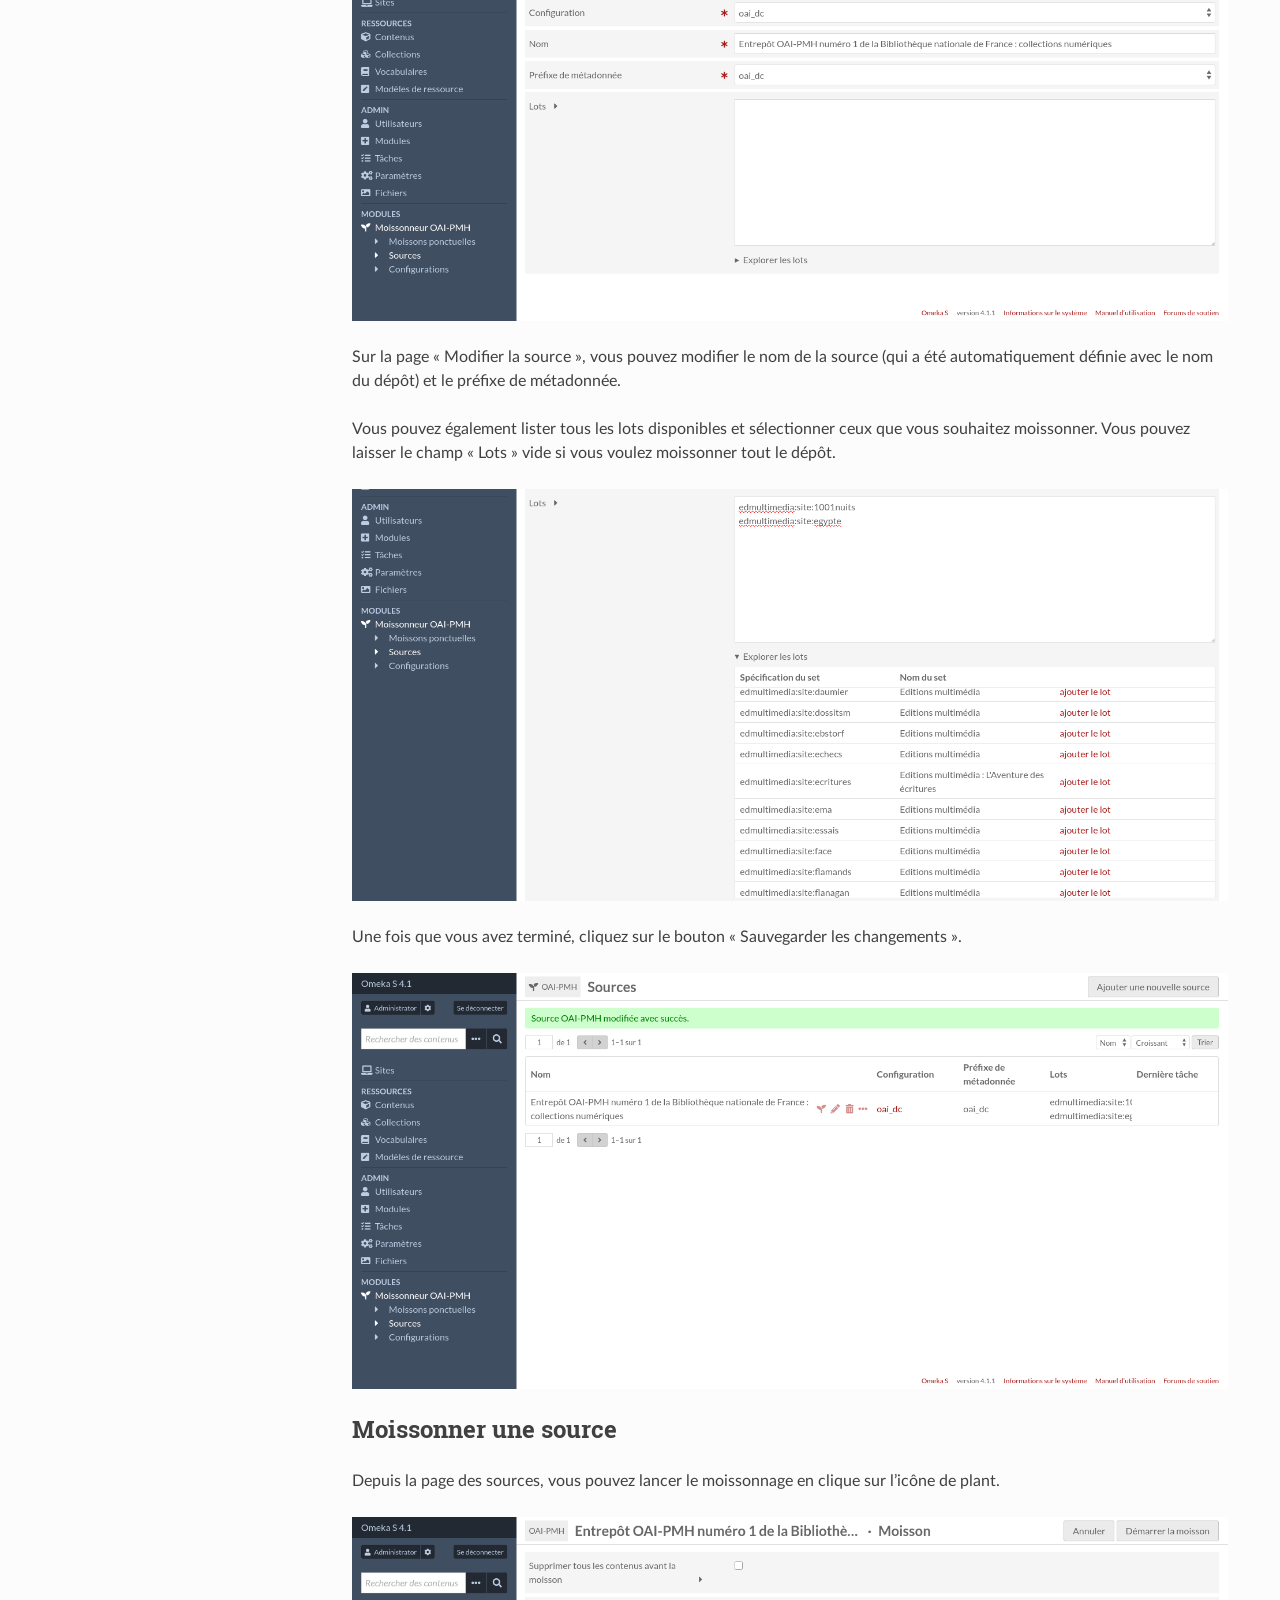
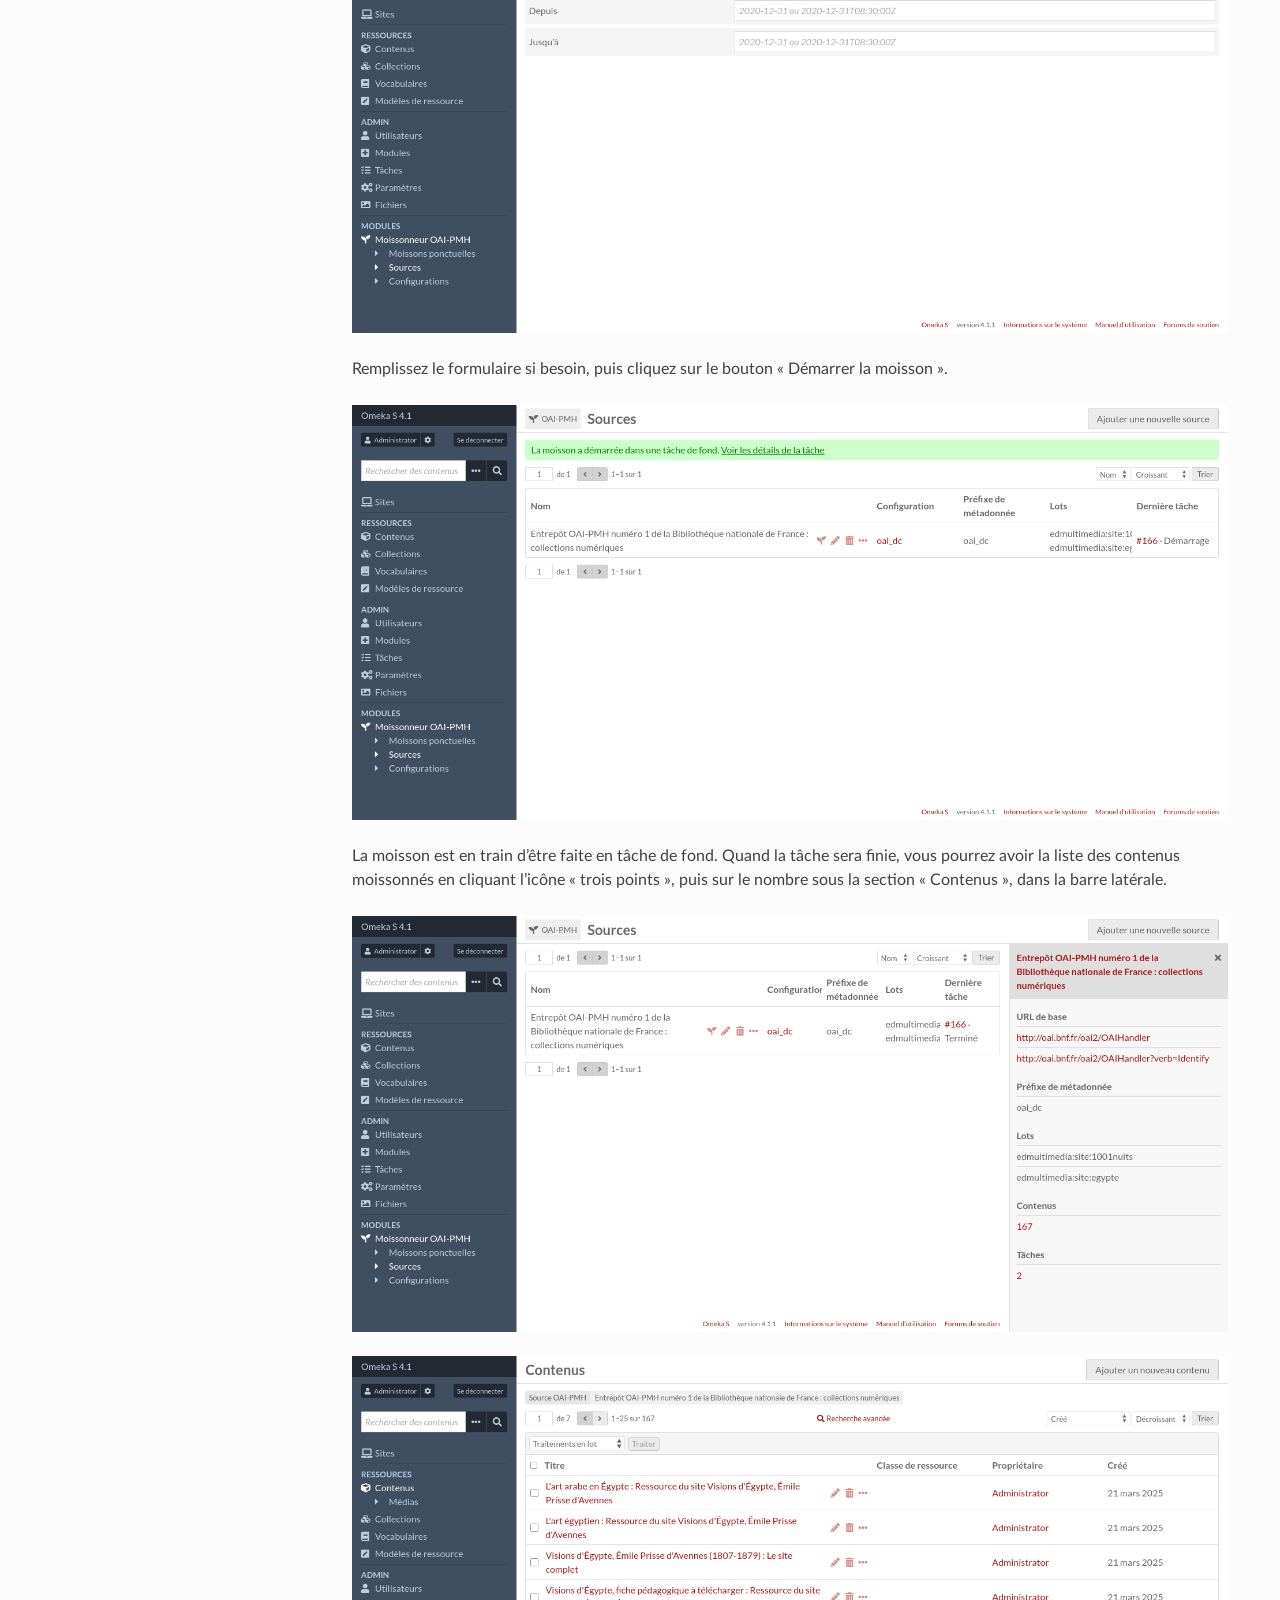
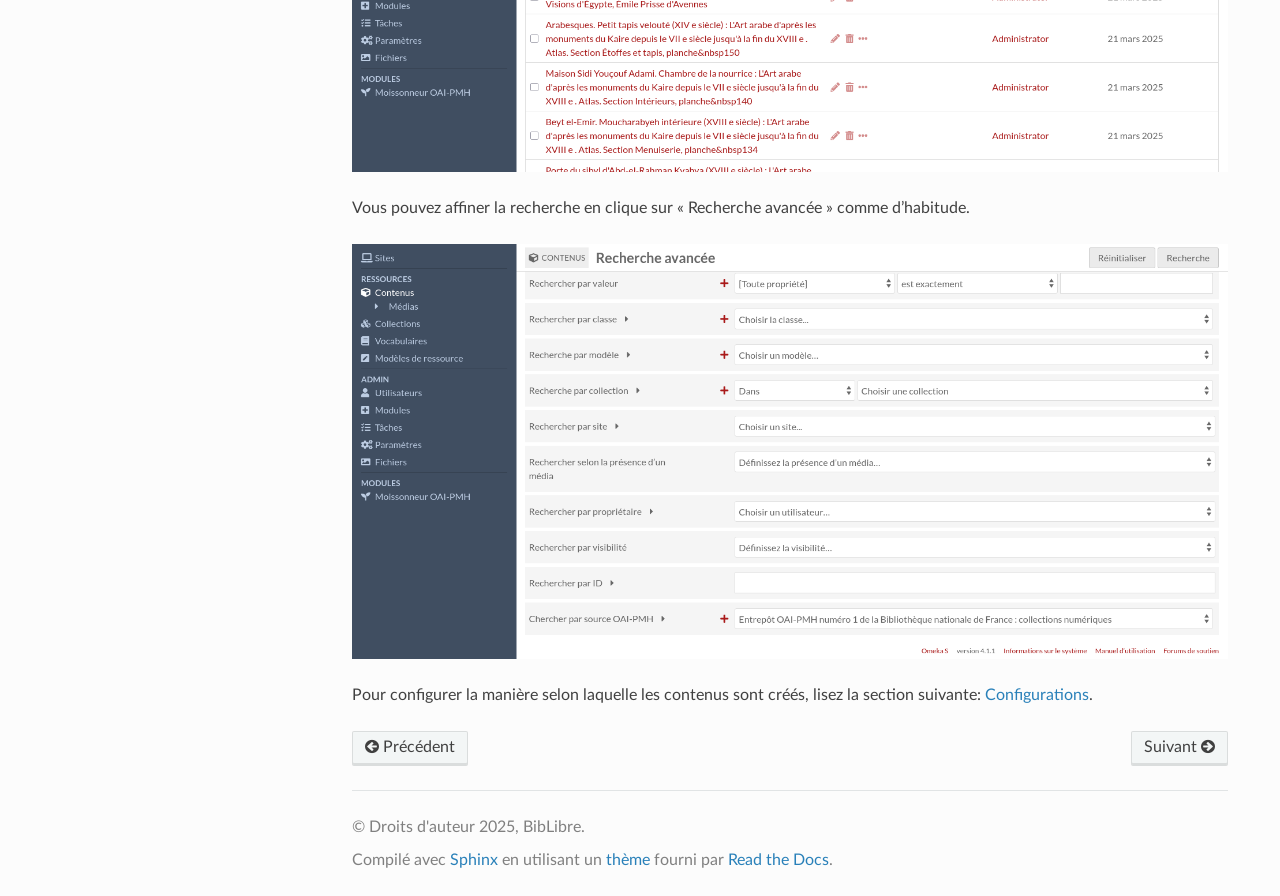
==== commit 7c931b4d: "Rebuild documentation" ====
--- a/fr/sources.html
+++ b/fr/sources.html
@@ -90,30 +90,30 @@
 <section id="add-a-new-source">
 <h2>Ajouter une nouvelle source<a class="headerlink" href="#add-a-new-source" title="Lien vers cette rubrique"></a></h2>
 <p>Pour créer une nouvelle source, rendez-vous d’abord sur la page des sources (accessible depuis le menu d’administration).</p>
-<img alt="_images/source-browse-empty.png" src="_images/source-browse-empty.png" />
+<img alt="_images/source-browse-empty.fr.png" src="_images/source-browse-empty.fr.png" />
 <p>Puis cliquez sur le bouton « Ajouter une nouvelle source ».</p>
-<img alt="_images/source-add-form.png" src="_images/source-add-form.png" />
+<img alt="_images/source-add-form.fr.png" src="_images/source-add-form.fr.png" />
 <p>Saisissez l’URL de base du dépôt OAI-PMH et sélectionnez une configuration. Si vous n’êtes pas sûrs pour la configuration, choisissez <code class="docutils literal notranslate"><span class="pre">oai_dc</span></code>. Vous pourrez changer la configuration plus tard si besoin.</p>
 <p>Puis cliquez sur le bouton « Ajouter ».</p>
-<img alt="_images/source-edit-form.png" src="_images/source-edit-form.png" />
+<img alt="_images/source-edit-form.fr.png" src="_images/source-edit-form.fr.png" />
 <p>Sur la page « Modifier la source », vous pouvez modifier le nom de la source (qui a été automatiquement définie avec le nom du dépôt) et le préfixe de métadonnée.</p>
 <p>Vous pouvez également lister tous les lots disponibles et sélectionner ceux que vous souhaitez moissonner. Vous pouvez laisser le champ « Lots » vide si vous voulez moissonner tout le dépôt.</p>
-<img alt="_images/source-edit-form-with-sets.png" src="_images/source-edit-form-with-sets.png" />
+<img alt="_images/source-edit-form-with-sets.fr.png" src="_images/source-edit-form-with-sets.fr.png" />
 <p>Une fois que vous avez terminé, cliquez sur le bouton « Sauvegarder les changements ».</p>
-<img alt="_images/source-browse.png" src="_images/source-browse.png" />
+<img alt="_images/source-browse.fr.png" src="_images/source-browse.fr.png" />
 </section>
 <section id="harvest-a-source">
 <h2>Moissonner une source<a class="headerlink" href="#harvest-a-source" title="Lien vers cette rubrique"></a></h2>
 <p>Depuis la page des sources, vous pouvez lancer le moissonnage en clique sur l’icône de plant.</p>
-<img alt="_images/source-harvest-form.png" src="_images/source-harvest-form.png" />
+<img alt="_images/source-harvest-form.fr.png" src="_images/source-harvest-form.fr.png" />
 <p>Remplissez le formulaire si besoin, puis cliquez sur le bouton « Démarrer la moisson ».</p>
-<img alt="_images/source-browse-job-in-progress.png" src="_images/source-browse-job-in-progress.png" />
+<img alt="_images/source-browse-job-in-progress.fr.png" src="_images/source-browse-job-in-progress.fr.png" />
 <p>La moisson est en train d’être faite en tâche de fond. Quand la tâche sera finie, vous pourrez avoir la liste des contenus moissonnés en cliquant l’icône « trois points », puis sur le nombre sous la section « Contenus », dans la barre latérale.</p>
-<img alt="_images/source-browse-job-completed.png" src="_images/source-browse-job-completed.png" />
-<img alt="_images/item-browse-by-source.png" src="_images/item-browse-by-source.png" />
+<img alt="_images/source-browse-job-completed.fr.png" src="_images/source-browse-job-completed.fr.png" />
+<img alt="_images/item-browse-by-source.fr.png" src="_images/item-browse-by-source.fr.png" />
 <p>Vous pouvez affiner la recherche en clique sur « Recherche avancée » comme d’habitude.</p>
-<img alt="_images/item-advanced-search.png" src="_images/item-advanced-search.png" />
-<p>Pour configurer la manière dont sont créés les contenus, lisez la section suivante: <a class="reference internal" href="configurations.html"><span class="doc">Configurations</span></a>.</p>
+<img alt="_images/item-advanced-search.fr.png" src="_images/item-advanced-search.fr.png" />
+<p>Pour configurer la manière selon laquelle les contenus sont créés, lisez la section suivante: <a class="reference internal" href="configurations.html"><span class="doc">Configurations</span></a>.</p>
 </section>
 </section>
 
